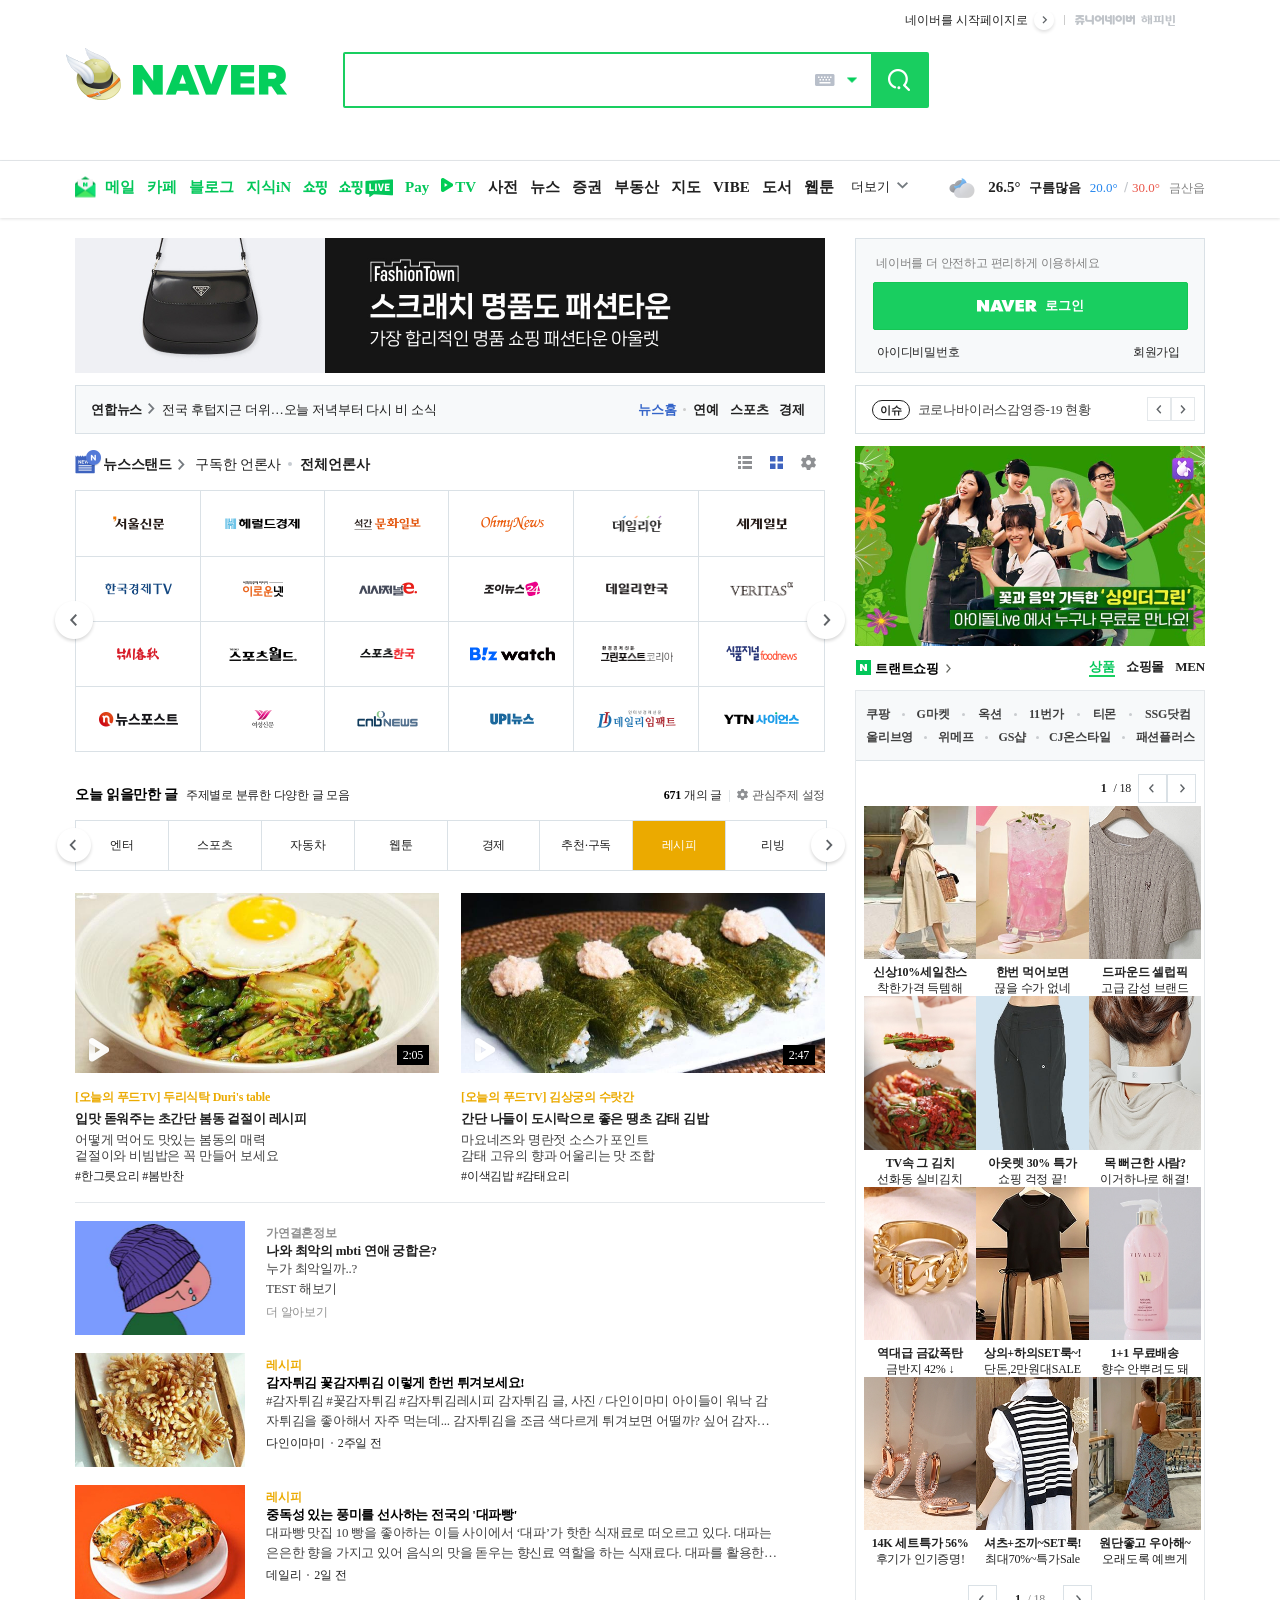
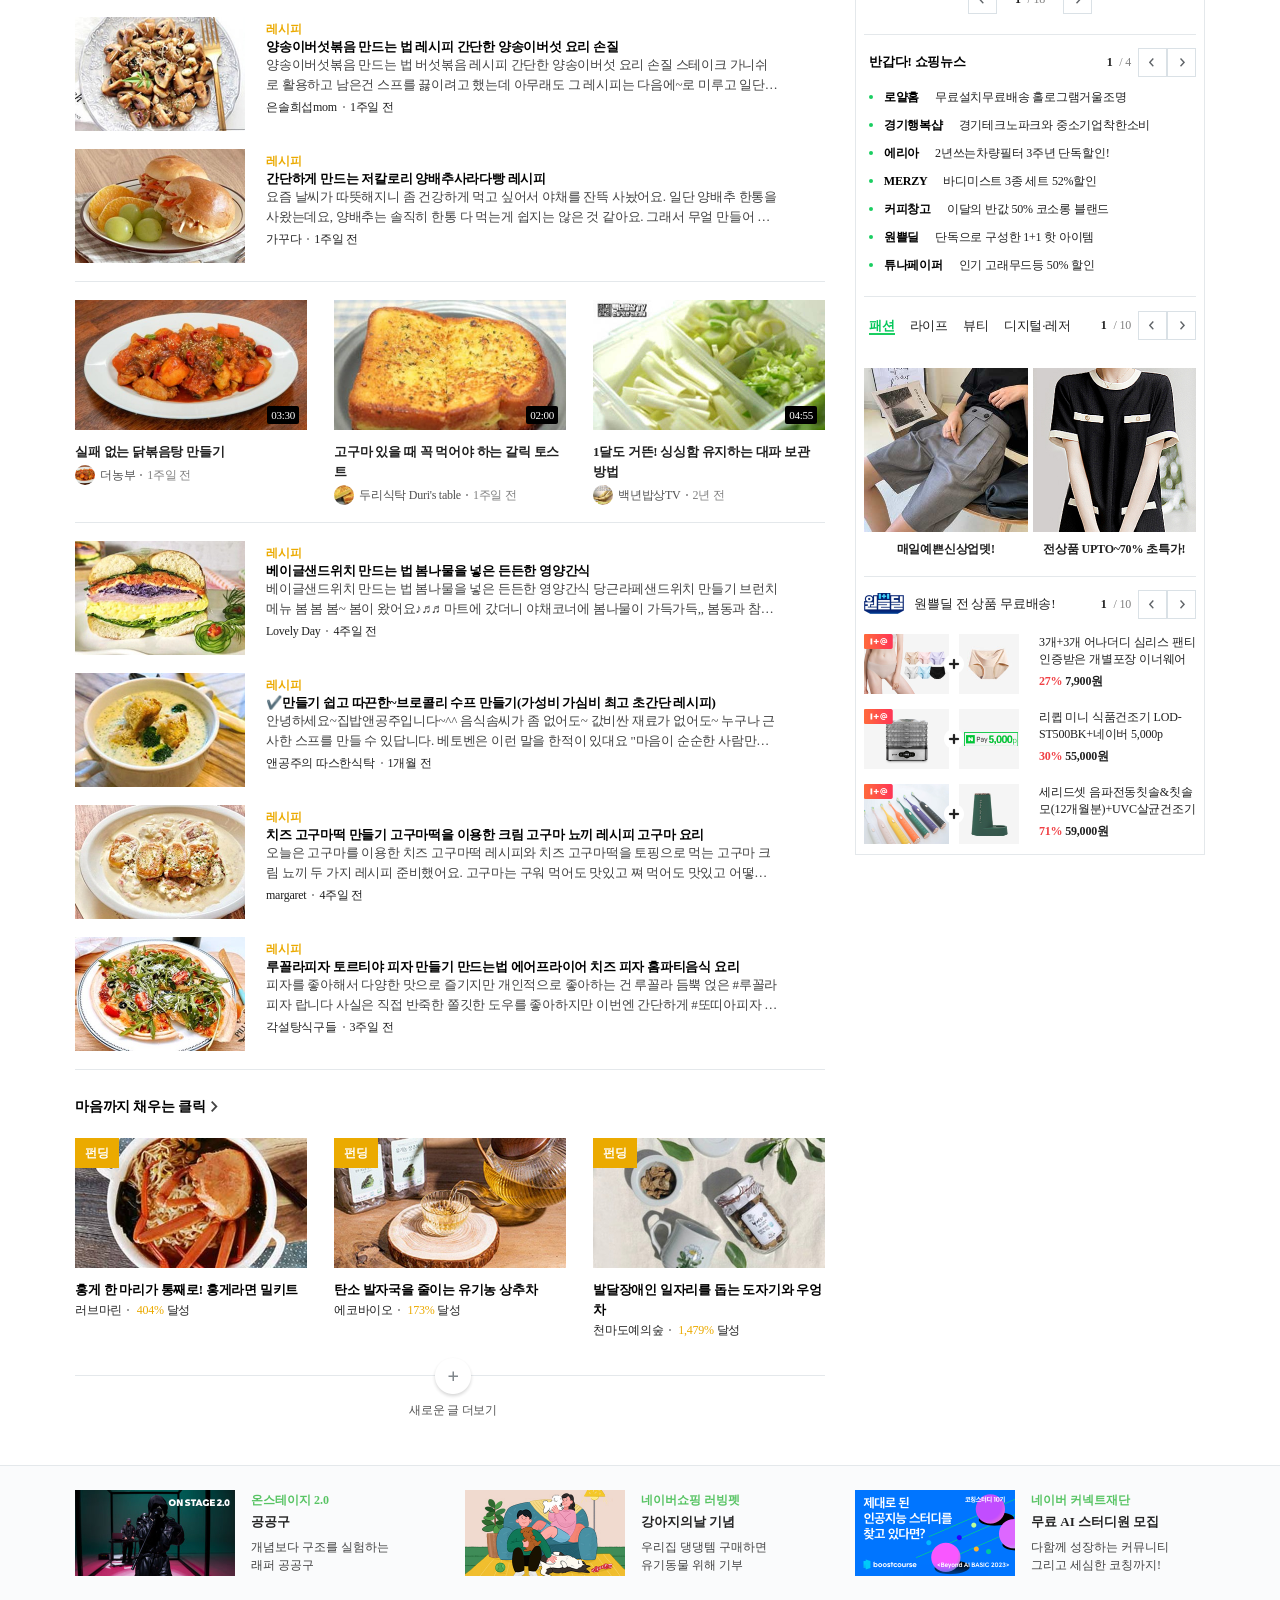
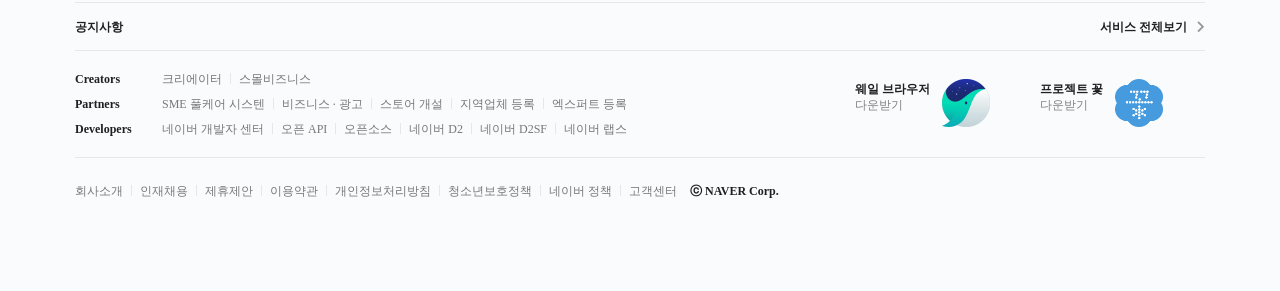
==== index.html @ 5d4843ce "Add files via upload" ====
<!DOCTYPE html>
<html lang="en">
<head>
    <meta charset="UTF-8">
    <meta http-equiv="X-UA-Compatible" content="IE=edge">
    <meta name="viewport" content="width=device-width, initial-scale=1.0">
    <title>NAVER</title>

    <link rel="stylesheet" href="./asset/css/layout.css">
    <link rel="stylesheet" href="./asset/css/main.css">

</head>
<body>
    <div class="wrapper">
        <header class="header">
            <div class="content">
                <div class="inner">
                    <h1 class="logo"><a href=""><span class="blind">네이버</span></a></h1>
                    <div class="search-area">
                        <form action="" method="get">
                            <fieldset>
                                <legend class="blind">검색</legend>
                                <input type="text" class="input_text">
                                <a href="" class="keyboard_btn">
                                    <span class="blind">한글 입력기</span>
                                    <span class="icon_keyboard"></span>
                                </a>
                                <a href="" class="btn_fold">
                                    <span class="blind">자동완성</span>
                                    <span class="icon_fold"></span>
                                </a>  
                                <button class="btn_submit"><span class="blind">검색</span></button>
                            </fieldset>
                        </form>
                    </div>
                    <div class="service_area">
                        <a href="" class="link_start">네이버를 시작페이지로</a>
                        <i class="bar"></i>
                        <a href="" class="link_junior"><span class="blind">네이버주니어</span></a>
                        <a href="" class="link_bin"><span class="blind">해피빈</span></a>
                    </div>
                </div>
            </div>
            <nav class="navigation">
                <div class="inner">
                    <div class="gnb_area">
                        <ul class="gnb_list fix_list">
                            <li class="gnb_item mail"><a href="">메일</a></li>
                            <li class="gnb_item"><a href="">카페</a></li>
                            <li class="gnb_item"><a href="">블로그</a></li>
                            <li class="gnb_item"><a href="">지식iN</a></li>
                            <li class="gnb_item shopping"><a href=""><span class="blind">쇼핑</span></a></li>
                            <li class="gnb_item live"><a href=""><span class="blind">쇼핑LIVE</span></a></li>
                            <li class="gnb_item"><a href="">Pay</a></li>
                            <li class="gnb_item tv"><a href="">TV</a></li>
                        </ul>
                        <ul class="gnb_list add_list">
                            <li class="gnb_item"><a href="">사전</a></li>
                            <li class="gnb_item"><a href="">뉴스</a></li>
                            <li class="gnb_item"><a href="">증권</a></li>
                            <li class="gnb_item"><a href="">부동산</a></li>
                            <li class="gnb_item"><a href="">지도</a></li>
                            <li class="gnb_item"><a href="">VIBE</a></li>
                            <li class="gnb_item"><a href="">도서</a></li>
                            <li class="gnb_item"><a href="">웹툰</a></li>
                        </ul>
                        <a href="" class="more_btn">더보기</a>
                    </div>
                    <a href="" class="weather_area">
                        <div class="current_box">
                            <span class="current">26.5°</span>
                            <span class="state">구름많음</span>
                        </div>
                        <div class="degree_box">
                            <span class="min">20.0°</span>
                            <span class="max">30.0°</span>
                        </div>
                        <span class="location">금산읍</span>
                    </a>
                </div>
            </nav>
        </header>
        <main class="container">
            <!-- 왼쪽 영역 -->
            <div class="column_left">
                <div class="ad_left">
                    <img src="./asset/image/left.top_ad.jpg" alt="">
                </div>
                <section class="sc_news">
                    <h2 class="blind">뉴스</h2>
                    <div class="group_issue">
                        <div class="issue_area">
                            <a href="" class="link_media">연합뉴스</a>
                            <a href="" class="link_issue">전국 후텁지근 더위…오늘 저녁부터 다시 비 소식</a>
                        </div>
                        <div class="direct_area">
                            <a href="" class="link_home">뉴스홈</a>
                            <a href="" class="link_direct">연예</a>
                            <a href="" class="link_direct">스포츠</a>
                            <a href="" class="link_direct">경제</a>
                        </div>
                    </div>
                    <div class="group_title">
                        <a href="" class="link_title">뉴스스탠드</a>
                        <div class="sort_area" role="tablist">
                            <a href="" class="btn_sort">구독한 언론사</a>
                            <a href="" class="btn_sort active">전체언론사</a>
                        </div>
                        <div class="set_area" role="tablist"> 
                            <a href="" role="button" class="btn_list"><span class="blind">리스트형</span></a>
                            <a href="" role="button" class="btn_thumb"><span class="blind">갤러리형</span></a>
                            <a href="" role="button" class="btn_set"><span class="blind">형</span></a>
                        </div>
                    </div>
                    <div class="group_content">
                        <div class="btn_area">
                            <i class="icon_prev"><span class="blind">이전</span></i>
                            <i class="icon_next"><span class="blind">다음</span></i>
                        </div>
                        <div class="media_area">
                            <ul class="media_list">
                                <li class="media_item"><a href="" class="link_media"><img src="./asset/image/media/media1.png" alt=""></a></li>
                                <li class="media_item"><a href="" class="link_media"><img src="./asset/image/media/media2.png" alt=""></a></li>
                                <li class="media_item"><a href="" class="link_media"><img src="./asset/image/media/media3.png" alt=""></a></li>
                                <li class="media_item"><a href="" class="link_media"><img src="./asset/image/media/media4.png" alt=""></a></li>
                                <li class="media_item"><a href="" class="link_media"><img src="./asset/image/media/media5.png" alt=""></a></li>
                                <li class="media_item"><a href="" class="link_media"><img src="./asset/image/media/media6.png" alt=""></a></li>
                                <li class="media_item"><a href="" class="link_media"><img src="./asset/image/media/media7.png" alt=""></a></li>
                                <li class="media_item"><a href="" class="link_media"><img src="./asset/image/media/media8.png" alt=""></a></li>
                                <li class="media_item"><a href="" class="link_media"><img src="./asset/image/media/media9.png" alt=""></a></li>
                                <li class="media_item"><a href="" class="link_media"><img src="./asset/image/media/media10.png" alt=""></a></li>
                                <li class="media_item"><a href="" class="link_media"><img src="./asset/image/media/media11.png" alt=""></a></li>
                                <li class="media_item"><a href="" class="link_media"><img src="./asset/image/media/media12.png" alt=""></a></li>
                                <li class="media_item"><a href="" class="link_media"><img src="./asset/image/media/media13.png" alt=""></a></li>
                                <li class="media_item"><a href="" class="link_media"><img src="./asset/image/media/media14.png" alt=""></a></li>
                                <li class="media_item"><a href="" class="link_media"><img src="./asset/image/media/media15.png" alt=""></a></li>
                                <li class="media_item"><a href="" class="link_media"><img src="./asset/image/media/media16.png" alt=""></a></li>
                                <li class="media_item"><a href="" class="link_media"><img src="./asset/image/media/media17.png" alt=""></a></li>
                                <li class="media_item"><a href="" class="link_media"><img src="./asset/image/media/media18.png" alt=""></a></li>
                                <li class="media_item"><a href="" class="link_media"><img src="./asset/image/media/media19.png" alt=""></a></li>
                                <li class="media_item"><a href="" class="link_media"><img src="./asset/image/media/media20.png" alt=""></a></li>
                                <li class="media_item"><a href="" class="link_media"><img src="./asset/image/media/media21.png" alt=""></a></li>
                                <li class="media_item"><a href="" class="link_media"><img src="./asset/image/media/media22.png" alt=""></a></li>
                                <li class="media_item"><a href="" class="link_media"><img src="./asset/image/media/media23.png" alt=""></a></li>
                                <li class="media_item"><a href="" class="link_media"><img src="./asset/image/media/media24.png" alt=""></a></li>                                
                            </ul>
                            <i class="vt-line vt1"></i><i class="vt-line vt2"></i><i class="vt-line vt3"></i><i class="vt-line vt4"></i><i class="vt-line vt5"></i>
                            <i class="hr-line hr1"></i><i class="hr-line hr2"></i><i class="hr-line hr3"></i>
                        </div>
                    </div>
                </section>
                <section class="sc_themepost">
                    <h2 class="blind">주제별포스트</h2>
                    <div class="theme_head">
                        <div class="group_title">
                            <div class="title_area">
                                <span class="title">오늘 읽을만한 글</span>
                                <span class="desc">주제별로 분류한 다양한 글 모음</span>
                            </div>
                            <div class="info_area">
                                <div class="info">
                                    <span class="total">671</span>
                                    <span>개의 글</span>
                                </div>
                                <a href="" class="theme_set_area">
                                    <span class="set">관심주제 설정</span>
                                </a>
                            </div>
                        </div>
                        <nav class="group_navi">
                            <ul class="theme_list">
                                <li class="theme_item"><a href="">엔터</a></li>
                                <li class="theme_item"><a href="">스포츠</a></li>
                                <li class="theme_item"><a href="">자동차</a></li>
                                <li class="theme_item"><a href="">웹툰</a></li>
                                <li class="theme_item"><a href="">경제</a></li>
                                <li class="theme_item"><a href="">추천·구독</a></li>
                                <li class="theme_item active"><a href="">레시피</a></li>
                                <li class="theme_item"><a href="">리빙</a></li>
                            </ul>
                            <a href="" class="btn_prev"><i class="icon_prev"><span class="blind">이전</span></i></a>
                            <a href="" class="btn_next"><i class="icon_next"><span class="blind">다음</span></i></a>
                            </nav>
                        <div class="group_content">
                            <div class="group_topstory">
                                <div class="topstory_area">
                                    <a href="" class="topstory_view">
                                        <img src="./asset/image/foodclass1.jpg" alt="입맛 돋워주는 초간단 봄동 겉절이 레시피">
                                        <i class="play_icon">
                                            <span class="blind">재생</span>
                                        </i>
                                        <i class="runtime">
                                            <span class="blind">재생시간</span>
                                            <span class="time">2:05</span>
                                        </i>
                                    </a>
                                    <a href="" class="topstory_info">
                                        <p class="main_title">[오늘의 푸드TV] 두리식탁 Duri's table	</p>
                                        <p class="sub_title">입맛 돋워주는 초간단 봄동 겉절이 레시피</p>
                                        <p class="desc">어떻게 먹어도 맛있는 봄동의 매력<br />
                                                        겉절이와 비빔밥은 꼭 만들어 보세요</p>
                                        <span class="source">#한그릇요리 #봄반찬</span>
                                    </a>
                                </div>
                                <div class="topstory_area">
                                    <a href="" class="topstory_view">
                                        <img src="./asset/image/foodclass2.jpg" alt="간단 나들이 도시락으로 좋은 땡초 감태 김밥">
                                        <i class="play_icon">
                                            <span class="blind">재생</span>
                                        </i>
                                        <i class="runtime">
                                            <span class="blind">재생시간</span>
                                            <span class="time">2:47</span>
                                        </i>
                                    </a>
                                    <a href="" class="topstory_info">
                                        <p class="main_title">[오늘의 푸드TV] 김상궁의 수랏간</p>
                                        <p class="sub_title">간단 나들이 도시락으로 좋은 땡초 감태 김밥</p>
                                        <p class="desc">마요네즈와 명란젓 소스가 포인트 <br />
                                                        감태 고유의 향과 어울리는 맛 조합 </p>
                                        <span class="source">#이색김밥 #감태요리</span>
                                    </a>
                                </div>
                            </div>
                            <div class="theme_list_wrap">
                                <ul class="theme_list">
                                    <li class="theme_item">
                                        <a href="" class="top_ad">
                                            <img src="./asset/image/left_theme_top_ad.jpg" alt="">
                                            <div class="theme_info">
                                                <p class="company">가연결혼정보</p> 
                                                <p class="title">나와 최악의 mbti 연애 궁합은?</p>
                                                <p class="desc">누가 최악일까..?<br /> 
                                                                TEST 해보기</p>
                                            </div>
                                            <span class="more_info">더 알아보기</span>
                                        </a>
                                    </li>
                                    <li class="theme_item">
                                        <a href="" class="recipe">
                                            <img src="./asset/image/recipe1.jpg" alt="감자튀김 꽃감자튀김 이렇게 한번 튀겨보세요!">
                                        </a>
                                        <a href="" class="theme_info">
                                            <strong class="category">레시피</strong>
                                            <em class="title">감자튀김 꽃감자튀김 이렇게 한번 튀겨보세요!</em>
                                            <p class="desc">#감자튀김 #꽃감자튀김 #감자튀김레시피 감자튀김 글, 사진 / 다인이마미 아이들이 워낙 감자튀김을 좋아해서 자주 먹는데... 감자튀김을 조금 색다르게 튀겨보면 어떨까? 싶어 감자튀김을 조금 색다르게 튀겨봤어요~ 사실..... 과정이 조금 번거롭긴 하지만.. 가끔 색다른 감자튀김을 드시고 싶을때.. 이렇게 튀겨서 드시면 입과 눈이 행복해집니다~^^ 📝 꽃감</p>
                                            <div class="source_area">
                                                <span class="source">다인이마미</span>
                                                <span class="date">2주일 전</span>
                                            </div>
                                        </a>                               
                                    </li>
                                    <li class="theme_item">
                                        <a href="" class="recipe">
                                            <img src="./asset/image/recipe2.jpg" alt="중독성 있는 풍미를 선사하는 전국의 '대파빵'">
                                        </a>
                                        <a href="" class="theme_info">
                                            <strong class="category">레시피</strong>
                                            <em class="title">중독성 있는 풍미를 선사하는 전국의 '대파빵'</em>
                                            <p class="desc">대파빵 맛집 10 빵을 좋아하는 이들 사이에서 ‘대파’가 핫한 식재료로 떠오르고 있다. 대파는 은은한 향을 가지고 있어 음식의 맛을 돋우는 향신료 역할을 하는 식재료다. 대파를 활용한 빵은 초록빛을 살리기 위해서 갈아서 쓰기도 하고, 대파의 형태 그대로를 드러내는 방식으로도 활용되고 있다. 지금부터는 어울리지 않을 것 같지만 은근히 중독성 있는 풍미를 선사</p>
                                            <div class="source_area">
                                                <span class="source">데일리</span>
                                                <span class="date">2일 전</span>
                                            </div>
                                        </a>
                                    </li>
                                    <li class="theme_item">
                                        <a href="" class="recipe">
                                            <img src="./asset/image/recipe3.jpg" alt="양송이버섯볶음 만드는 법 레시피 간단한 양송이버섯 요리 손질">
                                        </a>
                                        <a href="" class="theme_info">
                                            <strong class="category">레시피</strong>
                                            <em class="title">양송이버섯볶음 만드는 법 레시피 간단한 양송이버섯 요리 손질</em>
                                            <p class="desc">양송이버섯볶음 만드는 법 버섯볶음 레시피 간단한 양송이버섯 요리 손질 스테이크 가니쉬로 활용하고 남은건 스프를 끓이려고 했는데 아무래도 그 레시피는 다음에~로 미루고 일단 시들해지고 있는 양송이버섯을 얼릉 다른 요리로 대체해서 맛봐야겠다 싶었어요. 그래서 간단하면서도 고소하고 본연의 맛을 살려서 맛보는 볶음요리로 후다닥! 워낙에 아이들도 버섯을 좋아해서 .</p>
                                            <div class="source_area">
                                                <span class="source">은솔희섭mom</span>
                                                <span class="date">1주일 전</span>
                                            </div>
                                        </a>                                       
                                    </li>
                                    <li class="theme_item">
                                        <a href="" class="recipe">
                                            <img src="./asset/image/recipe4.jpg" alt="간단하게 만드는 저칼로리 양배추사라다빵 레시피">
                                        </a>
                                        <a href="" class="theme_info">
                                            <strong class="category">레시피</strong>
                                            <em class="title">간단하게 만드는 저칼로리 양배추사라다빵 레시피</em>
                                            <p class="desc">요즘 날씨가 따뜻해지니 좀 건강하게 먹고 싶어서 야채를 잔뜩 사놨어요. 일단 양배추 한통을 사왔는데요, 양배추는 솔직히 한통 다 먹는게 쉽지는 않은 것 같아요. 그래서 무얼 만들어 볼까 하다가 여러가지 요리 중에 제가 좋아하는 사라다빵을 만들어 보기로 했어요. 요것도 냉털요리 중에 하나인데요, 냉장고에 있는 야채를 취향껏 넣을 수 있어서 좋더라구요. 사라다</p>
                                            <div class="source_area">
                                                <span class="source">가꾸다</span>
                                                <span class="date">1주일 전</span>
                                            </div>
                                        </a>
                                    </li>
                                </ul>
                            </div>
                            <div class="theme_media_wrap">
                                <div class="media_view_area">
                                    <a href="" class="media_view">
                                        <div class="media_thumb">
                                            <img src="./asset/image/foodvideo1.jpg" alt="실패 없는 닭볶음탕 만들기">
                                            <i class="play_icon"><span class="blind">재생</span></i>
                                            <i class="runtime">
                                                <span class="blind">재생시간</span>
                                                <span class="time">03:30</span>
                                            </i>
                                        </div>
                                        <div class="media_info">
                                            <p class="main_title">실패 없는 닭볶음탕 만들기</p>
                                            <div class="source_area">
                                                <div class="img-box"><img src="./asset/image/foodvideo1-i.png" alt=""></div>
                                                <span class="source">더농부</span>
                                                <span class="date">1주일 전</span>
                                            </div>
                                        </div>
                                    </a>
                                    <a href="" class="media_view">
                                        <div class="media_thumb">
                                            <img src="./asset/image/foodvideo2.jpg" alt="고구마 있을 때 꼭 먹어야 하는 갈릭 토스트">
                                            <i class="play_icon"><span class="blind">재생</span></i>
                                            <i class="runtime">
                                                <span class="blind">재생시간</span>
                                                <span class="time">02:00</span>
                                            </i>
                                        </div>
                                        <div class="media_info">
                                            <p class="main_title">고구마 있을 때 꼭 먹어야 하는 갈릭 토스트</p>
                                            <div class="source_area">
                                                <div class="img-box"><img src="./asset/image/foodvideo2-i.jpg" alt=""></div>
                                                <span class="source">두리식탁 Duri's table</span>
                                                <span class="date">1주일 전</span>
                                            </div>
                                        </div>
                                    </a>
                                    <a href="" class="media_view">
                                        <div class="media_thumb">
                                            <img src="./asset/image/foodvideo3.jpg" alt="1달도 거뜬! 싱싱함 유지하는 대파 보관 방법">
                                            <i class="play_icon"><span class="blind">재생</span></i>
                                            <i class="runtime">
                                                <span class="blind">재생시간</span>
                                                <span class="time">04:55</span>
                                            </i>
                                        </div>
                                        <div class="media_info">
                                            <p class="main_title">1달도 거뜬! 싱싱함 유지하는 대파 보관 방법</p>
                                            <div class="source_area">
                                                <div class="img-box"><img src="./asset/image/foodvideo3-i.jpg" alt=""></div>
                                                <span class="source">백년밥상TV</span>
                                                <span class="date">2년 전</span>
                                            </div>
                                        </div>
                                    </a>
                                </div>
                            </div>

                            <div class="theme_list_wrap">
                                <ul class="theme_list">
                                    <li class="theme_item">
                                        <a href="" class="recipe">
                                            <img src="./asset/image/recipe5.jpg" alt="베이글샌드위치 만드는 법 봄나물을 넣은 든든한 영양간식">
                                        </a>
                                        <a class="theme_info">
                                            <strong class="category">레시피</strong>
                                            <em class="title">베이글샌드위치 만드는 법 봄나물을 넣은 든든한 영양간식</em>
                                            <p class="desc">베이글샌드위치 만드는 법 봄나물을 넣은 든든한 영양간식 당근라페샌드위치 만들기 브런치 메뉴 봄 봄 봄~ 봄이 왔어요♪♬♬ 마트에 갔더니 야채코너에 봄나물이 가득가득,, 봄동과 참나물, 달래, 냉이 등 봄나물을 한가득 담아왔어요 봄동과 참나물은 겉절이나 나물로 만들곤 했는데 오늘은 당근라페 베이글샌드위치에 넣어 보았어요. 봄나물과 야채 가득 넣은 베이글 샌드</p>
                                            <div class="source_area">
                                                <span class="source">Lovely Day</span>
                                                <span class="date">4주일 전</span>
                                            </div>
                                        </a>
                                    </li>
                                    <li class="theme_item">
                                        <a href="" class="recipe">
                                            <img src="./asset/image/recipe6.jpg" alt="만들기 쉽고 따끈한~브로콜리 수프 만들기(가성비 가심비 최고 초간단 레시피)">
                                        </a>
                                        <a class="theme_info">
                                            <strong class="category">레시피</strong>
                                            <em class="title">✔️만들기 쉽고 따끈한~브로콜리 수프 만들기(가성비 가심비 최고 초간단 레시피)</em>
                                            <p class="desc">안녕하세요~집밥앤공주입니다~^^ 음식솜씨가 좀 없어도~ 값비싼 재료가 없어도~ 누구나 근사한 스프를 만들 수 있답니다. 베토벤은 이런 말을 한적이 있대요 "마음이 순순한 사람만이 맛있는 스프를 끓일 수 있다." ㅎㅎㅎ 가장 맛있는 재료들을 골라서 끓이면 마음이 순수해질 만큼 놀라운 맛을 느낄 수 있답니다! 오늘은 맛있는 브로콜리로 간단한 스프를 만들어 홈.</p>
                                            <div class="source_area">
                                                <span class="source">앤공주의 따스한식탁</span>
                                                <span class="date">1개월 전</span>
                                            </div>
                                        </a>
                                    </li>
                                    <li class="theme_item">
                                        <a href="" class="recipe">
                                            <img src="./asset/image/recipe7.jpg" alt="치즈 고구마떡 만들기 고구마떡을 이용한 크림 고구마 뇨끼 레시피 고구마 요리">
                                        </a>
                                        <a class="theme_info">
                                            <strong class="category">레시피</strong>
                                            <em class="title">치즈 고구마떡 만들기 고구마떡을 이용한 크림 고구마 뇨끼 레시피 고구마 요리</em>
                                            <p class="desc">오늘은 고구마를 이용한 치즈 고구마떡 레시피와 치즈 고구마떡을 토핑으로 먹는 고구마 크림 뇨끼 두 가지 레시피 준비했어요. 고구마는 구워 먹어도 맛있고 쪄 먹어도 맛있고 어떻게 먹어도 맛있죠? 이 고구마를 이용해 떡을 만들어 먹으니 쫀득하고 고소한 게 너무 맛있더라고요. 게다가 안에 치즈까지 넣어서 치즈가 쭈욱 늘어나는 재미와 쫄깃쫄깃 식감까지 두 배로 늘</p>
                                            <div class="source_area">
                                                <span class="source">margaret</span>
                                                <span class="date">4주일 전</span>
                                            </div>
                                        </a>
                                    </li>
                                    <li class="theme_item">
                                        <a href="" class="recipe">
                                            <img src="./asset/image/recipe8.jpg" alt="루꼴라피자 토르티야 피자 만들기 만드는법 에어프라이어 치즈 피자 홈파티음식 요리">
                                        </a>
                                        <a class="theme_info">
                                            <strong class="category">레시피</strong>
                                            <em class="title">루꼴라피자 토르티야 피자 만들기 만드는법 에어프라이어 치즈 피자 홈파티음식 요리</em>
                                            <p class="desc">피자를 좋아해서 다양한 맛으로 즐기지만 개인적으로 좋아하는 건 루꼴라 듬뿍 얹은 #루꼴라피자 랍니다 사실은 직접 반죽한 쫄깃한 도우를 좋아하지만 이번엔 간단하게 #또띠아피자 를 준비하고 치즈를 또띠아 사이에 넣어 두겹으로 만들어 식감을 살려준 치즈를 듬뿍 올린 #치즈피자 에요 방울토마토와 올리브, 루꼴라 정도로 간단한 토핑을 올려 신선한 맛이 참 좋았어요~</p>
                                            <div class="source_area">
                                                <span class="source">각설탕식구들</span>
                                                <span class="date">3주일 전</span>
                                            </div>
                                        </a>
                                    </li>
                                </ul>
                            </div>
                            
                            <div class="theme_media_wrap">
                                <div class="theme_head">
                                    <a href="" class="head_title">마음까지 채우는 클릭</a>
                                </div>
                                <div class="media_view_area">
                                    <a href="" class="media_view">
                                        <div class="media_thumb">
                                            <img src="./asset/image/funding_1.jpg" alt="">
                                            <span class="badge">펀딩</span>
                                        </div>
                                        <div class="media_info_area">
                                            <p class="title">홍게 한 마리가 통째로! 홍게라면 밀키트</p>
                                            <div class="source_area">
                                                <span class="source">러브마린</span>
                                                <span class="sum_area">
                                                    <span class="sum">404%</span>
                                                    <span class="word">달성</span>
                                                </span>
                                            </div>
                                        </div>
                                    </a>
                                    <a href="" class="media_view">
                                        <div class="media_thumb">
                                            <img src="./asset/image/funding_2.jpg" alt="">
                                            <span class="badge">펀딩</span>
                                        </div>
                                        <div class="media_info_area">
                                            <p class="title">탄소 발자국을 줄이는 유기농 상추차</p>
                                            <div class="source_area">
                                                <span class="source">에코바이오</span>
                                                <span class="sum_area">
                                                    <span class="sum">173%</span>
                                                    <span class="word">달성</span>
                                                </span>
                                            </div>
                                        </div>
                                    </a>
                                    <a href="" class="media_view">
                                        <div class="media_thumb">
                                            <img src="./asset/image/funding_3.jpg" alt="">
                                            <span class="badge">펀딩</span>
                                        </div>
                                        <div class="media_info_area">
                                            <p class="title">발달장애인 일자리를 돕는 도자기와 우엉차</p>
                                            <div class="source_area">
                                                <span class="source">천마도예의숲</span>
                                                <span class="sum_area">
                                                    <span class="sum">1,479%</span>
                                                    <span class="word">달성</span>
                                                </span>
                                            </div>
                                        </div>
                                    </a>
                                </div>
                            </div>
                        </div>
                        <div class="btn_more_wrap">
                            <buttom class="more_btn">
                                <i class="icon_more"></i>
                                새로운 글 더보기
                            </buttom>
                        </div>
                    </div>
                </section>
            </div>
            <!-- 오른쪽 영역 -->
            <div class="column_right">
                <section class="sc_login">
                    <h2 class="blind">로그인</h2>
                    <p class="login_msg">네이버를 더 안전하고 편리하게 이용하세요</p>
                    <a href="" class="link_login">
                        <i class="icon_login">
                            <span class="blind">네이버</span>
                        </i>
                        <span class="login">로그인</span>
                    </a>
                    <div class="sub_area">
                        <div class="look_box">
                            <a href="" class="link_id">아이디</a>
                            <a href="" class="link_find">비밀번호</a>
                        </div>
                        <a href="" class="link_join">회원가입</a>
                    </div>

                </section>

                <section class="sc_sidenews">
                    <h2 class="blind">사이드뉴스</h2>
                    <a href="" class="link_news">
                        <span class="badge">이슈</span>
                        <span class="text">코로나바이러스감영증-19 현황</span>
                    </a>
                    <div class="navi">
                        <a href="" role="button" class="btn_navi prev"><span class="blind">이전</span></a>
                        <a href="" role="button" class="btn_navi next"><span class="blind">다음</span></a>
                    </div>
                </section>
                
                <div class="ad_right">
                    <a href=""><img src="./asset/image/right_top_ad.jpg" alt=""></a>
                </div>
                
                <section class="sc_shop">
                    <div class="group_title">
                        <h2><a href="" class="link_title">트랜트쇼핑</a></h2>
                        <div class="title_area">
                            <a href="" class="title_list active">상품</a>
                            <a href="" class="title_list">쇼핑몰</a>
                            <a href="" class="title_list">MEN</a>
                        </div>
                    </div>
                    <div class="group_content">
                        <div class="group_mall">
                                <ul class="mall_list1">
                                    <li class="mall_item"><a href="" class="link_mall">쿠팡</a></li>
                                    <span class="dot_12"></span>
                                    <li class="mall_item"><a href="" class="link_mall">G마켓</a></li>
                                    <span class="dot_13"></span>
                                    <li class="mall_item"><a href="" class="link_mall">옥션</a></li>
                                    <span class="dot_12"></span>
                                    <li class="mall_item"><a href="" class="link_mall">11번가</a></li>
                                    <span class="dot_13"></span>
                                    <li class="mall_item"><a href="" class="link_mall">티몬</a></li>
                                    <span class="dot_13"></span>
                                    <li class="mall_item"><a href="" class="link_mall">SSG닷컴</a></li>
                                </ul>
                                <ul class="mall_list2">
                                    <li class="mall_item"><a href="" class="link_mall">올리브영</a></li>
                                    <span class="dot_11"></span>
                                    <li class="mall_item"><a href="" class="link_mall">위메프</a></li>
                                    <span class="dot_11"></span>
                                    <li class="mall_item"><a href="" class="link_mall">GS샵</a></li>
                                    <span class="dot_10"></span>
                                    <li class="mall_item"><a href="" class="link_mall">CJ온스타일</a></li>
                                    <span class="dot_11"></span>
                                    <li class="mall_item"><a href="" class="link_mall">패션플러스</a></li>
                                </ul>
                        </div>
                        <div class="group_product">
                            <div class="control_btn">
                                <div class="num-box">
                                    <span class="current">1</span>
                                    <span class="total">/ 18</span>
                                </div>
                                <div class="btn-box">
                                    <a href="" role="button" class="btn prev"><span class="blind">이전</span></a>
                                    <a href="" role="button" class="btn next"><span class="blind">다음</span></a>
                                </div>
                            </div>
                            <div class="product_wrap">
                                <h2 class="products"><span class="blind">제품목록</span></h2>
                                <ul class="product_list">
                                    <li class="product_item">
                                        <a href="" class="link_product">
                                            <img src="./asset/image/prod_1.jpg" alt="">
                                            <p class="product_info">
                                                <span class="title">신상10%세일찬스</span>
                                                <span class="desc">착한가격 득템해</span>
                                            </p>
                                        </a>
                                    </li>
                                    <li class="product_item">
                                        <a href="" class="link_product">
                                            <img src="./asset/image/prod_2.jpg" alt="">
                                            <p class="product_info">
                                                <span class="title">한번 먹어보면</span>
                                                <span class="desc">끊을 수가 없네</span>
                                            </p>
                                        </a>
                                    </li>
                                    <li class="product_item">
                                        <a href="" class="link_product">
                                            <img src="./asset/image/prod_3.jpg" alt="">
                                            <p class="product_info">
                                                <span class="title">드파운드 셀럽픽</span>
                                                <span class="desc">고급 감성 브랜드</span>
                                            </p>
                                        </a>
                                    </li>
                                    <li class="product_item">
                                        <a href="" class="link_product">
                                            <img src="./asset/image/prod_4.jpg" alt="">
                                            <p class="product_info">
                                                <span class="title">TV속 그 김치</span>
                                                <span class="desc">선화동 실비김치</span>
                                            </p>
                                        </a>
                                    </li>
                                    <li class="product_item">
                                        <a href="" class="link_product">
                                            <img src="./asset/image/prod_5.jpg" alt="">
                                            <p class="product_info">
                                                <span class="title">아웃렛 30% 특가</span>
                                                <span class="desc">쇼핑 걱정 끝!</span>
                                            </p>
                                        </a>
                                    </li>
                                    <li class="product_item">
                                        <a href="" class="link_product">
                                            <img src="./asset/image/prod_6.jpg" alt="">
                                            <p class="product_info">
                                                <span class="title">목 뻐근한 사람?</span>
                                                <span class="desc">이거하나로 해결!</span>
                                            </p>
                                        </a>
                                    </li>
                                    <li class="product_item">
                                        <a href="" class="link_product">
                                            <img src="./asset/image/prod_7.jpg" alt="">
                                            <p class="product_info">
                                                <span class="title">역대급 금값폭탄</span>
                                                <span class="desc">금반지 42% ↓</span>
                                            </p>
                                        </a>
                                    </li>
                                    <li class="product_item">
                                        <a href="" class="link_product">
                                            <img src="./asset/image/prod_8.jpg" alt="">
                                            <p class="product_info">
                                                <span class="title">상의+하의SET룩~!</span>
                                                <span class="desc">단돈,2만원대SALE</span>
                                            </p>
                                        </a>
                                    </li>
                                    <li class="product_item">
                                        <a href="" class="link_product">
                                            <img src="./asset/image/prod_9.jpg" alt="">
                                            <p class="product_info">
                                                <span class="title">1+1 무료배송</span>
                                                <span class="desc">향수 안뿌려도 돼</span>
                                            </p>
                                        </a>
                                    </li>
                                    <li class="product_item">
                                        <a href="" class="link_product">
                                            <img src="./asset/image/prod_10.jpg" alt="">
                                            <p class="product_info">
                                                <span class="title">14K 세트특가 56%</span>
                                                <span class="desc">후기가 인기증명!</span>
                                            </p>
                                        </a>
                                    </li>
                                    <li class="product_item">
                                        <a href="" class="link_product">
                                            <img src="./asset/image/prod_11.jpg" alt="">
                                            <p class="product_info">
                                                <span class="title">셔츠+조끼~SET룩!</span>
                                                <span class="desc">최대70%~특가Sale</span>
                                            </p>
                                        </a>
                                    </li>
                                    <li class="product_item">
                                        <a href="" class="link_product">
                                            <img src="./asset/image/prod_12.jpg" alt="">
                                            <p class="product_info">
                                                <span class="title">원단좋고 우아해~</span>
                                                <span class="desc">오래도록 예쁘게</span>
                                            </p>
                                        </a>
                                    </li>
                                </ul>
                            </div>
                            <div class="shop_page">
                                <a href="" class="page_btn prev"><span class="blind">이전</span></a>
                                <div class="num_box">
                                    <span class="current">1</span>
                                    <span class="total">/ 18</span>
                                </div>
                                <a href="" class="page_btn next"><span class="blind">다음</span></a>
                            </div>
                        </div>
                        <div class="group_news">
                            <div class="title_wrap">
                                <p class="title">반갑다! 쇼핑뉴스</p>
                                <div class="control_box">
                                    <div class="num-box">
                                        <span class="current">1</span>
                                        <span class="total">/ 4</span>
                                    </div>
                                    <div class="btn-box">
                                        <a href="" role="button" class="btn prev"><span class="blind">이전</span></a>
                                        <a href="" role="button" class="btn next"><span class="blind">다음</span></a>
                                    </div>
                                </div>
                            </div>
                            <ul class="news_list">
                                <li class="news_item">
                                    <a href="" class="link_news">
                                        <span class="title">로얄홈</span>
                                        <span class="desc">무료설치무료배송 홀로그램거울조명</span>
                                    </a>
                                </li>
                                <li class="news_item">
                                    <a href="" class="link_news">
                                        <span class="title">경기행복샵</span>
                                        <span class="desc">경기테크노파크와 중소기업착한소비</span>
                                    </a>
                                </li>
                                <li class="news_item">
                                    <a href="" class="link_news">
                                        <span class="title">에리아</span>
                                        <span class="desc">2년쓰는차량필터 3주년 단독할인!</span>
                                    </a>
                                </li>
                                <li class="news_item">
                                    <a href="" class="link_news">
                                        <span class="title">MERZY</span>
                                        <span class="desc">바디미스트 3종 세트 52%할인</span>
                                    </a>
                                </li>
                                <li class="news_item">
                                    <a href="" class="link_news">
                                        <span class="title">커피창고</span>
                                        <span class="desc">이달의 반값 50% 코소롱 블랜드</span>
                                    </a>
                                </li>
                                <li class="news_item">
                                    <a href="" class="link_news">
                                        <span class="title">원쁠딜</span>
                                        <span class="desc">단독으로 구성한 1+1 핫 아이템</span>
                                    </a>
                                </li>
                                <li class="news_item">
                                    <a href="" class="link_news">
                                        <span class="title">튜나페이퍼</span>
                                        <span class="desc">인기 고래무드등 50% 할인</span>
                                    </a>
                                </li>
                            </ul>
                        </div>
                        <div class="group_event">
                            <div class="title_wrap">
                                <a href="" class="link_event_title active">패션</a>
                                <a href="" class="link_event_title">라이프</a>
                                <a href="" class="link_event_title">뷰티</a>
                                <a href="" class="link_event_title">디지털·레저</a>
                            </div>
                            <div class="control_box">
                                <div class="num-box">
                                    <span class="current">1</span>
                                    <span class="total">/ 10</span>
                                </div>
                                <div class="btn-box">
                                    <a href="" role="button" class="btn prev"><span class="blind">이전</span></a>
                                    <a href="" role="button" class="btn next"><span class="blind">다음</span></a>
                                </div>
                            </div>
                            <div class="event_area">
                                <ul class="event_list">
                                    <li class="event_item">
                                        <a href="" class="link_item">
                                            <img src="./asset/image/event_1.jpg" alt="">
                                            <p class="title">매일예쁜신상업뎃!</p>
                                        </a>
                                    </li>
                                    <li class="event_item">
                                        <a href="" class="link_item">
                                            <img src="./asset/image/event_2.jpg" alt="">
                                            <p class="title">전상품 UPTO~70% 초특가!</p>
                                        </a>
                                    </li>
                                </ul>
                            </div>
                        </div>
                        <div class="group_plus">
                            <div class="title_wrap">
                                <p class="title">
                                    <a href="" class="plus_icon">
                                        <span class="blind">원쁠딜</span>
                                    </a>
                                    원쁠딜 전 상품 무료배송!
                                </p>
                                <div class="control_box">
                                    <div class="num-box">
                                        <span class="current">1</span>
                                        <span class="total">/ 10</span>
                                    </div>
                                    <div class="btn-box">
                                        <a href="" role="button" class="btn prev"><span class="blind">이전</span></a>
                                        <a href="" role="button" class="btn next"><span class="blind">다음</span></a>
                                    </div>
                                </div>
                            </div>
                            <ul class="plus_list">
                                <li class="plus_item">
                                    <a href="" class="link_plus_item">
                                        <div class="plus_thumb_area">
                                            <div class="thumb_box box1">
                                                <img src="./asset/image/plus1-1.jpg" alt=""><span class="blind">제품사진</span>
                                                <i class="plus_icon"><span class="blind">플러스</span></i>
                                            </div>
                                            <div class="thumb_box box2">
                                                <img src="./asset/image/plus1-2.jpg" alt=""><span class="blind">제품사진</span>
                                            </div>
                                        </div>
                                        <div class="desc_box">
                                            <p class="desc">3개+3개 어나더디 심리스 팬티 인증받은 개별포장 이너웨어</p>
                                            <div class="price_wrap">
                                                <span class="discount">27%</span>
                                                <span class="price">7,900원</span>
                                            </div>
                                        </div>
                                    </a>
                                </li>
                                <li class="plus_item">
                                    <a href="" class="link_plus_item">
                                        <div class="plus_thumb_area">
                                            <div class="thumb_box box1">
                                                <img src="./asset/image/plus2-1.jpg" alt=""><span class="blind">제품사진</span>
                                                <i class="plus_icon"><span class="blind">플러스</span></i>
                                            </div>
                                            <div class="thumb_box box2">
                                                <img src="./asset/image/plus2-2.jpg" alt=""><span class="blind">제품사진</span>
                                            </div>
                                        </div>
                                        <div class="desc_box">
                                            <p class="desc">리큅 미니 식품건조기 LOD-ST500BK+네이버 5,000p</p>
                                            <div class="price_wrap">
                                                <span class="discount">30%</span>
                                                <span class="price">55,000원</span>
                                            </div>
                                        </div>
                                    </a>
                                </li>
                                <li class="plus_item">
                                    <a href="" class="link_plus_item">
                                        <div class="plus_thumb_area">
                                            <div class="thumb_box box1">
                                                <img src="./asset/image/plus3-1.jpg" alt=""><span class="blind">제품사진</span>
                                                <i class="plus_icon"><span class="blind">플러스</span></i>
                                            </div>
                                            <div class="thumb_box box2">
                                                <img src="./asset/image/plus3-2.jpg" alt=""><span class="blind">제품사진</span>
                                            </div>
                                        </div>
                                        <div class="desc_box">
                                            <p class="desc">세리드셋 음파전동칫솔&칫솔모(12개월분)+UVC살균건조기</p>
                                            <div class="price_wrap">
                                                <span class="discount">71%</span>
                                                <span class="price">59,000원</span>
                                            </div>
                                        </div>
                                    </a>
                                </li>
                            </ul>
                        </div>
                    </div>
                </section>
            </div>
        </main>

        <footer class="footer">
            <div class="footer_inner">
                <div class="group_ad">
                    <ul class="ad_list">
                        <li class="ad_item">
                            <a href="" class="link_ad">
                                <img src="./asset/image/footerad1.jpg" alt="온스테이지 2.0">
                                <div class="info_area">
                                    <p class="title">온스테이지 2.0</p>
                                    <p class="sub_title">공공구</p>
                                    <p class="desc1">개념보다 구조를 실험하는</p>
                                    <p class="desc2">래퍼 공공구</p>
                                </div>
                            </a>
                        </li>
                        <li class="ad_item">
                            <a href="" class="link_ad">
                                <img src="./asset/image/footerad2.jpg" alt="네이버쇼핑 러빙펫">
                                <div class="info_area">
                                    <p class="title">네이버쇼핑 러빙펫</p>
                                    <p class="sub_title">강아지의날 기념</p>
                                    <p class="desc1">우리집 댕댕템 구매하면</p>
                                    <p class="desc2">유기동물 위해 기부</p>
                                </div>
                            </a>
                        </li>
                        <li class="ad_item">
                            <a href="" class="link_ad">
                                <img src="./asset/image/footerad3.png" alt="네이버 커넥트재단">
                                <div class="info_area">
                                    <p class="title">네이버 커넥트재단</p>
                                    <p class="sub_title">무료 AI 스터디원 모집</p>
                                    <p class="desc1">다함께 성장하는 커뮤니티</p>
                                    <p class="desc2">그리고 세심한 코칭까지!</p>
                                </div>
                            </a>
                        </li>
                    </ul>
                </div>
                <div class="group_notice">
                    <h3 class="notice"><a href="" class="link_notice">공지사항</a></h3>
                    <a href="" class="link_allservice">서비스 전체보기</a>
                </div>
                <div class="group_partners">
                    <div class="left_area">
                        <div class="creators_box">
                            <h3 class="title">Creators</h3>
                            <a href="" class="link_creators">크리에이터</a>
                            <a href="" class="link_creators">스몰비즈니스</a>
                        </div>
                        <div class="partners_box">
                            <h3 class="title">Partners</h3>
                            <a href="" class="link_partners">SME 풀케어 시스텐</a>
                            <a href="" class="link_partners">비즈니스 · 광고</a>
                            <a href="" class="link_partners">스토어 개설</a>
                            <a href="" class="link_partners">지역업체 등록</a>
                            <a href="" class="link_partners">엑스퍼트 등록</a>
                        </div>
                        <div class="developers_box">
                            <h3 class="title">Developers</h3>
                            <a href="" class="link_developers">네이버 개발자 센터</a>
                            <a href="" class="link_developers">오픈 API</a>
                            <a href="" class="link_developers">오픈소스</a>
                            <a href="" class="link_developers">네이버 D2</a>
                            <a href="" class="link_developers">네이버 D2SF</a>
                            <a href="" class="link_developers">네이버 랩스</a>
                        </div>
                    </div>
                    <div class="right_area">
                        <div class="whale_area">
                            <a href="" class="link_logo">
                                <img src="./asset/image/whale.png" alt="">
                            </a>
                            <div class="info_area">
                                <p class="title">웨일 브라우저</p>
                                <a href="" class="download">다운받기</a>
                            </div>
                        </div>
                        <div class="flower_area">
                            <a href="" class="link_logo">
                                <img src="./asset/image/flower.png" alt="">
                            </a>
                            <div class="info_area">
                                <p class="title">프로젝트 꽃</p>
                                <a href="" class="download">다운받기</a>
                            </div>
                        </div>
                    </div>
                </div>
                <div class="crop_group">
                    <h3 class="blind">네이버 정책 및 약관</h3>
                    <ul class="crop_list">
                        <li class="crop_item"><a href="" class="link_item">회사소개</a></li>
                        <li class="crop_item"><a href="" class="link_item">인재채용</a></li>
                        <li class="crop_item"><a href="" class="link_item">제휴제안</a></li>
                        <li class="crop_item"><a href="" class="link_item">이용약관</a></li>
                        <li class="crop_item"><a href="" class="link_item">개인정보처리방침</a></li>
                        <li class="crop_item"><a href="" class="link_item">청소년보호정책</a></li>
                        <li class="crop_item"><a href="" class="link_item">네이버 정책</a></li>
                        <li class="crop_item"><a href="" class="link_item">고객센터</a></li>
                    </ul>
                    <add class="addr">
                        <a href="" class="link_addr">ⓒ NAVER Corp.</a>
                    </add>
                </div>
            </div>
        </footer>
    </div>
</body>
</html>
---- asset/css/layout.css ----
@import './reset.css';
@import './common.css';


.header .content{ border-bottom: 1px solid #e4e8eb; }
.header .content .inner{ position: relative; height: 160px; }
.inner .logo{ width: 222px; height: 52px; background-position: 0 -158px; position: absolute; top: 50%; left: -9px; margin-top: -32px; }
.inner .logo a{ display: block; height: 100%; }
.header .search-area{ width: 582px; height: 52px; border: 2px solid #19ce60; border-radius: 2px; position: absolute; top: 50%; left: 268px; margin-top: -28px; }
.header .search-area .input_text{ width: 444px; height: 24px; padding: 13px 15px; margin: 1px; background-color: #fff; font-size: 18px; line-height: 24px; color: #000; font-weight: 700; outline: 0; border-radius: 0; border: 0; }
.header .search-area .btn_submit{ width: 56px; height: 56px; background-color: #19ce60; border: 0; position: absolute; top: -2px; right: 0; }
.header .search-area .btn_submit::after{ content: ''; display: inline-block; width: 22px; height: 22px; background-position: -420px 0; vertical-align: top; }
.header .search-area .keyboard_btn{ position: absolute; top: 0; right: 84px; bottom: 0; width: 36px; }
.header .search-area .icon_keyboard{ position: absolute; top: 50%; left: 50%; display: inline-block; width: 20px; height: 12px; background-position: -420px -402px; background-repeat: no-repeat; vertical-align: top; margin: -6px 0 0 -10px; content: ''; }
.header .search-area .btn_fold{ position: absolute; top: 0; right: 64px; bottom: 0; width: 22px; }
.header .search-area .icon_fold{ position: absolute; top: 50%; left: 50%; transform: translate(-50%, -50%); display: inline-block; width: 10px; height: 5px; background-position: -408px -100px; vertical-align: top; content: ''; }

.header .service_area{ position: absolute; top: 12px; right: 27px; overflow: hidden;}
.header .service_area .link_start{ float: left; }
.header .service_area .link_start::after{ display: inline-block; width: 26px; height: 26px; background-position: -308px -345px; vertical-align: top; content: ''; margin: -3px 0 0 3px; }
.header .service_area .bar{ float: left; width: 1px; height: 10px; background: #ccc; margin: 3px 7px; }
.header .service_area .link_junior{ float: left; }
.header .service_area .link_junior::after{ content: ''; display: inline-block; width: 60px; height: 10px; background-position: -262px -330px; vertical-align: top; margin: 3px; }
.header .service_area .link_bin{ float: left; }
.header .service_area .link_bin::after{ content: ''; display: inline-block; width: 34px; height: 11px; background-position: -369px -299px; vertical-align: top; margin: 3px 3px 2px; }

.header .navigation{ box-shadow: 0 1px 3px 0 rgb(0 0 0 / 12%); }
.header .navigation .inner::after{ content: ''; clear: both; display: block; }
.header .ncurrentavigation .gnb_area{ float: left; height: 52px; }
.header .navigation .gnb_list{ float: left; }
.header .navigation .gnb_item{ float: left; font-size: 15px; line-height: 52px; font-weight: bold; }
.header .navigation .gnb_item.mail{ position: relative; padding-left: 30px; }
.header .navigation .mail::before{ position: absolute; left: 0px; top: 50%; transform: translateY(-50%); display: inline-block; width: 21px; height: 21px; background-position: -420px -73px; content: ''; }
.header .navigation .fix_list .gnb_item{ color: #03c75a; }
.header .navigation .fix_list .gnb_item+.gnb_item{ margin-left: 12px; }
.header .navigation .add_list .gnb_item{ margin-left: 12px; }
.header .navigation .more_btn{ float: left; margin-left: 17px; font-size: 13px; line-height: 52px; text-align: right; }
.header .navigation .more_btn::after{ display: inline-block; width: 11px; height: 7px; background-position: -444px -339px; background-repeat: no-repeat; vertical-align: top; content: ''; margin-left: 7px; vertical-align: 2px; }
.header .navigation .shopping::before{ display: inline-block; width: 24px; height: 20px; background-position: -154px -389px; content: ''; display: block; margin-top: 16px; }
.header .navigation .live::before{ display: inline-block; width: 54px; height: 20px; background-position: -202px -299px; content: ''; margin-top: 16px; }
.header .navigation .tv::before{ display: inline-block; width: 12px; height: 14px; background-position: -444px -49px; margin: 9px 2px 0 0; content: ''; }

.header .weather_area{ float: right; display: inline-block; max-width: 100%; padding: 12px 0 11px; font-size: 13px; line-height: 29px; vertical-align: top; }

.header .weather_area .current_box::before{ display: inline-block; width: 29px; height: 29px; background-position: -62px -31px; vertical-align: top; content: ''; margin-right: 9px;}
.header .weather_area .current_box{ float: left; }
.header .weather_area .current{ font-size: 15px; vertical-align: top; font-weight: bold; }
.header .weather_area .state{ margin-left: 5px; font-weight: bold; }
.header .weather_area .degree_box{ float: left; margin-left: 9px; }
.header .weather_area .min{ color: #2586ee; }
.header .weather_area .max{ color: #e9564a; }
.header .weather_area .max::before{ display: inline-block; width: 5px; height: 11px; background-position: -444px -392px; background-repeat: no-repeat; vertical-align: top; content: ''; margin: 0 3px; vertical-align: -1px; }
.header .weather_area .location{ padding-left: 9px; font-size: 12px; color: grey; text-align: right; }

.footer{ background-color: #fafbfc; border-top: 1px solid #e4e8eb; width: 100%; }
.footer .footer_inner{ width: 1130px; padding: 0 30px 92px; margin: 0 auto; }
.footer .group_ad{ padding: 24px 0; border-bottom: 1px solid #e4e8eb; }
.footer .group_ad .ad_list::after{content: '';clear: both;display: block;}

.footer .group_ad .ad_item{ width: 350px; float: left;  }
.footer .group_ad .ad_item+.ad_item{ margin-left: 40px; }

.footer .group_ad .ad_item::after{content: '';clear: both;display: block;}
.footer .group_ad .ad_item img{ width: 160px; height: 86px; float: left; }
.footer .group_ad .info_area{ float: left; height: 86px; padding: 2px 2px 0 16px; font-size: 12px; }
.footer .group_ad .info_area .title{ color: #58c464; font-weight: bold; }
.footer .group_ad .info_area .sub_title{ color: #242424; font-weight: bold; margin-top: 6px; font-size: 13px; }
.footer .group_ad .info_area .desc1{ color: #424242; line-height: 18px; margin-top: 8px; }
.footer .group_ad .info_area .desc2{ line-height: 18px; color: #424242; }

.footer .group_notice{ padding: 16px 0 15px; border-bottom: 1px solid #e4e8eb; }
.footer .group_notice::after{content: '';clear: both;display: block;}
.footer .group_notice .notice{ float: left; margin-right: 13px; color: #202020; font-weight: bold; }
.footer .group_notice .link_allservice{ float: right; font-weight: 700; color: #202020; }
.footer .group_notice .link_allservice::after{ display: inline-block; width: 8px; height: 12px; background-position: -444px -268px; background-repeat: no-repeat; vertical-align: top; content: ''; margin-left: 10px; vertical-align: -2px; }

.footer .group_partners{ border-bottom: 1px solid #e4e8eb; }
.footer .group_partners::after{content: '';clear: both;display: block;}
.footer .group_partners .left_area{ float: left; width: 780px; padding: 20px 0; }
.footer .group_partners .left_area .creators_box::after{content: ''; clear: both;display: block;}
.footer .group_partners .left_area .title{ float: left; width: 87px; font-weight: bold; }
.footer .group_partners .left_area .link_creators{ float: left; color: #777; }
.footer .group_partners .left_area .link_creators+.link_creators::before{ content: ""; display: inline-block; width: 1px; height: 11px; background-color: #e4e8eb; vertical-align: -1px; margin: 0 8px; }

.footer .group_partners .left_area .partners_box{ margin-top: 9px; }
.footer .group_partners .left_area .partners_box::after{content: '';clear: both;display: block;}
.footer .group_partners .left_area .title{ float: left; width: 87px; font-weight: bold; }
.footer .group_partners .left_area .link_partners{ float: left; color: #777; }
.footer .group_partners .left_area .link_partners+.link_partners::before{ content: ""; display: inline-block; width: 1px; height: 11px; background-color: #e4e8eb; vertical-align: -1px; margin: 0 8px; }
.footer .group_partners .left_area .developers_box{ margin-top: 9px; }
.footer .group_partners .left_area .developers_box::after{content: '';clear: both;display: block;}
.footer .group_partners .left_area .title{ float: left; width: 87px; font-weight: bold; }
.footer .group_partners .left_area .link_developers{ float: left; color: #777; }
.footer .group_partners .left_area .link_developers+.link_developers::before{ content: ""; display: inline-block; width: 1px; height: 11px; background-color: #e4e8eb; vertical-align: -1px; margin: 0 8px; }
    
.footer .group_partners .right_area{ float: right; width: 350px; padding: 28px 0; }
.footer .group_partners .right_area::after{content: '';clear: both;display: block;}
.footer .group_partners .right_area .whale_area{ float: left; max-width: 150px; }
.footer .group_partners .right_area .flower_area{ float: left; margin-left: 50px; max-width: 150px; }
.footer .group_partners .right_area>div::after{content: '';clear: both;display: block;}

.footer .group_partners .right_area .link_logo{ float: right; margin-left: 12px; }
.footer .group_partners .right_area .link_logo img{ width: 48px; height: 48px; }
.footer .group_partners .right_area .info_area{ float: left; font-size: 12px; line-height: 16px; color: #202020; }
.footer .group_partners .right_area .title{ padding-top: 2px; font-weight: bold; }
.footer .group_partners .right_area .download{ color: grey; padding-top: 2px; }

.footer .crop_group{ padding-top: 25px; }
.footer .crop_group::after{content: '';clear: both;display: block;}
.footer .crop_group .crop_list{ margin-right: 13px; float: left; }
.footer .crop_group .crop_list::after{content: '';clear: both;display: block;}
.footer .crop_group .crop_item{ float: left; color: #777; }
.footer .crop_group .crop_item+.crop_item::before{ content: ""; display: inline-block; width: 1px; height: 11px; margin: 0 8px; background-color: #e4e8eb; vertical-align: -1px; }
.footer .crop_group .addr{ float: left; color: #202020; font-weight: 700; line-height: 16px; }
---- asset/css/main.css ----
.column_left{ width: 750px; float: left;}
.sc_news{ margin-top: 12px; }
.sc_news .group_issue{ position: relative; padding: 12px 15px 11px 15px; background-color: #f7f9fa; border: 1px solid #dae1e6; line-height: 24px; font-size: 13px; }
.sc_news .group_issue::after{ content: '';clear: both;display: block; }
.sc_news .group_issue .issue_area{ float: left; }
.sc_news .group_issue .issue_area .link_media{ font-weight: bold; float: left; margin-right: 7px; }
.sc_news .group_issue .issue_area .link_media::after{ display: inline-block; width: 7px; height: 11px; background-position: -444px -317px; content: ''; margin-left: 6px; }
.sc_news .group_issue .issue_area .link_issue{ float: left; }

.sc_news .group_issue .direct_area{ float: right; font-weight: bold; }
.sc_news .group_issue .direct_area .link_home{ float: left; color: #3565c9; }
.sc_news .group_issue .direct_area .link_home::after{ display: inline-block; width: 3px; height: 3px; background: #ccc; content: ''; border-radius: 50px; vertical-align: 3px; margin-left: 7px; }
.sc_news .group_issue .direct_area .link_direct{ float: left; margin: 0 4px 0 7px; }

.sc_news .group_title{ padding: 22px 0 16px; font-size: 14px; line-height: 18px }
.sc_news .group_title::after{ content: '';clear: both;display: block; }
.sc_news .group_title .link_title{ float: left; font-weight: bold; }
.sc_news .group_title .link_title::before{ display: inline-block; width: 27px; height: 24px; background-position: -336px -345px; background-repeat: no-repeat; vertical-align: top; content: ''; margin: -6px 1px 0 0; }
.sc_news .group_title .link_title::after{ display: inline-block; width: 7px; height: 11px; background-position: -444px -317px; vertical-align: top; content: ''; margin-left: 6px; vertical-align: -1px; }
.sc_news .group_title .sort_area{ float: left; margin-left: 10px; }
.sc_news .group_title .btn_sort+.btn_sort::before{ background-color: #c7ccd1; display: inline-block; width: 4px; height: 4px; border-radius: 50%; content: ''; margin: 0 8px 0 4px; vertical-align: 3px; }
.sc_news .group_title .active{ font-weight: bold; }

.sc_news .group_title .set_area{ float: right; }
.sc_news .group_title .set_area::after{ content: '';clear: both;display: block; }
.sc_news .group_title .set_area a{ float: left; padding: 0 9px; }
.sc_news .group_title .set_area .btn_list::after{ display: inline-block; width: 14px; height: 13px; background-position: -49px -419px; vertical-align: top; opacity: .7; content: ''; }
.sc_news .group_title .set_area .btn_thumb::after{ display: inline-block; width: 13px; height: 13px; background-position: -444px -19px; vertical-align: top; content: ''; }
.sc_news .group_title .set_area .btn_set::after{ display: inline-block; width: 15px; height: 15px; background-position: 0 -419px; vertical-align: top; opacity: .7; filter: alpha(opacity=70); margin: -1px 0 1px; content: ''; }

.sc_news .group_content{ position: relative; height: 260px; border: 1px solid #dae1e6; }
.sc_news .group_content .icon_prev{ display: inline-block; width: 44px; height: 44px; background-position: 0 -299px; vertical-align: top;  position: absolute; left: -24px; top: 109px; z-index: 3; }
.sc_news .group_content .icon_next{ display: inline-block; width: 44px; height: 44px; background-position: -224px -158px; vertical-align: top; position: absolute; right: -24px; top: 109px; z-index: 2; }

.sc_news .group_content .media_list::after{ content: '';clear: both;display: block; }
.sc_news .group_content .media_item{ float: left; width: calc(100% / 6); height: 65px; text-align: center; }
.sc_news .group_content .link_media{ display: block; padding: 23px 0 22px; }
.sc_news .group_content .link_media img{ width: 51px; height: 20px; display: inline-block; vertical-align: top; width: 100%; object-fit: contain;  }

.sc_news .vt-line{ position: absolute; width: 1px; height: 100%; background: #dae1e6; top: 0; }
.sc_news .vt-line.vt1{ left: 124px; }
.sc_news .vt-line.vt2{ left: 248px; }
.sc_news .vt-line.vt3{ left: 372px; }
.sc_news .vt-line.vt4{ left: 497px; }
.sc_news .vt-line.vt5{ left: 622px; }

.sc_news .hr-line{ position: absolute; width: 100%; height: 1px; background: #dae1e6; left: 0; }
.sc_news .hr-line.hr1{top: 65px;}
.sc_news .hr-line.hr2{top: 130px;}
.sc_news .hr-line.hr3{top: 195px;}

.sc_themepost{ padding: 35px 0 27px; letter-spacing: -.25px;}
.sc_themepost .theme_head .group_title{ padding-bottom: 17px; }
.sc_themepost .theme_head .group_title::after{ content: '';clear: both;display: block; }
.sc_themepost .theme_head .title_area{ float: left; }
.sc_themepost .theme_head .title_area::after{content: '';clear: both;display: block;}
.sc_themepost .theme_head .title{ float: left; font-size: 14px; color: #000; font-weight: bold; }
.sc_themepost .theme_head .title_area .desc{ float: left; margin-left: 8px; }

.sc_themepost .theme_head .info_area{ float: right; }
.sc_themepost .theme_head .info_area::after{content: '';clear: both;display: block;}
.sc_themepost .theme_head .info{ float: left; }
.sc_themepost .theme_head .total{ color: #000; font-weight: bold; }
.sc_themepost .theme_head .theme_set_area{ float: left; }
.sc_themepost .theme_head .theme_set_area::before{ float: left; display: block; content: ''; width: 1px; height: 12px; background-color: #e4e8eb; margin: 3px 7px 0; }
.sc_themepost .theme_head .set{ float: left; color: #505050; }
.sc_themepost .theme_head .set::before{ display: inline-block; width: 11px; height: 11px; background-position: -444px -194px; background-repeat: no-repeat; vertical-align: top; content: ''; margin-right: 4px; vertical-align: -1px; opacity: .7; }

.sc_themepost .group_navi{ position: relative; border: 1px solid #dae1e6; width: 750px; height: 49px;}
.sc_themepost .group_navi .btn_prev .icon_prev{ position: absolute; top: 6px; left: -22px; display: inline-block; width: 40px; height: 40px; background-position: -128px -345px; background-repeat: no-repeat; vertical-align: top; }
.sc_themepost .group_navi .btn_next .icon_next{ position: absolute; top: 6px; right: -22px; display: inline-block; width: 40px; height: 40px; background-position: -86px -345px; background-repeat: no-repeat; vertical-align: top; }
.sc_themepost .group_navi .theme_list::after{content: ''; clear: both; display: block;}
.sc_themepost .group_navi .theme_item{ float: left;  width: calc((100% - 7px) / 8); height: 49px; text-align: center; line-height: 49px; border-right: 1px solid #dae1e6; box-sizing: border-box; }
.sc_themepost .group_navi .theme_item:last-child{ border-right: none; }
.sc_themepost .group_navi a{ display: block; height: 100%; }
.sc_themepost .group_navi .theme_list .active{ background-color: #ebaa00; color: #fff; }

.sc_themepost .group_content{ padding-top: 4px; }
.sc_themepost .group_content .group_topstory{ padding: 18px 0; }
.sc_themepost .group_content .group_topstory::after{ content: '';clear: both;display: block; }
.sc_themepost .group_content .topstory_area{ float: left; width: 364px; }
.sc_themepost .group_content .topstory_area+.topstory_area{ margin-left: 22px; }
.sc_themepost .group_content .topstory_view{ position: relative; }
.sc_themepost .group_content .topstory_view .play_icon{ position: absolute; bottom: 9px; left: 12px; display: inline-block; width: 24px; height: 28px; background-position: 0 -389px; background-repeat: no-repeat; vertical-align: top; content: ''; }
.sc_themepost .group_content .topstory_view .runtime{ position: absolute; bottom: 8px; right: 10px; padding: 3px 6px; font-size: 12px; line-height: 14px; background-color: #000; color: #fff; }

.sc_themepost .group_content .topstory_info{ display: block; padding: 16px 18px 0 0; }
.sc_themepost .group_content .topstory_info .main_title{ color: #ebaa00; font-weight: 700; }
.sc_themepost .group_content .topstory_info .sub_title{ margin-top: 6px; font-size: 13px; font-weight: bold; }
.sc_themepost .group_content .topstory_info .desc{ margin-top: 5px; font-size: 13px; color: #404040; }
.sc_themepost .group_content .topstory_info .source{ display: inline-block; margin-top: 4px; }

.theme_list_wrap{ padding: 18px 0; border-top : 1px solid #e4e8eb; }
.theme_list_wrap .theme_list .top_ad::after{content: '';clear: both;display: block;}
.theme_list_wrap .theme_list .top_ad img{ float: left; width: 170px; height: 114px; margin-right: 21px; }
.theme_list_wrap .theme_list .top_ad .theme_info{ display: block; float: left; width: calc(100% - 238px); padding: 4px 47px 0 0; }
.theme_list_wrap .theme_list .top_ad .company{ display: block; font-weight: 700; color: #8f8f8f; box-sizing: border-box; }
.theme_list_wrap .theme_list .top_ad .title{ display: block; margin-top: 8px; font-size: 13px; color: #202020; line-height: 1.2; font-weight: bold; }
.theme_list_wrap .theme_list .top_ad .desc{ margin: 4px 0 5px; font-size: 13px; color: #404040; line-height: 1.5; }
.theme_list_wrap .theme_list .top_ad .more_info{ display: block; font-size: 12px; color: #8f8f8f; }
.theme_list_wrap .theme_list .top_ad .more_info::after{ display: inline-block; width: 6px; height: 12px; background: url(https://ssl.pstatic.net/tveta/libs/native_deco/10008/img/ico_link_arrow2.png) 0 0 no-repeat; background-size: 6px 12px; margin-left: 4px; vertical-align: -2px; content: ''; }
.theme_list_wrap .theme_list .theme_item+.theme_item{ margin-top: 18px; }
.theme_list_wrap .theme_list .theme_item::after{content: '';clear: both;display: block;}
.theme_list_wrap .theme_list .recipe{ float: left; width: 170px; height: 114px; margin-right: 21px; }
.theme_list_wrap .theme_list .theme_info{ display: block; float: right; width: calc(100% - 238px); padding: 0 21px; padding: 4px 47px 0 0; }
.theme_list_wrap .theme_list .theme_info .category{ display: block; color: #ebaa00; font-weight: bold; }
.theme_list_wrap .theme_list .theme_info .title{ display: block; width: 100%; overflow: hidden; text-overflow: ellipsis; white-space: nowrap; height: auto; margin-top: 2px; font-weight: bold; font-size: 13px; }
.theme_list_wrap .theme_list .theme_info .desc{ display: -webkit-box; -webkit-box-orient: vertical; width: 100%; overflow: hidden; max-height: 40px; line-height: 20px; -webkit-line-clamp: 2; text-overflow: ellipsis; margin-top: 2px; font-size: 13px; color: #404040; }
.theme_list_wrap .theme_list .theme_info .source_area::after{content: ''; clear: both; display: block;}
.theme_list_wrap .theme_list .theme_info .source_area{ display: inline-block; margin-top: 2px; line-height: 20px; vertical-align: top; }
.theme_list_wrap .theme_list .theme_info .source{ float: left; }
.theme_list_wrap .theme_list .theme_info .date{ float: right; }
.theme_list_wrap .theme_list .theme_info .date::before{ background-color: grey; display: inline-block; width: 2px; height: 2px; border-radius: 50%; vertical-align: top; content: ''; margin: 0 5px 0 6px; vertical-align: 3px; }

.theme_media_wrap{ border-top: 1px solid #e4e8eb; padding: 18px 0 17px; }
.theme_media_wrap .media_view_area::after{content: '';clear: both;display: block;}
.theme_media_wrap .media_view_area .media_view{ display: block; float: left; width: 232px; font-size: 12px; line-height: 20px; text-decoration: none; }
.theme_media_wrap .media_view_area .media_view+.media_view{ margin-left: 27px; }

.theme_media_wrap .media_view_area .media_thumb{ width: 232px; height: 130px; overflow: hidden; display: block; position: relative; }
.theme_media_wrap .media_view_area .media_thumb .badge{ position: absolute; top: 0; left: 0; background-color: #ebaa00; padding: 0 10px; display: inline-block; width: 24px; height: 30px; line-height: 30px; color: #fff; font-size: 12px; font-weight: bold; }
.theme_media_wrap .media_view_area .media_thumb .runtime{ position: absolute; right: 8px; bottom: 6px; padding: 2px 4px; border-radius: 2px; font-size: 11px; line-height: 14px; color: #fff; background-color: #000; }
.theme_media_wrap .media_view_area .media_info{ display: block; padding-top: 12px; }
.theme_media_wrap .media_view_area .media_info .main_title{ max-height: 40px; line-height: 20px; text-overflow: ellipsis; font-size: 13px; font-weight: bold; }
.theme_media_wrap .media_view_area .media_info .source_area{ display: inline-block; max-width: 100%; margin-top: 3px; vertical-align: top; }
.theme_media_wrap .media_view_area .media_info .img-box{ width: 20px; height: 20px; float: left; margin-right: 5px; }
.theme_media_wrap .media_view_area .media_info img{ width: 100%; height: 100%; object-fit: cover; border-radius: 50%; }
.theme_media_wrap .media_view_area .media_info .source_area::after{content: '';clear: both;display: block;}
.theme_media_wrap .media_view_area .media_info .source{ float: left; color: #505050; }
.theme_media_wrap .media_view_area .media_info .date{ float: right; color: grey; font-size: 12px; }
.theme_media_wrap .media_view_area .media_info .date::before{ background-color: grey; display: inline-block; width: 2px; height: 2px; border-radius: 50%; vertical-align: top; content: ''; margin: 0 5px; vertical-align: 3px; }

.theme_media_wrap .theme_head{ padding-top: 6px; line-height: 25px; padding-bottom: 18px; }
.theme_media_wrap .theme_head .head_title{ font-weight: 700; font-size: 14px; color: #000; }
.theme_media_wrap .theme_head .head_title::after{ display: inline-block; width: 7px; height: 11px; background-position: -444px -304px; vertical-align: top; content: ''; margin-left: 6px; vertical-align: -0.5px; }
.theme_media_wrap .media_info_area{ padding-top: 12px; }
.theme_media_wrap .media_info_area .title{ font-size: 13px; }
.theme_media_wrap .media_info_area .source_area::after{content: '';clear: both;display: block;}
.theme_media_wrap .media_info_area .source_area .source{ float: left; }
.theme_media_wrap .media_info_area .source_area .sum_area{ float: left; }
.theme_media_wrap .media_info_area .source_area .sum_area::before{ background-color: grey; display: inline-block; width: 2px; height: 2px; -webkit-border-radius: 50%; border-radius: 50%; vertical-align: top; content: ''; margin: 0 5px; vertical-align: 3px; }
.theme_media_wrap .media_info_area .source_area .sum{ color: #ebaa00; }

.sc_themepost .btn_more_wrap{ position: relative; padding-top: 18px; margin-bottom: 42px; border-bottom: 1px solid #e4e8eb; }
.sc_themepost .btn_more_wrap .more_btn{ position: absolute; top: 0; left: 334px; color: #505050; cursor: pointer; }
.sc_themepost .btn_more_wrap .icon_more{ width: 42px; height: 42px; background-position: 0 -345px; background-repeat: no-repeat; display: block; margin: 0 auto 3px; }

.column_right{ width: 350px; float: right; }
.sc_login{ padding: 16px 16px 12px 17px; background-color: #f7f9fa; border: 1px solid #dae1e6; }
.sc_login .login_msg{ padding-left: 3px; color: grey; }
.sc_login .link_login{ display: block; padding: 15px 0; margin-top: 11px; background-color: #19ce60; border: 1px solid #15c654; -webkit-border-radius: 2px; border-radius: 2px; font-size: 13px; color: #fff; font-weight: 700; text-align: center; text-decoration: none; }
.sc_login .icon_login{ display: inline-block; width: 60px; height: 12px; background-position: -138px -330px; content: ''; vertical-align: top; margin: 2px 5px 0 0; }
.sc_login .sub_area{ margin: 14px 8px 0 4px; }
.sc_login .sub_area::after{content: '';clear: both;display: block;}
.sc_login .sub_area .look_box{ float: left; }
.sc_login .sub_area .look_box::after{content: '';clear: both;display: block;}
.sc_login .sub_area .link_id{ float: left; }
.sc_login .sub_area .link_find{ float: left; }
.sc_login .sub_area .link_join{ float: right; }

.sc_sidenews{ position: relative; height: 47px; margin: 12px 0; border: 1px solid #dae1e6; padding-right: 67px; }
.sc_sidenews .link_news{ display: block; height: 100%; padding: 14px 0 13px 16px; box-sizing: border-box; }
.sc_sidenews .link_news::after{content: '';clear: both;display: block;}
.sc_sidenews .link_news .badge{ float: left; height: 18px; padding: 0 7px; margin-right: 8px; border: 1px solid #202020; border-radius: 10px; font-size: 11px; line-height: 18px; color: #202020; font-weight: 700; vertical-align: top; }
.sc_sidenews .link_news .text{ display: block; font-size: 13px; line-height: 20px; color: #404040; }

.sc_sidenews .navi{ position: absolute; top: 11px; right: 10px; }
.sc_sidenews .navi a{ float: left; border: 1px solid #e4e8eb; }
.sc_sidenews .navi a.prev::after{ display: inline-block; width: 6px; height: 9px; background-position: -408px -74px; vertical-align: top; content: ''; margin: 7px 8px 6px; }
.sc_sidenews .navi a.next::after{ display: inline-block; width: 6px; height: 9px; background-position: -451px -392px; vertical-align: top; content: ''; margin: 7px 8px 6px; }
.sc_sidenews .navi a.next{ margin-right: -1px; }

.ad_right a{ cursor: pointer; }
.ad_right img{ width: 350px; height: 200px; }

.sc_shop .group_title{ padding: 12px 0 13px; line-height: 17px; }
.sc_shop .group_title::after{content: '';clear: both;display: block;}
.sc_shop .group_title .link_title{ float: left; margin: 2px 0 0 1px; font-size: 13px; line-height: 17px; color: #000; font-weight: bold; }
.sc_shop .group_title .link_title::before{ display: inline-block; width: 15px; height: 15px; background-position: -48px -77px; vertical-align: top; content: ''; margin-right: 4px; vertical-align: -2px; }
.sc_shop .group_title .link_title::after{ display: inline-block; width: 5px; height: 9px; background-position: -65px -77px; vertical-align: top; content: ''; margin-left: 7px; vertical-align: 0; }
.sc_shop .group_title .title_area{ float: right; font-size: 13px; font-weight: 700; }
.sc_shop .group_title .title_area::after{content: '';clear: both;display: block;}
.sc_shop .group_title .title_list{ float: left; }
.sc_shop .group_title .title_list+.title_list{ margin-left: 11px; }
.sc_shop .group_title .title_list.active{ border-bottom: 2px solid #19ce60; color: #03c75a; }
.sc_shop .group_content{ height: 1763px; border: 1px solid #e4e8eb; }
.sc_shop .group_content::after{content: '';clear: both;display: block;}
.sc_shop .group_content .group_mall{ padding: 12px 4px 11px 10px; background-color: #f7f9fa; border-bottom: 1px solid #dae1e6; }
.sc_shop .group_content .mall_list1::after{content: '';clear: both;display: block;}
.sc_shop .group_content .mall_list2::after{content: '';clear: both;display: block;}
.sc_shop .group_content .mall_item{ float: left; line-height: 23px; color: #404040; font-weight: bold; }
.sc_shop .group_content .mall_list1 .dot_12{ margin: 10px 12px 0; background-color: #c9cccf; display: inline-block; width: 3px; height: 3px; -webkit-border-radius: 50%; border-radius: 50%; vertical-align: top; float: left; }
.sc_shop .group_content .mall_list1 .dot_13{ margin: 10px 13px 0; background-color: #c9cccf; display: inline-block; width: 3px; height: 3px; -webkit-border-radius: 50%; border-radius: 50%; vertical-align: top; float: left; }
.sc_shop .group_content .mall_list2 .dot_10{ margin: 10px 10px 0; background-color: #c9cccf; display: inline-block; width: 3px; height: 3px; -webkit-border-radius: 50%; border-radius: 50%; vertical-align: top; float: left; }
.sc_shop .group_content .mall_list2 .dot_11{ margin: 10px 11px 0; background-color: #c9cccf; display: inline-block; width: 3px; height: 3px; -webkit-border-radius: 50%; border-radius: 50%; vertical-align: top; float: left; }

.sc_shop .group_content .group_product{ padding: 55px 8px 20px; position: relative; }
.sc_shop .group_content .group_product .control_btn{ position: absolute; top: 13px; right: 8px; }
.sc_shop .group_content .group_product .control_btn::after{content: '';clear: both;display: block;}
.sc_shop .group_content .group_product .num-box{ float: left; line-height: 29px; }
.sc_shop .group_content .group_product .num-box .current{ display: inline-block; margin-right: 4px; color: #202020; font-weight: 700; }

.sc_shop .group_content .group_product .btn-box{ float: left; margin-left: 7px; }
.sc_shop .group_content .group_product .btn-box::after{content: '';clear: both;display: block;}
.sc_shop .group_content .group_product .btn{ float: left; background-color: #fff; border: 1px solid #dae1e6; }
.sc_shop .group_content .group_product .prev::before{ display: inline-block; width: 5px; height: 9px; background-position: -93px -77px; background-repeat: no-repeat; vertical-align: top; content: ''; margin: 9px 12px 9px 10px; }
.sc_shop .group_content .group_product .next::before{ display: inline-block; width: 5px; height: 9px; background-position: -79px -77px; background-repeat: no-repeat; vertical-align: top; content: ''; margin: 9px 10px 9px 12px; }

.sc_shop .group_product .product_wrap::after{content: '';clear: both;display: block;}
.sc_shop .group_product .product_wrap .product_list{ margin-top: -10px; margin-right: -5px; }
.sc_shop .group_product .link_product{ display: block; float: left; width: calc(100% / 3); }
.sc_shop .group_product .link_product .product_item{ margin-top: 10px; margin-right: 5px; }

.sc_shop .group_product .link_product .product_info{ margin-top: 5px; }
.sc_shop .group_product .link_product .title{ font-weight: 700; overflow: hidden; text-overflow: ellipsis; white-space: nowrap; display: block; line-height: 16px; text-align: center; }
.sc_shop .group_product .link_product .desc{ overflow: hidden; text-overflow: ellipsis; white-space: nowrap; display: block; line-height: 16px; text-align: center; }
.sc_shop .group_product .shop_page{ margin-top: 18px; text-align: center; }
.sc_shop .group_product .shop_page .page_btn{ display: inline-block; background-color: #fff; border: 1px solid #dae1e6; vertical-align: top; }
.sc_shop .group_product .shop_page .num_box{ display: inline-block; min-width: 61px; line-height: 29px; color: grey; text-align: center; vertical-align: top; }
.sc_shop .group_product .shop_page .current{ display: inline-block; margin-right: 4px; color: #202020; font-weight: 700; }
.sc_shop .group_product .shop_page.prev::before{ display: inline-block; width: 5px; height: 9px; background-position: -93px -77px; background-repeat: no-repeat; vertical-align: top; content: ''; margin: 9px 12px 9px 10px; }
.sc_shop .group_product .shop_page.next::before{ display: inline-block; width: 5px; height: 9px; background-position: -79px -77px; background-repeat: no-repeat; vertical-align: top; content: ''; margin: 9px 10px 9px 12px; }

.sc_shop .group_news{ margin: 0 8px; padding: 19px 0 17px; border-top: 1px solid #e4e8eb; }
.sc_shop .group_news .title_wrap{ position: relative; padding-left: 5px; }
.sc_shop .group_news .title_wrap .title{ font-size: 13px; font-weight: bold; }
.sc_shop .group_news .title_wrap .control_box{ position: absolute; right: 0; text-align: right; top: -6px; }
.sc_shop .group_news .title_wrap .control_box .num-box{ float: left; line-height: 29px; color: grey; }
.sc_shop .group_news .title_wrap .current{ margin-right: 4px; color: #202020; font-weight: 700; }
.sc_shop .group_news .title_wrap .btn-box{ float: left; margin-left: 7px; }
.sc_shop .group_news .title_wrap .btn-box::after{content: '';clear: both;display: block;}
.sc_shop .group_news .title_wrap .btn{ float: left; background-color: #fff; border: 1px solid #dae1e6; }
.sc_shop .group_news .title_wrap .prev::before{ display: inline-block; width: 5px; height: 9px; background-position: -93px -77px; background-repeat: no-repeat; vertical-align: top; content: ''; margin: 9px 12px 9px 10px; }
.sc_shop .group_news .title_wrap .next::before{ display: inline-block; width: 5px; height: 9px; background-position: -79px -77px; background-repeat: no-repeat; vertical-align: top; content: ''; margin: 9px 10px 9px 12px; }

.sc_shop .group_news .news_list{ margin: 13px 5px 0; line-height: 28px; }
.sc_shop .group_news .link_news{ width: 100%; display: block; color: #202020; text-overflow: ellipsis; overflow: hidden; white-space: nowrap;}
.sc_shop .group_news .link_news::before{ background-color: #1ace61; display: inline-block; width: 4px; height: 4px; -webkit-border-radius: 50%; border-radius: 50%; vertical-align: top; content: ''; margin-right: 8px; vertical-align: 2px; }
.sc_shop .group_news .title{ margin-right: 13px; color: #000; font-weight: 700; }
.sc_shop .group_news .desc{ color: #202020; }

.sc_shop .group_event{ position: relative; padding: 55px 0 19px; margin: 0 8px; border-top: 1px solid #e4e8eb; }
.sc_shop .group_event .title_wrap{ position: absolute; top: 20px; left: 5px; font-size: 13px; line-height: 17px; }
.sc_shop .group_event .link_event_title+.link_event_title{ margin-left: 12px; }
.sc_shop .group_event .active{ color: #03c75a; font-weight: 700; border-bottom: 2px solid #19ce60; }

.sc_shop .group_event .control_box{ position: absolute; top: 14px; right: 0; text-align: right; }
.sc_shop .group_event .num-box{ float: left; line-height: 29px; color: grey; }
.sc_shop .group_event .current{ margin-right: 4px; color: #202020; font-weight: 700; }
.sc_shop .group_event .btn-box{ float: left; margin-left: 7px; }
.sc_shop .group_event .btn-box::after{content: '';clear: both;display: block;}
.sc_shop .group_event .btn{ float: left; background-color: #fff; border: 1px solid #dae1e6; }
.sc_shop .group_event .prev::before{ display: inline-block; width: 5px; height: 9px; background-position: -93px -77px; background-repeat: no-repeat; vertical-align: top; content: ''; margin: 9px 12px 9px 10px; }
.sc_shop .group_event .next::before{ display: inline-block; width: 5px; height: 9px; background-position: -79px -77px; background-repeat: no-repeat; vertical-align: top; content: ''; margin: 9px 10px 9px 12px; }

.sc_shop .group_event .event_area{ margin-top: 16px; }
.sc_shop .group_event .event_list::after{content: '';clear: both;display: block;}
.sc_shop .group_event .event_item{ float: left; width: calc((100% - 5px) / 2); }
.sc_shop .group_event .event_item+.event_item{ margin-left: 5px; }
.sc_shop .group_event .event_item .title{ margin-top: 9px; font-weight: 700; text-align: center; text-overflow: ellipsis; white-space: nowrap; line-height: 16px; }

.sc_shop .group_plus{ padding-top: 16px; margin: 0 8px; border-top: 1px solid #e4e8eb; }
.sc_shop .group_plus .title_wrap{ position: relative; }
.sc_shop .group_plus .title_wrap .title{ font-size: 13px; font-weight: 500; line-height: 21px; }
.sc_shop .group_plus .title_wrap .plus_icon{ display: inline-block; vertical-align: top; }

.sc_shop .group_plus .title_wrap .plus_icon::before{ display: inline-block; width: 40px; height: 21px; background-position: 0 -54px; background-repeat: no-repeat; vertical-align: top; content: ''; margin-right: 7px; }

.sc_shop .group_plus .title_wrap .control_box{ position: absolute; top: -3px; right: 0; text-align: right; }
.sc_shop .group_plus .title_wrap .control_box::after{content: '';clear: both;display: block;}
.sc_shop .group_plus .title_wrap .num-box{ float: left; line-height: 29px; color: grey; }
.sc_shop .group_plus .title_wrap .current{ margin-right: 4px; color: #202020; font-weight: 700; }
.sc_shop .group_plus .title_wrap .btn-box{ float: left; margin-left: 7px; }
.sc_shop .group_plus .title_wrap .btn-box::after{content: '';clear: both;display: block;}
.sc_shop .group_plus .title_wrap .btn{ float: left; background-color: #fff; border: 1px solid #dae1e6; }
.sc_shop .group_plus .title_wrap .prev::before{ display: inline-block; width: 5px; height: 9px; background-position: -93px -77px; background-repeat: no-repeat; vertical-align: top; content: ''; margin: 9px 12px 9px 10px; }
.sc_shop .group_plus .title_wrap .next::before{ display: inline-block; width: 5px; height: 9px; background-position: -79px -77px; background-repeat: no-repeat; vertical-align: top; content: ''; margin: 9px 10px 9px 12px; }   

.sc_shop .group_plus .plus_list{ margin-top: 20px; }
.sc_shop .group_plus .plus_item+.plus_item{ margin-top: 15px; }
.sc_shop .group_plus .link_plus_item{ display: block; }
.sc_shop .group_plus .link_plus_item::after{content: '';clear: both;display: block;}
.sc_shop .group_plus .link_plus_item .plus_thumb_area{ float: left; margin-right: 10px; }
.sc_shop .group_plus .link_plus_item .thumb_box{ float: left; margin-right: 10px; position: relative; }
.sc_shop .group_plus .link_plus_item .box1 img{ width: 85px; height: 60px; }
.sc_shop .group_plus .link_plus_item .box2 img{ width: 60px; height: 60px; }
.sc_shop .group_plus .link_plus_item .box2::before{ position: absolute; top: 20px; left: -15px; display: inline-block; width: 20px; height: 20px; background-position: -26px -77px; background-repeat: no-repeat; vertical-align: top; content: ''; z-index: 1; }
.sc_shop .group_plus .link_plus_item .desc_box{ font-size: 12px; }
.sc_shop .group_plus .link_plus_item .desc{ display: block; display: -webkit-box; overflow: hidden; max-height: 34px; line-height: 17px; text-overflow: ellipsis; -webkit-line-clamp: 2; -webkit-box-orient: vertical; font-weight: 500; }
.sc_shop .group_plus .link_plus_item .price_wrap{ margin-top: 5px; font-weight: 700; }
.sc_shop .group_plus .link_plus_item .discount{ color: #f04045; }
.sc_shop .group_plus .link_plus_item .price{ font-weight: 700; }
.sc_shop .group_plus .plus_thumb_area .plus_icon{ position: absolute; top: 0; left: 0; display: inline-block; width: 30px; height: 15px; background-position: -74px -54px; background-repeat: no-repeat; vertical-align: top; content: ''; }
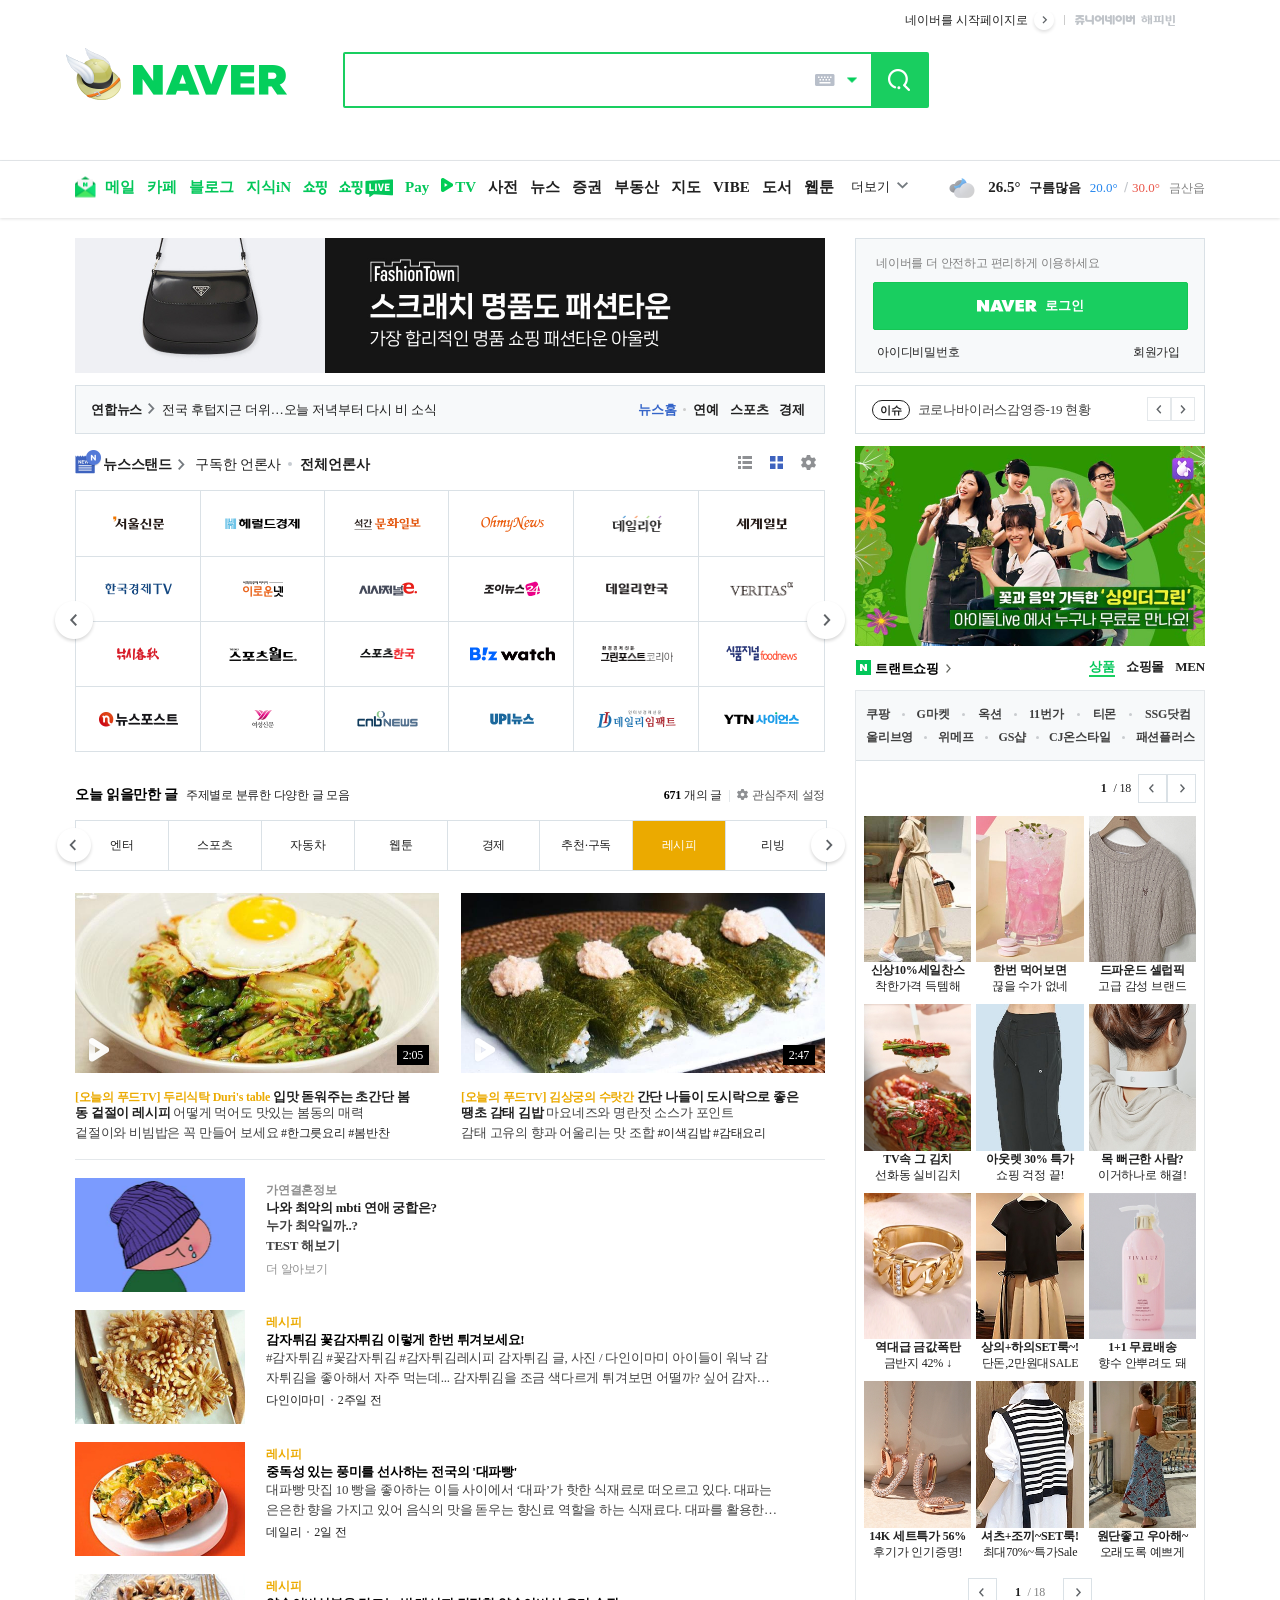
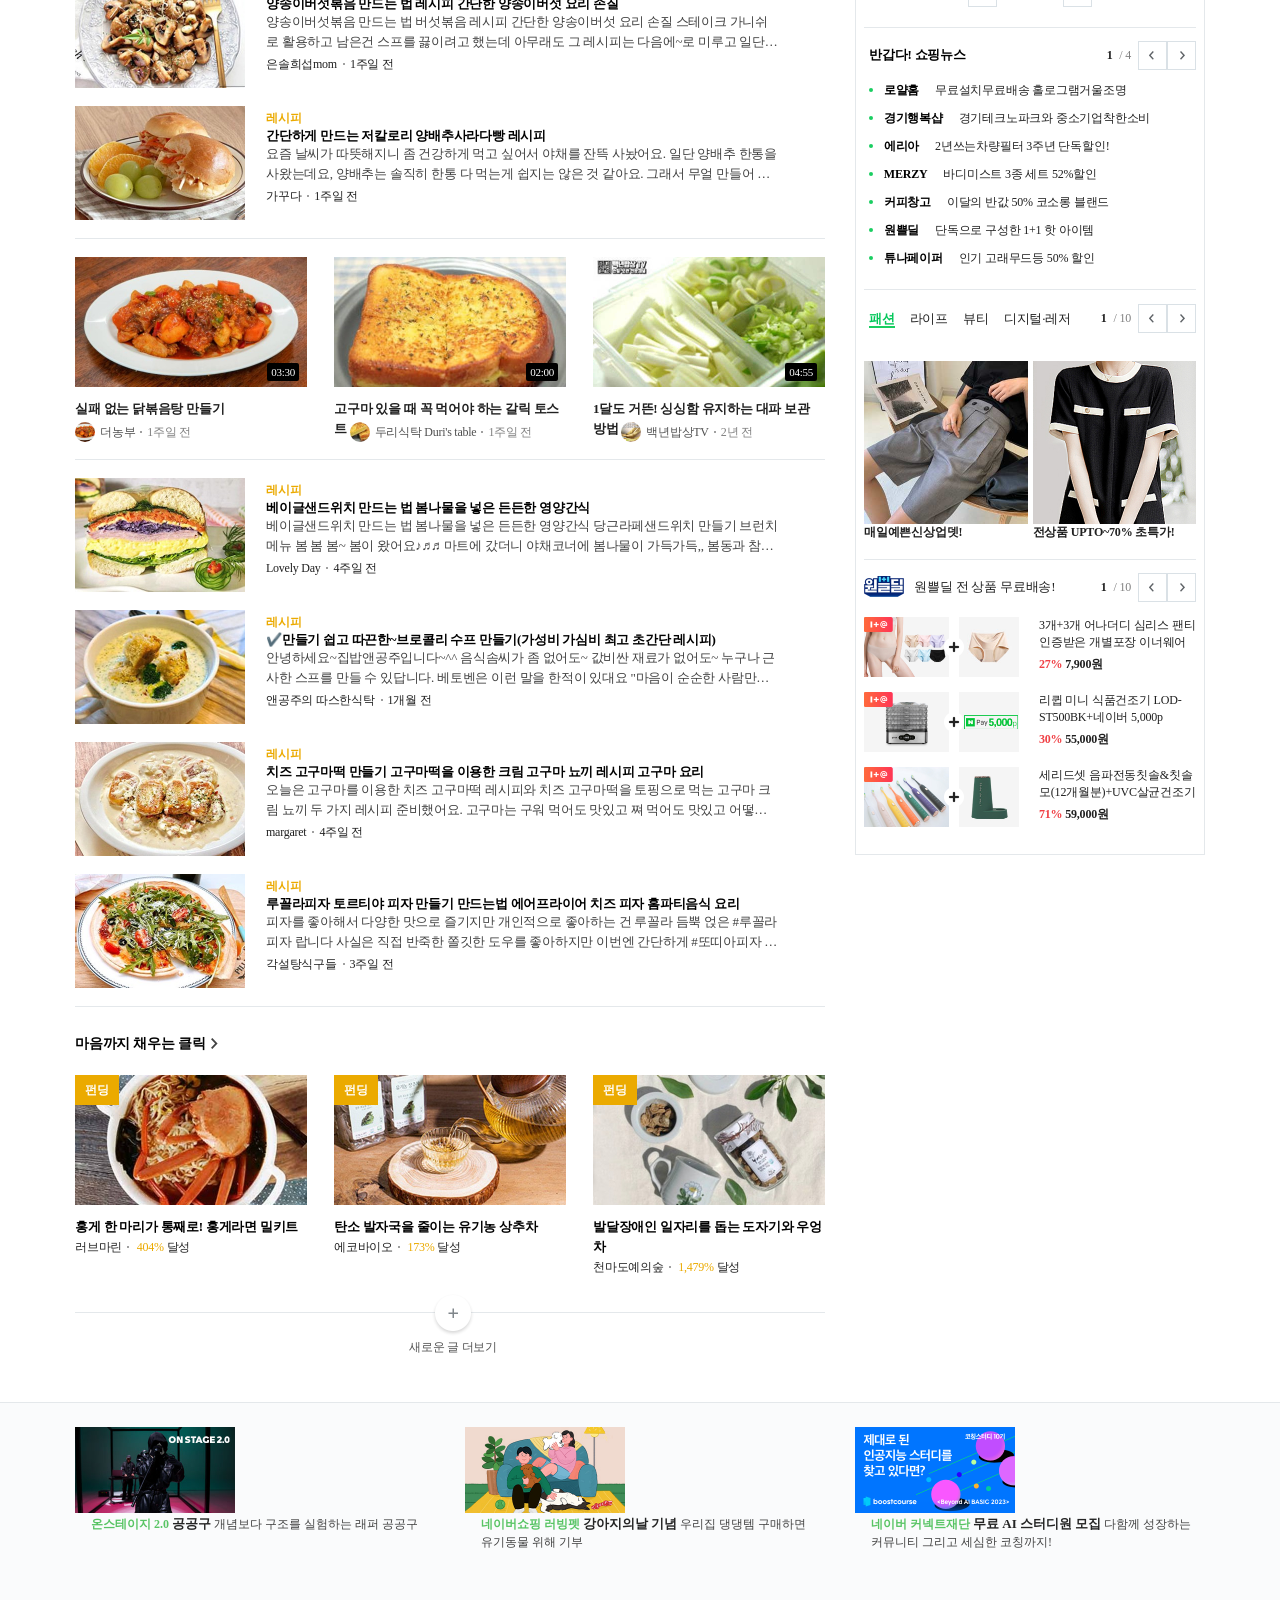
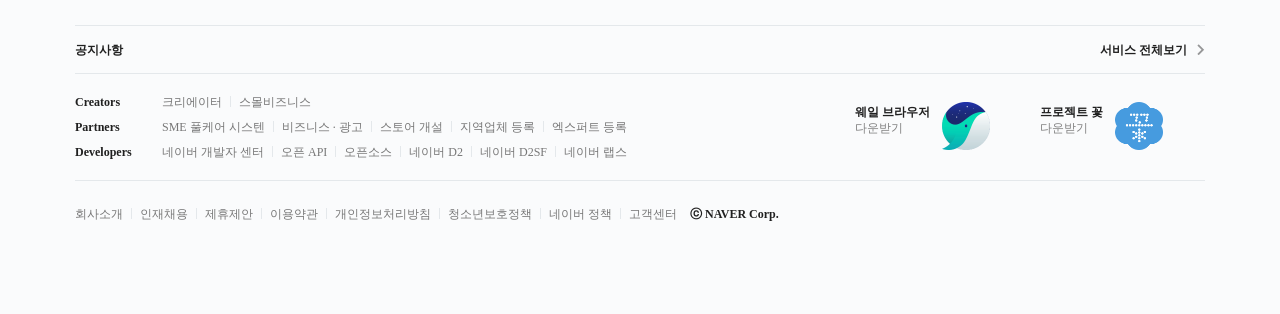
==== commit 2adb3aa4: "Update index.html" ====
--- a/index.html
+++ b/index.html
@@ -2,13 +2,14 @@
 <html lang="en">
 <head>
     <meta charset="UTF-8">
+    <title>NAVER</title>
     <meta http-equiv="X-UA-Compatible" content="IE=edge">
     <meta name="viewport" content="width=device-width, initial-scale=1.0">
-    <title>NAVER</title>
-
+    <meta name="description" content="다양한 정보와 컨텐츠를 볼 수 있습니다.">
+    <meta name="robots" content="index, follow">
+    <link rel="icon" href="https://s.pstatic.net/static/www/u/2014/0328/mma_204243574.png">
     <link rel="stylesheet" href="./asset/css/layout.css">
     <link rel="stylesheet" href="./asset/css/main.css">
-
 </head>
 <body>
     <div class="wrapper">
@@ -21,11 +22,11 @@
                             <fieldset>
                                 <legend class="blind">검색</legend>
                                 <input type="text" class="input_text">
-                                <a href="" class="keyboard_btn">
+                                <a href="javascript:void(0);" class="keyboard_btn">
                                     <span class="blind">한글 입력기</span>
                                     <span class="icon_keyboard"></span>
                                 </a>
-                                <a href="" class="btn_fold">
+                                <a href="javascript:void(0);" class="btn_fold">
                                     <span class="blind">자동완성</span>
                                     <span class="icon_fold"></span>
                                 </a>  
@@ -34,10 +35,10 @@
                         </form>
                     </div>
                     <div class="service_area">
-                        <a href="" class="link_start">네이버를 시작페이지로</a>
+                        <a href="javascript:void(0);" class="link_start">네이버를 시작페이지로</a>
                         <i class="bar"></i>
-                        <a href="" class="link_junior"><span class="blind">네이버주니어</span></a>
-                        <a href="" class="link_bin"><span class="blind">해피빈</span></a>
+                        <a href="javascript:void(0);" class="link_junior"><span class="blind">네이버주니어</span></a>
+                        <a href="javascript:void(0);" class="link_bin"><span class="blind">해피빈</span></a>
                     </div>
                 </div>
             </div>
@@ -45,28 +46,28 @@
                 <div class="inner">
                     <div class="gnb_area">
                         <ul class="gnb_list fix_list">
-                            <li class="gnb_item mail"><a href="">메일</a></li>
-                            <li class="gnb_item"><a href="">카페</a></li>
-                            <li class="gnb_item"><a href="">블로그</a></li>
-                            <li class="gnb_item"><a href="">지식iN</a></li>
-                            <li class="gnb_item shopping"><a href=""><span class="blind">쇼핑</span></a></li>
-                            <li class="gnb_item live"><a href=""><span class="blind">쇼핑LIVE</span></a></li>
-                            <li class="gnb_item"><a href="">Pay</a></li>
-                            <li class="gnb_item tv"><a href="">TV</a></li>
+                            <li class="gnb_item mail"><a href="javascript:void(0);">메일</a></li>
+                            <li class="gnb_item"><a href="javascript:void(0);">카페</a></li>
+                            <li class="gnb_item"><a href="javascript:void(0);">블로그</a></li>
+                            <li class="gnb_item"><a href="javascript:void(0);">지식iN</a></li>
+                            <li class="gnb_item shopping"><a href="javascript:void(0);"><span class="blind">쇼핑</span></a></li>
+                            <li class="gnb_item live"><a href="javascript:void(0);"><span class="blind">쇼핑LIVE</span></a></li>
+                            <li class="gnb_item"><a href="javascript:void(0);">Pay</a></li>
+                            <li class="gnb_item tv"><a href="javascript:void(0);">TV</a></li>
                         </ul>
                         <ul class="gnb_list add_list">
-                            <li class="gnb_item"><a href="">사전</a></li>
-                            <li class="gnb_item"><a href="">뉴스</a></li>
-                            <li class="gnb_item"><a href="">증권</a></li>
-                            <li class="gnb_item"><a href="">부동산</a></li>
-                            <li class="gnb_item"><a href="">지도</a></li>
-                            <li class="gnb_item"><a href="">VIBE</a></li>
-                            <li class="gnb_item"><a href="">도서</a></li>
-                            <li class="gnb_item"><a href="">웹툰</a></li>
+                            <li class="gnb_item"><a href="javascript:void(0);">사전</a></li>
+                            <li class="gnb_item"><a href="javascript:void(0);">뉴스</a></li>
+                            <li class="gnb_item"><a href="javascript:void(0);">증권</a></li>
+                            <li class="gnb_item"><a href="javascript:void(0);">부동산</a></li>
+                            <li class="gnb_item"><a href="javascript:void(0);">지도</a></li>
+                            <li class="gnb_item"><a href="javascript:void(0);">VIBE</a></li>
+                            <li class="gnb_item"><a href="javascript:void(0);">도서</a></li>
+                            <li class="gnb_item"><a href="javascript:void(0);">웹툰</a></li>
                         </ul>
-                        <a href="" class="more_btn">더보기</a>
-                    </div>
-                    <a href="" class="weather_area">
+                        <a href="javascript:void(0);" class="more_btn">더보기</a>
+                    </div>
+                    <a href="javascript:void(0);" class="weather_area">
                         <div class="current_box">
                             <span class="current">26.5°</span>
                             <span class="state">구름많음</span>
@@ -90,26 +91,26 @@
                     <h2 class="blind">뉴스</h2>
                     <div class="group_issue">
                         <div class="issue_area">
-                            <a href="" class="link_media">연합뉴스</a>
-                            <a href="" class="link_issue">전국 후텁지근 더위…오늘 저녁부터 다시 비 소식</a>
+                            <a href="javascript:void(0);" class="link_media">연합뉴스</a>
+                            <a href="javascript:void(0);" class="link_issue">전국 후텁지근 더위…오늘 저녁부터 다시 비 소식</a>
                         </div>
                         <div class="direct_area">
-                            <a href="" class="link_home">뉴스홈</a>
-                            <a href="" class="link_direct">연예</a>
-                            <a href="" class="link_direct">스포츠</a>
-                            <a href="" class="link_direct">경제</a>
+                            <a href="javascript:void(0);" class="link_home">뉴스홈</a>
+                            <a href="javascript:void(0);" class="link_direct">연예</a>
+                            <a href="javascript:void(0);" class="link_direct">스포츠</a>
+                            <a href="javascript:void(0);" class="link_direct">경제</a>
                         </div>
                     </div>
                     <div class="group_title">
-                        <a href="" class="link_title">뉴스스탠드</a>
+                        <a href="javascript:void(0);" class="link_title">뉴스스탠드</a>
                         <div class="sort_area" role="tablist">
-                            <a href="" class="btn_sort">구독한 언론사</a>
-                            <a href="" class="btn_sort active">전체언론사</a>
+                            <a href="javascript:void(0);" class="btn_sort">구독한 언론사</a>
+                            <a href="javascript:void(0);" class="btn_sort active">전체언론사</a>
                         </div>
                         <div class="set_area" role="tablist"> 
-                            <a href="" role="button" class="btn_list"><span class="blind">리스트형</span></a>
-                            <a href="" role="button" class="btn_thumb"><span class="blind">갤러리형</span></a>
-                            <a href="" role="button" class="btn_set"><span class="blind">형</span></a>
+                            <a href="javascript:void(0);" role="button" class="btn_list"><span class="blind">리스트형</span></a>
+                            <a href="javascript:void(0);" role="button" class="btn_thumb"><span class="blind">갤러리형</span></a>
+                            <a href="javascript:void(0);" role="button" class="btn_set"><span class="blind">형</span></a>
                         </div>
                     </div>
                     <div class="group_content">
@@ -119,30 +120,30 @@
                         </div>
                         <div class="media_area">
                             <ul class="media_list">
-                                <li class="media_item"><a href="" class="link_media"><img src="./asset/image/media/media1.png" alt=""></a></li>
-                                <li class="media_item"><a href="" class="link_media"><img src="./asset/image/media/media2.png" alt=""></a></li>
-                                <li class="media_item"><a href="" class="link_media"><img src="./asset/image/media/media3.png" alt=""></a></li>
-                                <li class="media_item"><a href="" class="link_media"><img src="./asset/image/media/media4.png" alt=""></a></li>
-                                <li class="media_item"><a href="" class="link_media"><img src="./asset/image/media/media5.png" alt=""></a></li>
-                                <li class="media_item"><a href="" class="link_media"><img src="./asset/image/media/media6.png" alt=""></a></li>
-                                <li class="media_item"><a href="" class="link_media"><img src="./asset/image/media/media7.png" alt=""></a></li>
-                                <li class="media_item"><a href="" class="link_media"><img src="./asset/image/media/media8.png" alt=""></a></li>
-                                <li class="media_item"><a href="" class="link_media"><img src="./asset/image/media/media9.png" alt=""></a></li>
-                                <li class="media_item"><a href="" class="link_media"><img src="./asset/image/media/media10.png" alt=""></a></li>
-                                <li class="media_item"><a href="" class="link_media"><img src="./asset/image/media/media11.png" alt=""></a></li>
-                                <li class="media_item"><a href="" class="link_media"><img src="./asset/image/media/media12.png" alt=""></a></li>
-                                <li class="media_item"><a href="" class="link_media"><img src="./asset/image/media/media13.png" alt=""></a></li>
-                                <li class="media_item"><a href="" class="link_media"><img src="./asset/image/media/media14.png" alt=""></a></li>
-                                <li class="media_item"><a href="" class="link_media"><img src="./asset/image/media/media15.png" alt=""></a></li>
-                                <li class="media_item"><a href="" class="link_media"><img src="./asset/image/media/media16.png" alt=""></a></li>
-                                <li class="media_item"><a href="" class="link_media"><img src="./asset/image/media/media17.png" alt=""></a></li>
-                                <li class="media_item"><a href="" class="link_media"><img src="./asset/image/media/media18.png" alt=""></a></li>
-                                <li class="media_item"><a href="" class="link_media"><img src="./asset/image/media/media19.png" alt=""></a></li>
-                                <li class="media_item"><a href="" class="link_media"><img src="./asset/image/media/media20.png" alt=""></a></li>
-                                <li class="media_item"><a href="" class="link_media"><img src="./asset/image/media/media21.png" alt=""></a></li>
-                                <li class="media_item"><a href="" class="link_media"><img src="./asset/image/media/media22.png" alt=""></a></li>
-                                <li class="media_item"><a href="" class="link_media"><img src="./asset/image/media/media23.png" alt=""></a></li>
-                                <li class="media_item"><a href="" class="link_media"><img src="./asset/image/media/media24.png" alt=""></a></li>                                
+                                <li class="media_item"><a href="javascript:void(0);" class="link_media"><img src="./asset/image/media/media1.png" alt="서울신문"></a></li>
+                                <li class="media_item"><a href="javascript:void(0);" class="link_media"><img src="./asset/image/media/media2.png" alt="헤럴드경제"></a></li>
+                                <li class="media_item"><a href="javascript:void(0);" class="link_media"><img src="./asset/image/media/media3.png" alt="석간 문화일보"></a></li>
+                                <li class="media_item"><a href="javascript:void(0);" class="link_media"><img src="./asset/image/media/media4.png" alt="오마이뉴스"></a></li>
+                                <li class="media_item"><a href="javascript:void(0);" class="link_media"><img src="./asset/image/media/media5.png" alt="데일리안"></a></li>
+                                <li class="media_item"><a href="javascript:void(0);" class="link_media"><img src="./asset/image/media/media6.png" alt="세계일보"></a></li>
+                                <li class="media_item"><a href="javascript:void(0);" class="link_media"><img src="./asset/image/media/media7.png" alt="한국경졔tv"></a></li>
+                                <li class="media_item"><a href="javascript:void(0);" class="link_media"><img src="./asset/image/media/media8.png" alt="이로운넷"></a></li>
+                                <li class="media_item"><a href="javascript:void(0);" class="link_media"><img src="./asset/image/media/media9.png" alt="시사저널e"></a></li>
+                                <li class="media_item"><a href="javascript:void(0);" class="link_media"><img src="./asset/image/media/media10.png" alt="조이뉴스24"></a></li>
+                                <li class="media_item"><a href="javascript:void(0);" class="link_media"><img src="./asset/image/media/media11.png" alt="데일리한국"></a></li>
+                                <li class="media_item"><a href="javascript:void(0);" class="link_media"><img src="./asset/image/media/media12.png" alt="베리타스"></a></li>
+                                <li class="media_item"><a href="javascript:void(0);" class="link_media"><img src="./asset/image/media/media13.png" alt="낚시춘추"></a></li>
+                                <li class="media_item"><a href="javascript:void(0);" class="link_media"><img src="./asset/image/media/media14.png" alt="스포츠월드"></a></li>
+                                <li class="media_item"><a href="javascript:void(0);" class="link_media"><img src="./asset/image/media/media15.png" alt="스포츠한국"></a></li>
+                                <li class="media_item"><a href="javascript:void(0);" class="link_media"><img src="./asset/image/media/media16.png" alt="비즈와치"></a></li>
+                                <li class="media_item"><a href="javascript:void(0);" class="link_media"><img src="./asset/image/media/media17.png" alt="그린포스트코리아"></a></li>
+                                <li class="media_item"><a href="javascript:void(0);" class="link_media"><img src="./asset/image/media/media18.png" alt="식품저널"></a></li>
+                                <li class="media_item"><a href="javascript:void(0);" class="link_media"><img src="./asset/image/media/media19.png" alt="뉴스포스트"></a></li>
+                                <li class="media_item"><a href="javascript:void(0);" class="link_media"><img src="./asset/image/media/media20.png" alt="여성신문"></a></li>
+                                <li class="media_item"><a href="javascript:void(0);" class="link_media"><img src="./asset/image/media/media21.png" alt="cnb뉴스"></a></li>
+                                <li class="media_item"><a href="javascript:void(0);" class="link_media"><img src="./asset/image/media/media22.png" alt="upi뉴스"></a></li>
+                                <li class="media_item"><a href="javascript:void(0);" class="link_media"><img src="./asset/image/media/media23.png" alt="데일리임팩트"></a></li>
+                                <li class="media_item"><a href="javascript:void(0);" class="link_media"><img src="./asset/image/media/media24.png" alt="ytn사이언스"></a></li>                                
                             </ul>
                             <i class="vt-line vt1"></i><i class="vt-line vt2"></i><i class="vt-line vt3"></i><i class="vt-line vt4"></i><i class="vt-line vt5"></i>
                             <i class="hr-line hr1"></i><i class="hr-line hr2"></i><i class="hr-line hr3"></i>
@@ -162,29 +163,29 @@
                                     <span class="total">671</span>
                                     <span>개의 글</span>
                                 </div>
-                                <a href="" class="theme_set_area">
+                                <a href="javascript:void(0);" class="theme_set_area">
                                     <span class="set">관심주제 설정</span>
                                 </a>
                             </div>
                         </div>
                         <nav class="group_navi">
                             <ul class="theme_list">
-                                <li class="theme_item"><a href="">엔터</a></li>
-                                <li class="theme_item"><a href="">스포츠</a></li>
-                                <li class="theme_item"><a href="">자동차</a></li>
-                                <li class="theme_item"><a href="">웹툰</a></li>
-                                <li class="theme_item"><a href="">경제</a></li>
-                                <li class="theme_item"><a href="">추천·구독</a></li>
-                                <li class="theme_item active"><a href="">레시피</a></li>
-                                <li class="theme_item"><a href="">리빙</a></li>
+                                <li class="theme_item"><a href="javascript:void(0);">엔터</a></li>
+                                <li class="theme_item"><a href="javascript:void(0);">스포츠</a></li>
+                                <li class="theme_item"><a href="javascript:void(0);">자동차</a></li>
+                                <li class="theme_item"><a href="javascript:void(0);">웹툰</a></li>
+                                <li class="theme_item"><a href="javascript:void(0);">경제</a></li>
+                                <li class="theme_item"><a href="javascript:void(0);">추천·구독</a></li>
+                                <li class="theme_item active"><a href="javascript:void(0);">레시피</a></li>
+                                <li class="theme_item"><a href="javascript:void(0);">리빙</a></li>
                             </ul>
-                            <a href="" class="btn_prev"><i class="icon_prev"><span class="blind">이전</span></i></a>
-                            <a href="" class="btn_next"><i class="icon_next"><span class="blind">다음</span></i></a>
+                            <a href="javascript:void(0);" class="btn_prev"><i class="icon_prev"><span class="blind">이전</span></i></a>
+                            <a href="javascript:void(0);" class="btn_next"><i class="icon_next"><span class="blind">다음</span></i></a>
                             </nav>
                         <div class="group_content">
                             <div class="group_topstory">
                                 <div class="topstory_area">
-                                    <a href="" class="topstory_view">
+                                    <a href="javascript:void(0);" class="topstory_view">
                                         <img src="./asset/image/foodclass1.jpg" alt="입맛 돋워주는 초간단 봄동 겉절이 레시피">
                                         <i class="play_icon">
                                             <span class="blind">재생</span>
@@ -194,16 +195,15 @@
                                             <span class="time">2:05</span>
                                         </i>
                                     </a>
-                                    <a href="" class="topstory_info">
-                                        <p class="main_title">[오늘의 푸드TV] 두리식탁 Duri's table	</p>
-                                        <p class="sub_title">입맛 돋워주는 초간단 봄동 겉절이 레시피</p>
-                                        <p class="desc">어떻게 먹어도 맛있는 봄동의 매력<br />
-                                                        겉절이와 비빔밥은 꼭 만들어 보세요</p>
+                                    <a href="javascript:void(0);" class="topstory_info">
+                                        <span class="main_title">[오늘의 푸드TV] 두리식탁 Duri's table	</span>
+                                        <span class="sub_title">입맛 돋워주는 초간단 봄동 겉절이 레시피</span>
+                                        <span class="desc">어떻게 먹어도 맛있는 봄동의 매력<br />겉절이와 비빔밥은 꼭 만들어 보세요</span>
                                         <span class="source">#한그릇요리 #봄반찬</span>
                                     </a>
                                 </div>
                                 <div class="topstory_area">
-                                    <a href="" class="topstory_view">
+                                    <a href="javascript:void(0);" class="topstory_view">
                                         <img src="./asset/image/foodclass2.jpg" alt="간단 나들이 도시락으로 좋은 땡초 감태 김밥">
                                         <i class="play_icon">
                                             <span class="blind">재생</span>
@@ -213,11 +213,10 @@
                                             <span class="time">2:47</span>
                                         </i>
                                     </a>
-                                    <a href="" class="topstory_info">
-                                        <p class="main_title">[오늘의 푸드TV] 김상궁의 수랏간</p>
-                                        <p class="sub_title">간단 나들이 도시락으로 좋은 땡초 감태 김밥</p>
-                                        <p class="desc">마요네즈와 명란젓 소스가 포인트 <br />
-                                                        감태 고유의 향과 어울리는 맛 조합 </p>
+                                    <a href="javascript:void(0);" class="topstory_info">
+                                        <span class="main_title">[오늘의 푸드TV] 김상궁의 수랏간</span>
+                                        <span class="sub_title">간단 나들이 도시락으로 좋은 땡초 감태 김밥</span>
+                                        <span class="desc">마요네즈와 명란젓 소스가 포인트 <br />감태 고유의 향과 어울리는 맛 조합 </span>
                                         <span class="source">#이색김밥 #감태요리</span>
                                     </a>
                                 </div>
@@ -225,25 +224,24 @@
                             <div class="theme_list_wrap">
                                 <ul class="theme_list">
                                     <li class="theme_item">
-                                        <a href="" class="top_ad">
+                                        <a href="javascript:void(0);" class="top_ad">
                                             <img src="./asset/image/left_theme_top_ad.jpg" alt="">
                                             <div class="theme_info">
-                                                <p class="company">가연결혼정보</p> 
-                                                <p class="title">나와 최악의 mbti 연애 궁합은?</p>
-                                                <p class="desc">누가 최악일까..?<br /> 
-                                                                TEST 해보기</p>
+                                                <spanp class="company">가연결혼정보</span> 
+                                                <span class="title">나와 최악의 mbti 연애 궁합은?</span>
+                                                <span class="desc">누가 최악일까..?<br />TEST 해보기</span>
                                             </div>
                                             <span class="more_info">더 알아보기</span>
                                         </a>
                                     </li>
                                     <li class="theme_item">
-                                        <a href="" class="recipe">
+                                        <a href="javascript:void(0);" class="recipe">
                                             <img src="./asset/image/recipe1.jpg" alt="감자튀김 꽃감자튀김 이렇게 한번 튀겨보세요!">
                                         </a>
-                                        <a href="" class="theme_info">
+                                        <a href="javascript:void(0);" class="theme_info">
                                             <strong class="category">레시피</strong>
                                             <em class="title">감자튀김 꽃감자튀김 이렇게 한번 튀겨보세요!</em>
-                                            <p class="desc">#감자튀김 #꽃감자튀김 #감자튀김레시피 감자튀김 글, 사진 / 다인이마미 아이들이 워낙 감자튀김을 좋아해서 자주 먹는데... 감자튀김을 조금 색다르게 튀겨보면 어떨까? 싶어 감자튀김을 조금 색다르게 튀겨봤어요~ 사실..... 과정이 조금 번거롭긴 하지만.. 가끔 색다른 감자튀김을 드시고 싶을때.. 이렇게 튀겨서 드시면 입과 눈이 행복해집니다~^^ 📝 꽃감</p>
+                                            <span class="desc">#감자튀김 #꽃감자튀김 #감자튀김레시피 감자튀김 글, 사진 / 다인이마미 아이들이 워낙 감자튀김을 좋아해서 자주 먹는데... 감자튀김을 조금 색다르게 튀겨보면 어떨까? 싶어 감자튀김을 조금 색다르게 튀겨봤어요~ 사실..... 과정이 조금 번거롭긴 하지만.. 가끔 색다른 감자튀김을 드시고 싶을때.. 이렇게 튀겨서 드시면 입과 눈이 행복해집니다~^^ 📝 꽃감</span>
                                             <div class="source_area">
                                                 <span class="source">다인이마미</span>
                                                 <span class="date">2주일 전</span>
@@ -251,13 +249,13 @@
                                         </a>                               
                                     </li>
                                     <li class="theme_item">
-                                        <a href="" class="recipe">
+                                        <a href="javascript:void(0);" class="recipe">
                                             <img src="./asset/image/recipe2.jpg" alt="중독성 있는 풍미를 선사하는 전국의 '대파빵'">
                                         </a>
-                                        <a href="" class="theme_info">
+                                        <a href="javascript:void(0);" class="theme_info">
                                             <strong class="category">레시피</strong>
                                             <em class="title">중독성 있는 풍미를 선사하는 전국의 '대파빵'</em>
-                                            <p class="desc">대파빵 맛집 10 빵을 좋아하는 이들 사이에서 ‘대파’가 핫한 식재료로 떠오르고 있다. 대파는 은은한 향을 가지고 있어 음식의 맛을 돋우는 향신료 역할을 하는 식재료다. 대파를 활용한 빵은 초록빛을 살리기 위해서 갈아서 쓰기도 하고, 대파의 형태 그대로를 드러내는 방식으로도 활용되고 있다. 지금부터는 어울리지 않을 것 같지만 은근히 중독성 있는 풍미를 선사</p>
+                                            <span class="desc">대파빵 맛집 10 빵을 좋아하는 이들 사이에서 ‘대파’가 핫한 식재료로 떠오르고 있다. 대파는 은은한 향을 가지고 있어 음식의 맛을 돋우는 향신료 역할을 하는 식재료다. 대파를 활용한 빵은 초록빛을 살리기 위해서 갈아서 쓰기도 하고, 대파의 형태 그대로를 드러내는 방식으로도 활용되고 있다. 지금부터는 어울리지 않을 것 같지만 은근히 중독성 있는 풍미를 선사</span>
                                             <div class="source_area">
                                                 <span class="source">데일리</span>
                                                 <span class="date">2일 전</span>
@@ -265,13 +263,13 @@
                                         </a>
                                     </li>
                                     <li class="theme_item">
-                                        <a href="" class="recipe">
+                                        <a href="javascript:void(0);" class="recipe">
                                             <img src="./asset/image/recipe3.jpg" alt="양송이버섯볶음 만드는 법 레시피 간단한 양송이버섯 요리 손질">
                                         </a>
-                                        <a href="" class="theme_info">
+                                        <a href="javascript:void(0);" class="theme_info">
                                             <strong class="category">레시피</strong>
                                             <em class="title">양송이버섯볶음 만드는 법 레시피 간단한 양송이버섯 요리 손질</em>
-                                            <p class="desc">양송이버섯볶음 만드는 법 버섯볶음 레시피 간단한 양송이버섯 요리 손질 스테이크 가니쉬로 활용하고 남은건 스프를 끓이려고 했는데 아무래도 그 레시피는 다음에~로 미루고 일단 시들해지고 있는 양송이버섯을 얼릉 다른 요리로 대체해서 맛봐야겠다 싶었어요. 그래서 간단하면서도 고소하고 본연의 맛을 살려서 맛보는 볶음요리로 후다닥! 워낙에 아이들도 버섯을 좋아해서 .</p>
+                                            <span class="desc">양송이버섯볶음 만드는 법 버섯볶음 레시피 간단한 양송이버섯 요리 손질 스테이크 가니쉬로 활용하고 남은건 스프를 끓이려고 했는데 아무래도 그 레시피는 다음에~로 미루고 일단 시들해지고 있는 양송이버섯을 얼릉 다른 요리로 대체해서 맛봐야겠다 싶었어요. 그래서 간단하면서도 고소하고 본연의 맛을 살려서 맛보는 볶음요리로 후다닥! 워낙에 아이들도 버섯을 좋아해서 .</span>
                                             <div class="source_area">
                                                 <span class="source">은솔희섭mom</span>
                                                 <span class="date">1주일 전</span>
@@ -279,13 +277,13 @@
                                         </a>                                       
                                     </li>
                                     <li class="theme_item">
-                                        <a href="" class="recipe">
+                                        <a href="javascript:void(0);" class="recipe">
                                             <img src="./asset/image/recipe4.jpg" alt="간단하게 만드는 저칼로리 양배추사라다빵 레시피">
                                         </a>
-                                        <a href="" class="theme_info">
+                                        <a href="javascript:void(0);" class="theme_info">
                                             <strong class="category">레시피</strong>
                                             <em class="title">간단하게 만드는 저칼로리 양배추사라다빵 레시피</em>
-                                            <p class="desc">요즘 날씨가 따뜻해지니 좀 건강하게 먹고 싶어서 야채를 잔뜩 사놨어요. 일단 양배추 한통을 사왔는데요, 양배추는 솔직히 한통 다 먹는게 쉽지는 않은 것 같아요. 그래서 무얼 만들어 볼까 하다가 여러가지 요리 중에 제가 좋아하는 사라다빵을 만들어 보기로 했어요. 요것도 냉털요리 중에 하나인데요, 냉장고에 있는 야채를 취향껏 넣을 수 있어서 좋더라구요. 사라다</p>
+                                            <span class="desc">요즘 날씨가 따뜻해지니 좀 건강하게 먹고 싶어서 야채를 잔뜩 사놨어요. 일단 양배추 한통을 사왔는데요, 양배추는 솔직히 한통 다 먹는게 쉽지는 않은 것 같아요. 그래서 무얼 만들어 볼까 하다가 여러가지 요리 중에 제가 좋아하는 사라다빵을 만들어 보기로 했어요. 요것도 냉털요리 중에 하나인데요, 냉장고에 있는 야채를 취향껏 넣을 수 있어서 좋더라구요. 사라다</span>
                                             <div class="source_area">
                                                 <span class="source">가꾸다</span>
                                                 <span class="date">1주일 전</span>
@@ -296,7 +294,7 @@
                             </div>
                             <div class="theme_media_wrap">
                                 <div class="media_view_area">
-                                    <a href="" class="media_view">
+                                    <a href="javascript:void(0);" class="media_view">
                                         <div class="media_thumb">
                                             <img src="./asset/image/foodvideo1.jpg" alt="실패 없는 닭볶음탕 만들기">
                                             <i class="play_icon"><span class="blind">재생</span></i>
@@ -306,7 +304,7 @@
                                             </i>
                                         </div>
                                         <div class="media_info">
-                                            <p class="main_title">실패 없는 닭볶음탕 만들기</p>
+                                            <span class="main_title">실패 없는 닭볶음탕 만들기</span>
                                             <div class="source_area">
                                                 <div class="img-box"><img src="./asset/image/foodvideo1-i.png" alt=""></div>
                                                 <span class="source">더농부</span>
@@ -314,7 +312,7 @@
                                             </div>
                                         </div>
                                     </a>
-                                    <a href="" class="media_view">
+                                    <a href="javascript:void(0);" class="media_view">
                                         <div class="media_thumb">
                                             <img src="./asset/image/foodvideo2.jpg" alt="고구마 있을 때 꼭 먹어야 하는 갈릭 토스트">
                                             <i class="play_icon"><span class="blind">재생</span></i>
@@ -324,7 +322,7 @@
                                             </i>
                                         </div>
                                         <div class="media_info">
-                                            <p class="main_title">고구마 있을 때 꼭 먹어야 하는 갈릭 토스트</p>
+                                            <span class="main_title">고구마 있을 때 꼭 먹어야 하는 갈릭 토스트</span>
                                             <div class="source_area">
                                                 <div class="img-box"><img src="./asset/image/foodvideo2-i.jpg" alt=""></div>
                                                 <span class="source">두리식탁 Duri's table</span>
@@ -332,7 +330,7 @@
                                             </div>
                                         </div>
                                     </a>
-                                    <a href="" class="media_view">
+                                    <a href="javascript:void(0);" class="media_view">
                                         <div class="media_thumb">
                                             <img src="./asset/image/foodvideo3.jpg" alt="1달도 거뜬! 싱싱함 유지하는 대파 보관 방법">
                                             <i class="play_icon"><span class="blind">재생</span></i>
@@ -342,7 +340,7 @@
                                             </i>
                                         </div>
                                         <div class="media_info">
-                                            <p class="main_title">1달도 거뜬! 싱싱함 유지하는 대파 보관 방법</p>
+                                            <span class="main_title">1달도 거뜬! 싱싱함 유지하는 대파 보관 방법</span>
                                             <div class="source_area">
                                                 <div class="img-box"><img src="./asset/image/foodvideo3-i.jpg" alt=""></div>
                                                 <span class="source">백년밥상TV</span>
@@ -356,13 +354,13 @@
                             <div class="theme_list_wrap">
                                 <ul class="theme_list">
                                     <li class="theme_item">
-                                        <a href="" class="recipe">
+                                        <a href="javascript:void(0);" class="recipe">
                                             <img src="./asset/image/recipe5.jpg" alt="베이글샌드위치 만드는 법 봄나물을 넣은 든든한 영양간식">
                                         </a>
                                         <a class="theme_info">
                                             <strong class="category">레시피</strong>
                                             <em class="title">베이글샌드위치 만드는 법 봄나물을 넣은 든든한 영양간식</em>
-                                            <p class="desc">베이글샌드위치 만드는 법 봄나물을 넣은 든든한 영양간식 당근라페샌드위치 만들기 브런치 메뉴 봄 봄 봄~ 봄이 왔어요♪♬♬ 마트에 갔더니 야채코너에 봄나물이 가득가득,, 봄동과 참나물, 달래, 냉이 등 봄나물을 한가득 담아왔어요 봄동과 참나물은 겉절이나 나물로 만들곤 했는데 오늘은 당근라페 베이글샌드위치에 넣어 보았어요. 봄나물과 야채 가득 넣은 베이글 샌드</p>
+                                            <span class="desc">베이글샌드위치 만드는 법 봄나물을 넣은 든든한 영양간식 당근라페샌드위치 만들기 브런치 메뉴 봄 봄 봄~ 봄이 왔어요♪♬♬ 마트에 갔더니 야채코너에 봄나물이 가득가득,, 봄동과 참나물, 달래, 냉이 등 봄나물을 한가득 담아왔어요 봄동과 참나물은 겉절이나 나물로 만들곤 했는데 오늘은 당근라페 베이글샌드위치에 넣어 보았어요. 봄나물과 야채 가득 넣은 베이글 샌드</span>
                                             <div class="source_area">
                                                 <span class="source">Lovely Day</span>
                                                 <span class="date">4주일 전</span>
@@ -370,13 +368,13 @@
                                         </a>
                                     </li>
                                     <li class="theme_item">
-                                        <a href="" class="recipe">
+                                        <a href="javascript:void(0);" class="recipe">
                                             <img src="./asset/image/recipe6.jpg" alt="만들기 쉽고 따끈한~브로콜리 수프 만들기(가성비 가심비 최고 초간단 레시피)">
                                         </a>
                                         <a class="theme_info">
                                             <strong class="category">레시피</strong>
                                             <em class="title">✔️만들기 쉽고 따끈한~브로콜리 수프 만들기(가성비 가심비 최고 초간단 레시피)</em>
-                                            <p class="desc">안녕하세요~집밥앤공주입니다~^^ 음식솜씨가 좀 없어도~ 값비싼 재료가 없어도~ 누구나 근사한 스프를 만들 수 있답니다. 베토벤은 이런 말을 한적이 있대요 "마음이 순순한 사람만이 맛있는 스프를 끓일 수 있다." ㅎㅎㅎ 가장 맛있는 재료들을 골라서 끓이면 마음이 순수해질 만큼 놀라운 맛을 느낄 수 있답니다! 오늘은 맛있는 브로콜리로 간단한 스프를 만들어 홈.</p>
+                                            <span class="desc">안녕하세요~집밥앤공주입니다~^^ 음식솜씨가 좀 없어도~ 값비싼 재료가 없어도~ 누구나 근사한 스프를 만들 수 있답니다. 베토벤은 이런 말을 한적이 있대요 "마음이 순순한 사람만이 맛있는 스프를 끓일 수 있다." ㅎㅎㅎ 가장 맛있는 재료들을 골라서 끓이면 마음이 순수해질 만큼 놀라운 맛을 느낄 수 있답니다! 오늘은 맛있는 브로콜리로 간단한 스프를 만들어 홈.</span>
                                             <div class="source_area">
                                                 <span class="source">앤공주의 따스한식탁</span>
                                                 <span class="date">1개월 전</span>
@@ -384,13 +382,13 @@
                                         </a>
                                     </li>
                                     <li class="theme_item">
-                                        <a href="" class="recipe">
+                                        <a href="javascript:void(0);" class="recipe">
                                             <img src="./asset/image/recipe7.jpg" alt="치즈 고구마떡 만들기 고구마떡을 이용한 크림 고구마 뇨끼 레시피 고구마 요리">
                                         </a>
                                         <a class="theme_info">
                                             <strong class="category">레시피</strong>
                                             <em class="title">치즈 고구마떡 만들기 고구마떡을 이용한 크림 고구마 뇨끼 레시피 고구마 요리</em>
-                                            <p class="desc">오늘은 고구마를 이용한 치즈 고구마떡 레시피와 치즈 고구마떡을 토핑으로 먹는 고구마 크림 뇨끼 두 가지 레시피 준비했어요. 고구마는 구워 먹어도 맛있고 쪄 먹어도 맛있고 어떻게 먹어도 맛있죠? 이 고구마를 이용해 떡을 만들어 먹으니 쫀득하고 고소한 게 너무 맛있더라고요. 게다가 안에 치즈까지 넣어서 치즈가 쭈욱 늘어나는 재미와 쫄깃쫄깃 식감까지 두 배로 늘</p>
+                                            <span class="desc">오늘은 고구마를 이용한 치즈 고구마떡 레시피와 치즈 고구마떡을 토핑으로 먹는 고구마 크림 뇨끼 두 가지 레시피 준비했어요. 고구마는 구워 먹어도 맛있고 쪄 먹어도 맛있고 어떻게 먹어도 맛있죠? 이 고구마를 이용해 떡을 만들어 먹으니 쫀득하고 고소한 게 너무 맛있더라고요. 게다가 안에 치즈까지 넣어서 치즈가 쭈욱 늘어나는 재미와 쫄깃쫄깃 식감까지 두 배로 늘</span>
                                             <div class="source_area">
                                                 <span class="source">margaret</span>
                                                 <span class="date">4주일 전</span>
@@ -398,13 +396,13 @@
                                         </a>
                                     </li>
                                     <li class="theme_item">
-                                        <a href="" class="recipe">
+                                        <a href="javascript:void(0);" class="recipe">
                                             <img src="./asset/image/recipe8.jpg" alt="루꼴라피자 토르티야 피자 만들기 만드는법 에어프라이어 치즈 피자 홈파티음식 요리">
                                         </a>
                                         <a class="theme_info">
                                             <strong class="category">레시피</strong>
                                             <em class="title">루꼴라피자 토르티야 피자 만들기 만드는법 에어프라이어 치즈 피자 홈파티음식 요리</em>
-                                            <p class="desc">피자를 좋아해서 다양한 맛으로 즐기지만 개인적으로 좋아하는 건 루꼴라 듬뿍 얹은 #루꼴라피자 랍니다 사실은 직접 반죽한 쫄깃한 도우를 좋아하지만 이번엔 간단하게 #또띠아피자 를 준비하고 치즈를 또띠아 사이에 넣어 두겹으로 만들어 식감을 살려준 치즈를 듬뿍 올린 #치즈피자 에요 방울토마토와 올리브, 루꼴라 정도로 간단한 토핑을 올려 신선한 맛이 참 좋았어요~</p>
+                                            <span class="desc">피자를 좋아해서 다양한 맛으로 즐기지만 개인적으로 좋아하는 건 루꼴라 듬뿍 얹은 #루꼴라피자 랍니다 사실은 직접 반죽한 쫄깃한 도우를 좋아하지만 이번엔 간단하게 #또띠아피자 를 준비하고 치즈를 또띠아 사이에 넣어 두겹으로 만들어 식감을 살려준 치즈를 듬뿍 올린 #치즈피자 에요 방울토마토와 올리브, 루꼴라 정도로 간단한 토핑을 올려 신선한 맛이 참 좋았어요~</span>
                                             <div class="source_area">
                                                 <span class="source">각설탕식구들</span>
                                                 <span class="date">3주일 전</span>
@@ -416,16 +414,16 @@
                             
                             <div class="theme_media_wrap">
                                 <div class="theme_head">
-                                    <a href="" class="head_title">마음까지 채우는 클릭</a>
+                                    <a href="javascript:void(0);" class="head_title">마음까지 채우는 클릭</a>
                                 </div>
                                 <div class="media_view_area">
-                                    <a href="" class="media_view">
+                                    <a href="javascript:void(0);" class="media_view">
                                         <div class="media_thumb">
                                             <img src="./asset/image/funding_1.jpg" alt="">
                                             <span class="badge">펀딩</span>
                                         </div>
                                         <div class="media_info_area">
-                                            <p class="title">홍게 한 마리가 통째로! 홍게라면 밀키트</p>
+                                            <span class="title">홍게 한 마리가 통째로! 홍게라면 밀키트</span>
                                             <div class="source_area">
                                                 <span class="source">러브마린</span>
                                                 <span class="sum_area">
@@ -435,13 +433,13 @@
                                             </div>
                                         </div>
                                     </a>
-                                    <a href="" class="media_view">
+                                    <a href="javascript:void(0);" class="media_view">
                                         <div class="media_thumb">
                                             <img src="./asset/image/funding_2.jpg" alt="">
                                             <span class="badge">펀딩</span>
                                         </div>
                                         <div class="media_info_area">
-                                            <p class="title">탄소 발자국을 줄이는 유기농 상추차</p>
+                                            <span class="title">탄소 발자국을 줄이는 유기농 상추차</span>
                                             <div class="source_area">
                                                 <span class="source">에코바이오</span>
                                                 <span class="sum_area">
@@ -451,13 +449,13 @@
                                             </div>
                                         </div>
                                     </a>
-                                    <a href="" class="media_view">
+                                    <a href="javascript:void(0);" class="media_view">
                                         <div class="media_thumb">
                                             <img src="./asset/image/funding_3.jpg" alt="">
                                             <span class="badge">펀딩</span>
                                         </div>
                                         <div class="media_info_area">
-                                            <p class="title">발달장애인 일자리를 돕는 도자기와 우엉차</p>
+                                            <span class="title">발달장애인 일자리를 돕는 도자기와 우엉차</span>
                                             <div class="source_area">
                                                 <span class="source">천마도예의숲</span>
                                                 <span class="sum_area">
@@ -484,7 +482,7 @@
                 <section class="sc_login">
                     <h2 class="blind">로그인</h2>
                     <p class="login_msg">네이버를 더 안전하고 편리하게 이용하세요</p>
-                    <a href="" class="link_login">
+                    <a href="javascript:void(0);" class="link_login">
                         <i class="icon_login">
                             <span class="blind">네이버</span>
                         </i>
@@ -492,64 +490,64 @@
                     </a>
                     <div class="sub_area">
                         <div class="look_box">
-                            <a href="" class="link_id">아이디</a>
-                            <a href="" class="link_find">비밀번호</a>
-                        </div>
-                        <a href="" class="link_join">회원가입</a>
+                            <a href="javascript:void(0);" class="link_id">아이디</a>
+                            <a href="javascript:void(0);" class="link_find">비밀번호</a>
+                        </div>
+                        <a href="javascript:void(0);" class="link_join">회원가입</a>
                     </div>
 
                 </section>
 
                 <section class="sc_sidenews">
                     <h2 class="blind">사이드뉴스</h2>
-                    <a href="" class="link_news">
+                    <a href="javascript:void(0);" class="link_news">
                         <span class="badge">이슈</span>
                         <span class="text">코로나바이러스감영증-19 현황</span>
                     </a>
                     <div class="navi">
-                        <a href="" role="button" class="btn_navi prev"><span class="blind">이전</span></a>
-                        <a href="" role="button" class="btn_navi next"><span class="blind">다음</span></a>
+                        <a href="javascript:void(0);" role="button" class="btn_navi prev"><span class="blind">이전</span></a>
+                        <a href="javascript:void(0);" role="button" class="btn_navi next"><span class="blind">다음</span></a>
                     </div>
                 </section>
                 
                 <div class="ad_right">
-                    <a href=""><img src="./asset/image/right_top_ad.jpg" alt=""></a>
+                    <a href="javascript:void(0);"><img src="./asset/image/right_top_ad.jpg" alt=""></a>
                 </div>
                 
                 <section class="sc_shop">
                     <div class="group_title">
-                        <h2><a href="" class="link_title">트랜트쇼핑</a></h2>
+                        <h2><a href="javascript:void(0);" class="link_title">트랜트쇼핑</a></h2>
                         <div class="title_area">
-                            <a href="" class="title_list active">상품</a>
-                            <a href="" class="title_list">쇼핑몰</a>
-                            <a href="" class="title_list">MEN</a>
+                            <a href="javascript:void(0);" class="title_list active">상품</a>
+                            <a href="javascript:void(0);" class="title_list">쇼핑몰</a>
+                            <a href="javascript:void(0);" class="title_list">MEN</a>
                         </div>
                     </div>
                     <div class="group_content">
                         <div class="group_mall">
                                 <ul class="mall_list1">
-                                    <li class="mall_item"><a href="" class="link_mall">쿠팡</a></li>
+                                    <li class="mall_item"><a href="javascript:void(0);" class="link_mall">쿠팡</a></li>
                                     <span class="dot_12"></span>
-                                    <li class="mall_item"><a href="" class="link_mall">G마켓</a></li>
+                                    <li class="mall_item"><a href="javascript:void(0);" class="link_mall">G마켓</a></li>
                                     <span class="dot_13"></span>
-                                    <li class="mall_item"><a href="" class="link_mall">옥션</a></li>
+                                    <li class="mall_item"><a href="javascript:void(0);" class="link_mall">옥션</a></li>
                                     <span class="dot_12"></span>
-                                    <li class="mall_item"><a href="" class="link_mall">11번가</a></li>
+                                    <li class="mall_item"><a href="javascript:void(0);" class="link_mall">11번가</a></li>
                                     <span class="dot_13"></span>
-                                    <li class="mall_item"><a href="" class="link_mall">티몬</a></li>
+                                    <li class="mall_item"><a href="javascript:void(0);" class="link_mall">티몬</a></li>
                                     <span class="dot_13"></span>
-                                    <li class="mall_item"><a href="" class="link_mall">SSG닷컴</a></li>
+                                    <li class="mall_item"><a href="javascript:void(0);" class="link_mall">SSG닷컴</a></li>
                                 </ul>
                                 <ul class="mall_list2">
-                                    <li class="mall_item"><a href="" class="link_mall">올리브영</a></li>
+                                    <li class="mall_item"><a href="javascript:void(0);" class="link_mall">올리브영</a></li>
                                     <span class="dot_11"></span>
-                                    <li class="mall_item"><a href="" class="link_mall">위메프</a></li>
+                                    <li class="mall_item"><a href="javascript:void(0);" class="link_mall">위메프</a></li>
                                     <span class="dot_11"></span>
-                                    <li class="mall_item"><a href="" class="link_mall">GS샵</a></li>
+                                    <li class="mall_item"><a href="javascript:void(0);" class="link_mall">GS샵</a></li>
                                     <span class="dot_10"></span>
-                                    <li class="mall_item"><a href="" class="link_mall">CJ온스타일</a></li>
+                                    <li class="mall_item"><a href="javascript:void(0);" class="link_mall">CJ온스타일</a></li>
                                     <span class="dot_11"></span>
-                                    <li class="mall_item"><a href="" class="link_mall">패션플러스</a></li>
+                                    <li class="mall_item"><a href="javascript:void(0);" class="link_mall">패션플러스</a></li>
                                 </ul>
                         </div>
                         <div class="group_product">
@@ -559,130 +557,130 @@
                                     <span class="total">/ 18</span>
                                 </div>
                                 <div class="btn-box">
-                                    <a href="" role="button" class="btn prev"><span class="blind">이전</span></a>
-                                    <a href="" role="button" class="btn next"><span class="blind">다음</span></a>
+                                    <a href="javascript:void(0);" role="button" class="btn prev"><span class="blind">이전</span></a>
+                                    <a href="javascript:void(0);" role="button" class="btn next"><span class="blind">다음</span></a>
                                 </div>
                             </div>
                             <div class="product_wrap">
                                 <h2 class="products"><span class="blind">제품목록</span></h2>
                                 <ul class="product_list">
                                     <li class="product_item">
-                                        <a href="" class="link_product">
+                                        <a href="javascript:void(0);" class="link_product">
                                             <img src="./asset/image/prod_1.jpg" alt="">
-                                            <p class="product_info">
+                                            <span class="product_info">
                                                 <span class="title">신상10%세일찬스</span>
                                                 <span class="desc">착한가격 득템해</span>
-                                            </p>
-                                        </a>
-                                    </li>
-                                    <li class="product_item">
-                                        <a href="" class="link_product">
+                                            </span>
+                                        </a>
+                                    </li>
+                                    <li class="product_item">
+                                        <a href="javascript:void(0);" class="link_product">
                                             <img src="./asset/image/prod_2.jpg" alt="">
-                                            <p class="product_info">
+                                            <span class="product_info">
                                                 <span class="title">한번 먹어보면</span>
                                                 <span class="desc">끊을 수가 없네</span>
-                                            </p>
-                                        </a>
-                                    </li>
-                                    <li class="product_item">
-                                        <a href="" class="link_product">
+                                            </span>
+                                        </a>
+                                    </li>
+                                    <li class="product_item">
+                                        <a href="javascript:void(0);" class="link_product">
                                             <img src="./asset/image/prod_3.jpg" alt="">
-                                            <p class="product_info">
+                                            <span class="product_info">
                                                 <span class="title">드파운드 셀럽픽</span>
                                                 <span class="desc">고급 감성 브랜드</span>
-                                            </p>
-                                        </a>
-                                    </li>
-                                    <li class="product_item">
-                                        <a href="" class="link_product">
+                                            </span>
+                                        </a>
+                                    </li>
+                                    <li class="product_item">
+                                        <a href="javascript:void(0);" class="link_product">
                                             <img src="./asset/image/prod_4.jpg" alt="">
-                                            <p class="product_info">
+                                            <span class="product_info">
                                                 <span class="title">TV속 그 김치</span>
                                                 <span class="desc">선화동 실비김치</span>
-                                            </p>
-                                        </a>
-                                    </li>
-                                    <li class="product_item">
-                                        <a href="" class="link_product">
+                                            </span>
+                                        </a>
+                                    </li>
+                                    <li class="product_item">
+                                        <a href="javascript:void(0);" class="link_product">
                                             <img src="./asset/image/prod_5.jpg" alt="">
-                                            <p class="product_info">
+                                            <span class="product_info">
                                                 <span class="title">아웃렛 30% 특가</span>
                                                 <span class="desc">쇼핑 걱정 끝!</span>
-                                            </p>
-                                        </a>
-                                    </li>
-                                    <li class="product_item">
-                                        <a href="" class="link_product">
+                                            </span>
+                                        </a>
+                                    </li>
+                                    <li class="product_item">
+                                        <a href="javascript:void(0);" class="link_product">
                                             <img src="./asset/image/prod_6.jpg" alt="">
-                                            <p class="product_info">
+                                            <span class="product_info">
                                                 <span class="title">목 뻐근한 사람?</span>
                                                 <span class="desc">이거하나로 해결!</span>
-                                            </p>
-                                        </a>
-                                    </li>
-                                    <li class="product_item">
-                                        <a href="" class="link_product">
+                                            </span>
+                                        </a>
+                                    </li>
+                                    <li class="product_item">
+                                        <a href="javascript:void(0);" class="link_product">
                                             <img src="./asset/image/prod_7.jpg" alt="">
-                                            <p class="product_info">
+                                            <span class="product_info">
                                                 <span class="title">역대급 금값폭탄</span>
                                                 <span class="desc">금반지 42% ↓</span>
-                                            </p>
-                                        </a>
-                                    </li>
-                                    <li class="product_item">
-                                        <a href="" class="link_product">
+                                            </span>
+                                        </a>
+                                    </li>
+                                    <li class="product_item">
+                                        <a href="javascript:void(0);" class="link_product">
                                             <img src="./asset/image/prod_8.jpg" alt="">
-                                            <p class="product_info">
+                                            <span class="product_info">
                                                 <span class="title">상의+하의SET룩~!</span>
                                                 <span class="desc">단돈,2만원대SALE</span>
-                                            </p>
-                                        </a>
-                                    </li>
-                                    <li class="product_item">
-                                        <a href="" class="link_product">
+                                            </span>
+                                        </a>
+                                    </li>
+                                    <li class="product_item">
+                                        <a href="javascript:void(0);" class="link_product">
                                             <img src="./asset/image/prod_9.jpg" alt="">
-                                            <p class="product_info">
+                                            <span class="product_info">
                                                 <span class="title">1+1 무료배송</span>
                                                 <span class="desc">향수 안뿌려도 돼</span>
-                                            </p>
-                                        </a>
-                                    </li>
-                                    <li class="product_item">
-                                        <a href="" class="link_product">
+                                            </span>
+                                        </a>
+                                    </li>
+                                    <li class="product_item">
+                                        <a href="javascript:void(0);" class="link_product">
                                             <img src="./asset/image/prod_10.jpg" alt="">
-                                            <p class="product_info">
+                                            <span class="product_info">
                                                 <span class="title">14K 세트특가 56%</span>
                                                 <span class="desc">후기가 인기증명!</span>
-                                            </p>
-                                        </a>
-                                    </li>
-                                    <li class="product_item">
-                                        <a href="" class="link_product">
+                                            </span>
+                                        </a>
+                                    </li>
+                                    <li class="product_item">
+                                        <a href="javascript:void(0);" class="link_product">
                                             <img src="./asset/image/prod_11.jpg" alt="">
-                                            <p class="product_info">
+                                            <span class="product_info">
                                                 <span class="title">셔츠+조끼~SET룩!</span>
                                                 <span class="desc">최대70%~특가Sale</span>
-                                            </p>
-                                        </a>
-                                    </li>
-                                    <li class="product_item">
-                                        <a href="" class="link_product">
+                                            </span>
+                                        </a>
+                                    </li>
+                                    <li class="product_item">
+                                        <a href="javascript:void(0);" class="link_product">
                                             <img src="./asset/image/prod_12.jpg" alt="">
-                                            <p class="product_info">
+                                            <span class="product_info">
                                                 <span class="title">원단좋고 우아해~</span>
                                                 <span class="desc">오래도록 예쁘게</span>
-                                            </p>
+                                            </span>
                                         </a>
                                     </li>
                                 </ul>
                             </div>
                             <div class="shop_page">
-                                <a href="" class="page_btn prev"><span class="blind">이전</span></a>
+                                <a href="javascript:void(0);" class="page_btn prev"><span class="blind">이전</span></a>
                                 <div class="num_box">
                                     <span class="current">1</span>
                                     <span class="total">/ 18</span>
                                 </div>
-                                <a href="" class="page_btn next"><span class="blind">다음</span></a>
+                                <a href="javascript:void(0);" class="page_btn next"><span class="blind">다음</span></a>
                             </div>
                         </div>
                         <div class="group_news">
@@ -694,50 +692,50 @@
                                         <span class="total">/ 4</span>
                                     </div>
                                     <div class="btn-box">
-                                        <a href="" role="button" class="btn prev"><span class="blind">이전</span></a>
-                                        <a href="" role="button" class="btn next"><span class="blind">다음</span></a>
+                                        <a href="javascript:void(0);" role="button" class="btn prev"><span class="blind">이전</span></a>
+                                        <a href="javascript:void(0);" role="button" class="btn next"><span class="blind">다음</span></a>
                                     </div>
                                 </div>
                             </div>
                             <ul class="news_list">
                                 <li class="news_item">
-                                    <a href="" class="link_news">
+                                    <a href="javascript:void(0);" class="link_news">
                                         <span class="title">로얄홈</span>
                                         <span class="desc">무료설치무료배송 홀로그램거울조명</span>
                                     </a>
                                 </li>
                                 <li class="news_item">
-                                    <a href="" class="link_news">
+                                    <a href="javascript:void(0);" class="link_news">
                                         <span class="title">경기행복샵</span>
                                         <span class="desc">경기테크노파크와 중소기업착한소비</span>
                                     </a>
                                 </li>
                                 <li class="news_item">
-                                    <a href="" class="link_news">
+                                    <a href="javascript:void(0);" class="link_news">
                                         <span class="title">에리아</span>
                                         <span class="desc">2년쓰는차량필터 3주년 단독할인!</span>
                                     </a>
                                 </li>
                                 <li class="news_item">
-                                    <a href="" class="link_news">
+                                    <a href="javascript:void(0);" class="link_news">
                                         <span class="title">MERZY</span>
                                         <span class="desc">바디미스트 3종 세트 52%할인</span>
                                     </a>
                                 </li>
                                 <li class="news_item">
-                                    <a href="" class="link_news">
+                                    <a href="javascript:void(0);" class="link_news">
                                         <span class="title">커피창고</span>
                                         <span class="desc">이달의 반값 50% 코소롱 블랜드</span>
                                     </a>
                                 </li>
                                 <li class="news_item">
-                                    <a href="" class="link_news">
+                                    <a href="javascript:void(0);" class="link_news">
                                         <span class="title">원쁠딜</span>
                                         <span class="desc">단독으로 구성한 1+1 핫 아이템</span>
                                     </a>
                                 </li>
                                 <li class="news_item">
-                                    <a href="" class="link_news">
+                                    <a href="javascript:void(0);" class="link_news">
                                         <span class="title">튜나페이퍼</span>
                                         <span class="desc">인기 고래무드등 50% 할인</span>
                                     </a>
@@ -746,10 +744,10 @@
                         </div>
                         <div class="group_event">
                             <div class="title_wrap">
-                                <a href="" class="link_event_title active">패션</a>
-                                <a href="" class="link_event_title">라이프</a>
-                                <a href="" class="link_event_title">뷰티</a>
-                                <a href="" class="link_event_title">디지털·레저</a>
+                                <a href="javascript:void(0);" class="link_event_title active">패션</a>
+                                <a href="javascript:void(0);" class="link_event_title">라이프</a>
+                                <a href="javascript:void(0);" class="link_event_title">뷰티</a>
+                                <a href="javascript:void(0);" class="link_event_title">디지털·레저</a>
                             </div>
                             <div class="control_box">
                                 <div class="num-box">
@@ -757,22 +755,22 @@
                                     <span class="total">/ 10</span>
                                 </div>
                                 <div class="btn-box">
-                                    <a href="" role="button" class="btn prev"><span class="blind">이전</span></a>
-                                    <a href="" role="button" class="btn next"><span class="blind">다음</span></a>
+                                    <a href="javascript:void(0);" role="button" class="btn prev"><span class="blind">이전</span></a>
+                                    <a href="javascript:void(0);" role="button" class="btn next"><span class="blind">다음</span></a>
                                 </div>
                             </div>
                             <div class="event_area">
                                 <ul class="event_list">
                                     <li class="event_item">
-                                        <a href="" class="link_item">
+                                        <a href="javascript:void(0);" class="link_item">
                                             <img src="./asset/image/event_1.jpg" alt="">
-                                            <p class="title">매일예쁜신상업뎃!</p>
+                                            <span class="title">매일예쁜신상업뎃!</span>
                                         </a>
                                     </li>
                                     <li class="event_item">
-                                        <a href="" class="link_item">
+                                        <a href="javascript:void(0);" class="link_item">
                                             <img src="./asset/image/event_2.jpg" alt="">
-                                            <p class="title">전상품 UPTO~70% 초특가!</p>
+                                            <span class="title">전상품 UPTO~70% 초특가!</span>
                                         </a>
                                     </li>
                                 </ul>
@@ -781,7 +779,7 @@
                         <div class="group_plus">
                             <div class="title_wrap">
                                 <p class="title">
-                                    <a href="" class="plus_icon">
+                                    <a href="javascript:void(0);" class="plus_icon">
                                         <span class="blind">원쁠딜</span>
                                     </a>
                                     원쁠딜 전 상품 무료배송!
@@ -792,14 +790,14 @@
                                         <span class="total">/ 10</span>
                                     </div>
                                     <div class="btn-box">
-                                        <a href="" role="button" class="btn prev"><span class="blind">이전</span></a>
-                                        <a href="" role="button" class="btn next"><span class="blind">다음</span></a>
+                                        <a href="javascript:void(0);" role="button" class="btn prev"><span class="blind">이전</span></a>
+                                        <a href="javascript:void(0);" role="button" class="btn next"><span class="blind">다음</span></a>
                                     </div>
                                 </div>
                             </div>
                             <ul class="plus_list">
                                 <li class="plus_item">
-                                    <a href="" class="link_plus_item">
+                                    <a href="javascript:void(0);" class="link_plus_item">
                                         <div class="plus_thumb_area">
                                             <div class="thumb_box box1">
                                                 <img src="./asset/image/plus1-1.jpg" alt=""><span class="blind">제품사진</span>
@@ -810,7 +808,7 @@
                                             </div>
                                         </div>
                                         <div class="desc_box">
-                                            <p class="desc">3개+3개 어나더디 심리스 팬티 인증받은 개별포장 이너웨어</p>
+                                            <span class="desc">3개+3개 어나더디 심리스 팬티 인증받은 개별포장 이너웨어</span>
                                             <div class="price_wrap">
                                                 <span class="discount">27%</span>
                                                 <span class="price">7,900원</span>
@@ -819,7 +817,7 @@
                                     </a>
                                 </li>
                                 <li class="plus_item">
-                                    <a href="" class="link_plus_item">
+                                    <a href="javascript:void(0);" class="link_plus_item">
                                         <div class="plus_thumb_area">
                                             <div class="thumb_box box1">
                                                 <img src="./asset/image/plus2-1.jpg" alt=""><span class="blind">제품사진</span>
@@ -830,7 +828,7 @@
                                             </div>
                                         </div>
                                         <div class="desc_box">
-                                            <p class="desc">리큅 미니 식품건조기 LOD-ST500BK+네이버 5,000p</p>
+                                            <span class="desc">리큅 미니 식품건조기 LOD-ST500BK+네이버 5,000p</span>
                                             <div class="price_wrap">
                                                 <span class="discount">30%</span>
                                                 <span class="price">55,000원</span>
@@ -839,7 +837,7 @@
                                     </a>
                                 </li>
                                 <li class="plus_item">
-                                    <a href="" class="link_plus_item">
+                                    <a href="javascript:void(0);" class="link_plus_item">
                                         <div class="plus_thumb_area">
                                             <div class="thumb_box box1">
                                                 <img src="./asset/image/plus3-1.jpg" alt=""><span class="blind">제품사진</span>
@@ -850,7 +848,7 @@
                                             </div>
                                         </div>
                                         <div class="desc_box">
-                                            <p class="desc">세리드셋 음파전동칫솔&칫솔모(12개월분)+UVC살균건조기</p>
+                                            <span class="desc">세리드셋 음파전동칫솔&칫솔모(12개월분)+UVC살균건조기</span>
                                             <div class="price_wrap">
                                                 <span class="discount">71%</span>
                                                 <span class="price">59,000원</span>
@@ -870,86 +868,86 @@
                 <div class="group_ad">
                     <ul class="ad_list">
                         <li class="ad_item">
-                            <a href="" class="link_ad">
+                            <a href="javascript:void(0);" class="link_ad">
                                 <img src="./asset/image/footerad1.jpg" alt="온스테이지 2.0">
                                 <div class="info_area">
-                                    <p class="title">온스테이지 2.0</p>
-                                    <p class="sub_title">공공구</p>
-                                    <p class="desc1">개념보다 구조를 실험하는</p>
-                                    <p class="desc2">래퍼 공공구</p>
+                                    <span class="title">온스테이지 2.0</span>
+                                    <span class="sub_title">공공구</span>
+                                    <span class="desc1">개념보다 구조를 실험하는</span>
+                                    <span class="desc2">래퍼 공공구</span>
                                 </div>
                             </a>
                         </li>
                         <li class="ad_item">
-                            <a href="" class="link_ad">
+                            <a href="javascript:void(0);" class="link_ad">
                                 <img src="./asset/image/footerad2.jpg" alt="네이버쇼핑 러빙펫">
                                 <div class="info_area">
-                                    <p class="title">네이버쇼핑 러빙펫</p>
-                                    <p class="sub_title">강아지의날 기념</p>
-                                    <p class="desc1">우리집 댕댕템 구매하면</p>
-                                    <p class="desc2">유기동물 위해 기부</p>
+                                    <span class="title">네이버쇼핑 러빙펫</span>
+                                    <span class="sub_title">강아지의날 기념</span>
+                                    <span class="desc1">우리집 댕댕템 구매하면</span>
+                                    <span class="desc2">유기동물 위해 기부</span>
                                 </div>
                             </a>
                         </li>
                         <li class="ad_item">
-                            <a href="" class="link_ad">
+                            <a href="javascript:void(0);" class="link_ad">
                                 <img src="./asset/image/footerad3.png" alt="네이버 커넥트재단">
                                 <div class="info_area">
-                                    <p class="title">네이버 커넥트재단</p>
-                                    <p class="sub_title">무료 AI 스터디원 모집</p>
-                                    <p class="desc1">다함께 성장하는 커뮤니티</p>
-                                    <p class="desc2">그리고 세심한 코칭까지!</p>
+                                    <span class="title">네이버 커넥트재단</span>
+                                    <span class="sub_title">무료 AI 스터디원 모집</span>
+                                    <span class="desc1">다함께 성장하는 커뮤니티</span>
+                                    <span class="desc2">그리고 세심한 코칭까지!</span>
                                 </div>
                             </a>
                         </li>
                     </ul>
                 </div>
                 <div class="group_notice">
-                    <h3 class="notice"><a href="" class="link_notice">공지사항</a></h3>
-                    <a href="" class="link_allservice">서비스 전체보기</a>
+                    <h3 class="notice"><a href="javascript:void(0);" class="link_notice">공지사항</a></h3>
+                    <a href="javascript:void(0);" class="link_allservice">서비스 전체보기</a>
                 </div>
                 <div class="group_partners">
                     <div class="left_area">
                         <div class="creators_box">
                             <h3 class="title">Creators</h3>
-                            <a href="" class="link_creators">크리에이터</a>
-                            <a href="" class="link_creators">스몰비즈니스</a>
+                            <a href="javascript:void(0);" class="link_creators">크리에이터</a>
+                            <a href="javascript:void(0);" class="link_creators">스몰비즈니스</a>
                         </div>
                         <div class="partners_box">
                             <h3 class="title">Partners</h3>
-                            <a href="" class="link_partners">SME 풀케어 시스텐</a>
-                            <a href="" class="link_partners">비즈니스 · 광고</a>
-                            <a href="" class="link_partners">스토어 개설</a>
-                            <a href="" class="link_partners">지역업체 등록</a>
-                            <a href="" class="link_partners">엑스퍼트 등록</a>
+                            <a href="javascript:void(0);" class="link_partners">SME 풀케어 시스텐</a>
+                            <a href="javascript:void(0);" class="link_partners">비즈니스 · 광고</a>
+                            <a href="javascript:void(0);" class="link_partners">스토어 개설</a>
+                            <a href="javascript:void(0);" class="link_partners">지역업체 등록</a>
+                            <a href="javascript:void(0);" class="link_partners">엑스퍼트 등록</a>
                         </div>
                         <div class="developers_box">
                             <h3 class="title">Developers</h3>
-                            <a href="" class="link_developers">네이버 개발자 센터</a>
-                            <a href="" class="link_developers">오픈 API</a>
-                            <a href="" class="link_developers">오픈소스</a>
-                            <a href="" class="link_developers">네이버 D2</a>
-                            <a href="" class="link_developers">네이버 D2SF</a>
-                            <a href="" class="link_developers">네이버 랩스</a>
+                            <a href="javascript:void(0);" class="link_developers">네이버 개발자 센터</a>
+                            <a href="javascript:void(0);" class="link_developers">오픈 API</a>
+                            <a href="javascript:void(0);" class="link_developers">오픈소스</a>
+                            <a href="javascript:void(0);" class="link_developers">네이버 D2</a>
+                            <a href="javascript:void(0);" class="link_developers">네이버 D2SF</a>
+                            <a href="javascript:void(0);" class="link_developers">네이버 랩스</a>
                         </div>
                     </div>
                     <div class="right_area">
                         <div class="whale_area">
-                            <a href="" class="link_logo">
+                            <a href="javascript:void(0);" class="link_logo">
                                 <img src="./asset/image/whale.png" alt="">
                             </a>
                             <div class="info_area">
                                 <p class="title">웨일 브라우저</p>
-                                <a href="" class="download">다운받기</a>
+                                <a href="javascript:void(0);" class="download">다운받기</a>
                             </div>
                         </div>
                         <div class="flower_area">
-                            <a href="" class="link_logo">
+                            <a href="javascript:void(0);" class="link_logo">
                                 <img src="./asset/image/flower.png" alt="">
                             </a>
                             <div class="info_area">
                                 <p class="title">프로젝트 꽃</p>
-                                <a href="" class="download">다운받기</a>
+                                <a href="javascript:void(0);" class="download">다운받기</a>
                             </div>
                         </div>
                     </div>
@@ -957,21 +955,21 @@
                 <div class="crop_group">
                     <h3 class="blind">네이버 정책 및 약관</h3>
                     <ul class="crop_list">
-                        <li class="crop_item"><a href="" class="link_item">회사소개</a></li>
-                        <li class="crop_item"><a href="" class="link_item">인재채용</a></li>
-                        <li class="crop_item"><a href="" class="link_item">제휴제안</a></li>
-                        <li class="crop_item"><a href="" class="link_item">이용약관</a></li>
-                        <li class="crop_item"><a href="" class="link_item">개인정보처리방침</a></li>
-                        <li class="crop_item"><a href="" class="link_item">청소년보호정책</a></li>
-                        <li class="crop_item"><a href="" class="link_item">네이버 정책</a></li>
-                        <li class="crop_item"><a href="" class="link_item">고객센터</a></li>
+                        <li class="crop_item"><a href="javascript:void(0);" class="link_item">회사소개</a></li>
+                        <li class="crop_item"><a href="javascript:void(0);" class="link_item">인재채용</a></li>
+                        <li class="crop_item"><a href="javascript:void(0);" class="link_item">제휴제안</a></li>
+                        <li class="crop_item"><a href="javascript:void(0);" class="link_item">이용약관</a></li>
+                        <li class="crop_item"><a href="javascript:void(0);" class="link_item">개인정보처리방침</a></li>
+                        <li class="crop_item"><a href="javascript:void(0);" class="link_item">청소년보호정책</a></li>
+                        <li class="crop_item"><a href="javascript:void(0);" class="link_item">네이버 정책</a></li>
+                        <li class="crop_item"><a href="javascript:void(0);" class="link_item">고객센터</a></li>
                     </ul>
                     <add class="addr">
-                        <a href="" class="link_addr">ⓒ NAVER Corp.</a>
+                        <a href="javascript:void(0);" class="link_addr">ⓒ NAVER Corp.</a>
                     </add>
                 </div>
             </div>
         </footer>
     </div>
 </body>
-</html>+</html>
--- a/asset/css/main.css
+++ b/asset/css/main.css
@@ -208,8 +208,8 @@
 
 .sc_shop .group_product .product_wrap::after{content: '';clear: both;display: block;}
 .sc_shop .group_product .product_wrap .product_list{ margin-top: -10px; margin-right: -5px; }
-.sc_shop .group_product .link_product{ display: block; float: left; width: calc(100% / 3); }
-.sc_shop .group_product .link_product .product_item{ margin-top: 10px; margin-right: 5px; }
+.sc_shop .group_product .product_wrap .product_item{ float: left; width: calc(100% / 3); }
+.sc_shop .group_product .link_product{ display: block; margin-top: 10px; margin-right: 5px;  }
 
 .sc_shop .group_product .link_product .product_info{ margin-top: 5px; }
 .sc_shop .group_product .link_product .title{ font-weight: 700; overflow: hidden; text-overflow: ellipsis; white-space: nowrap; display: block; line-height: 16px; text-align: center; }
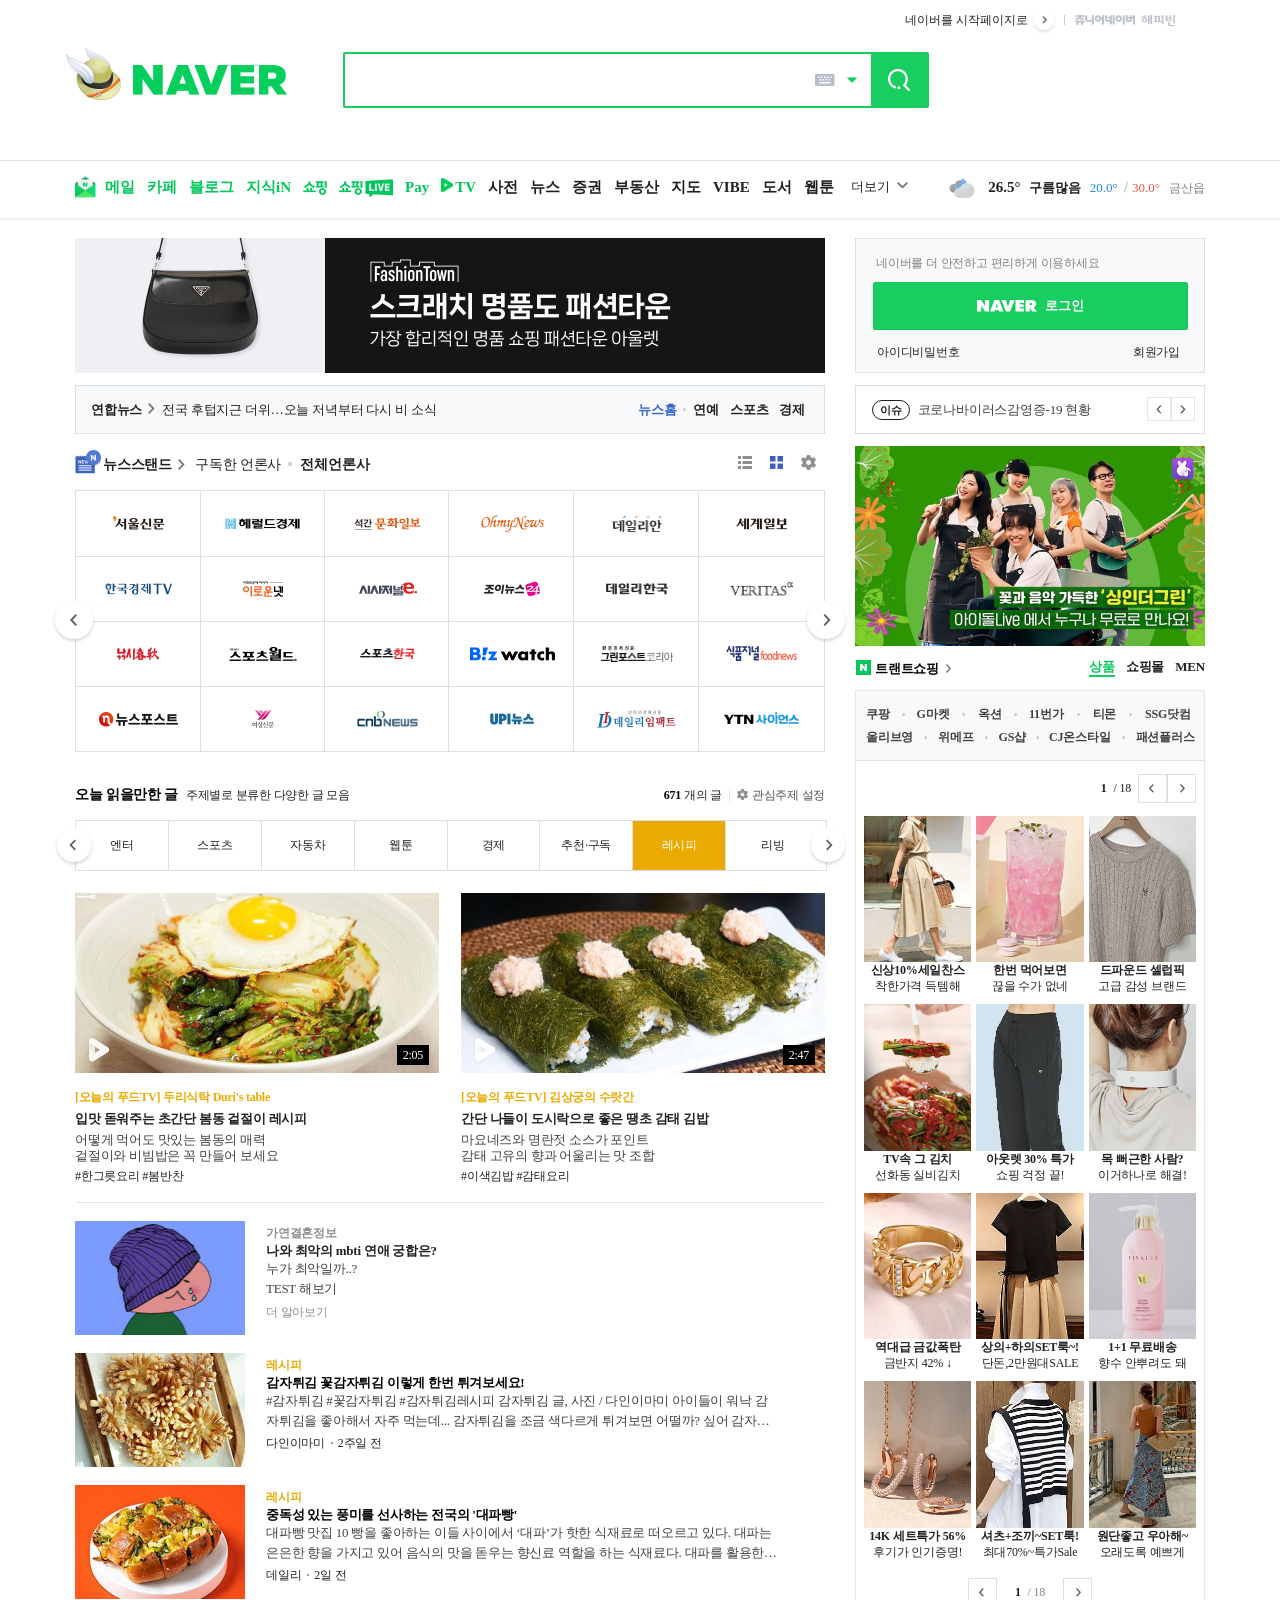
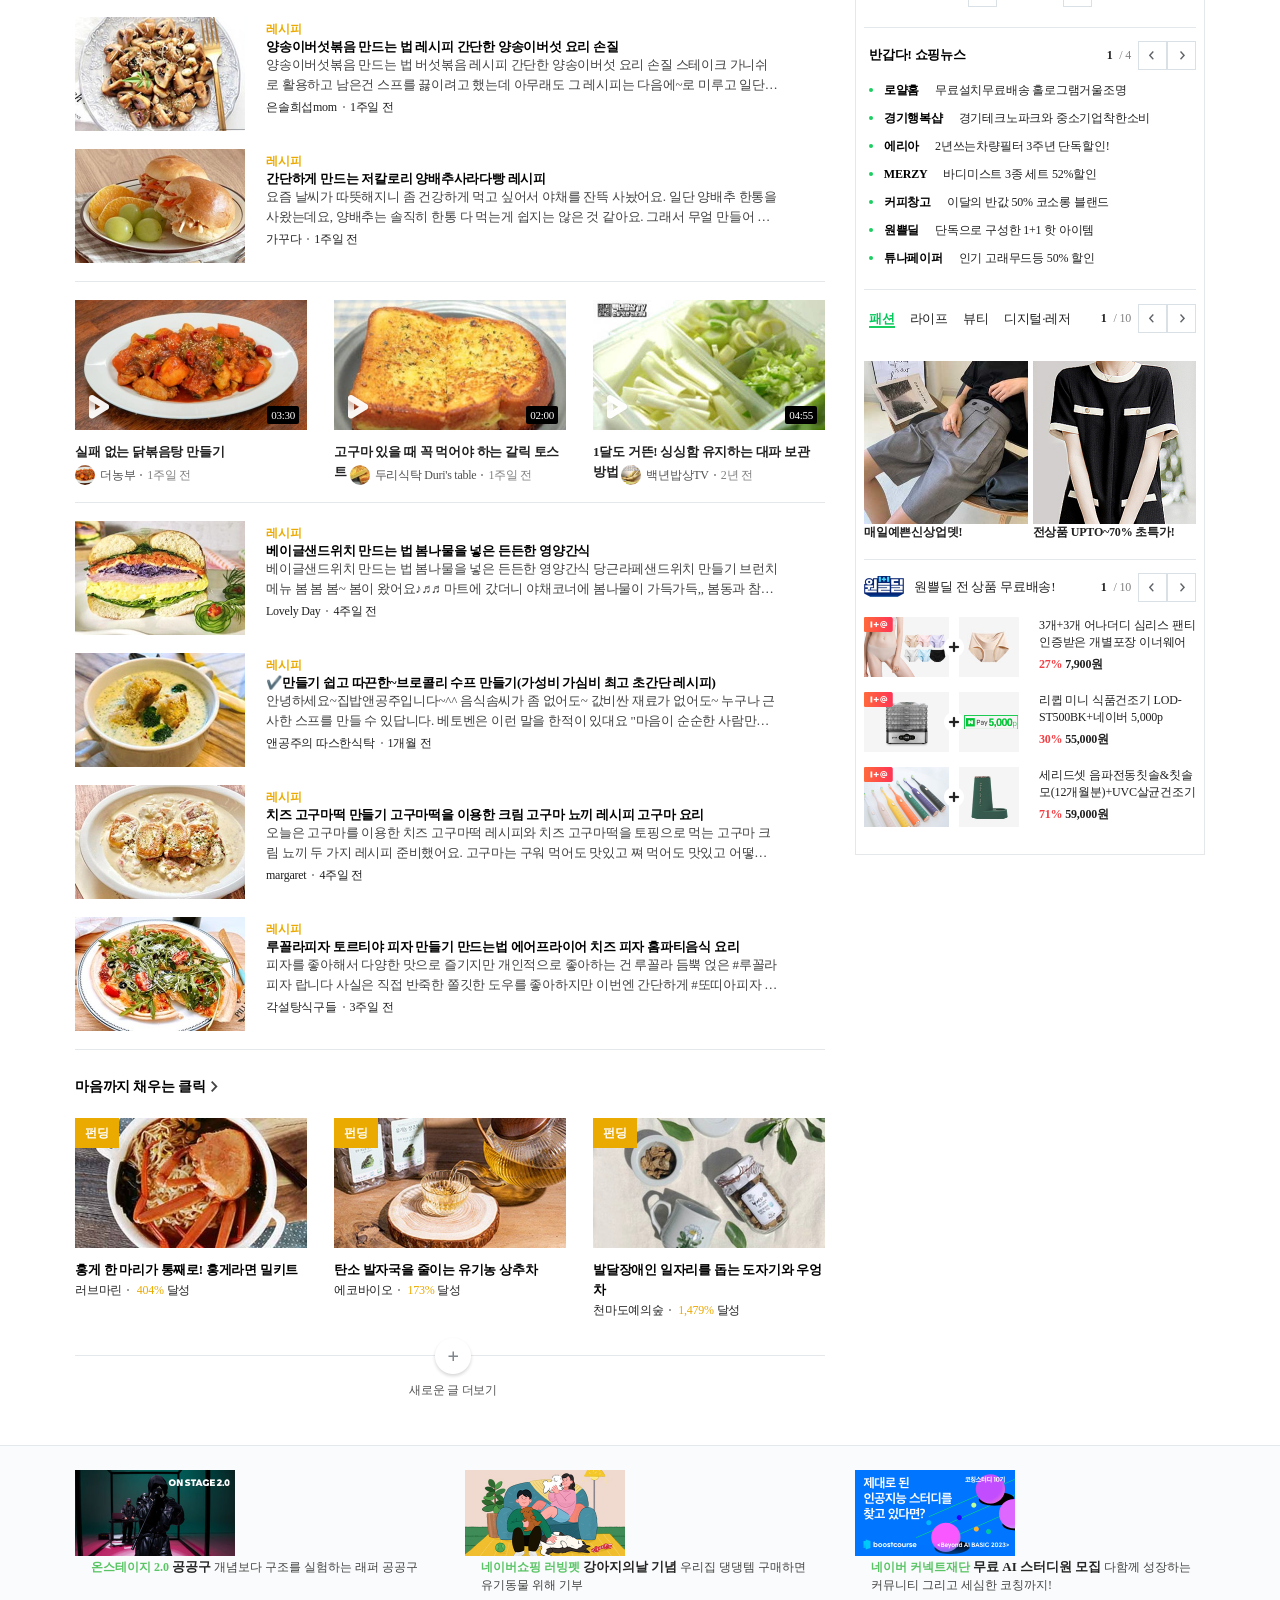
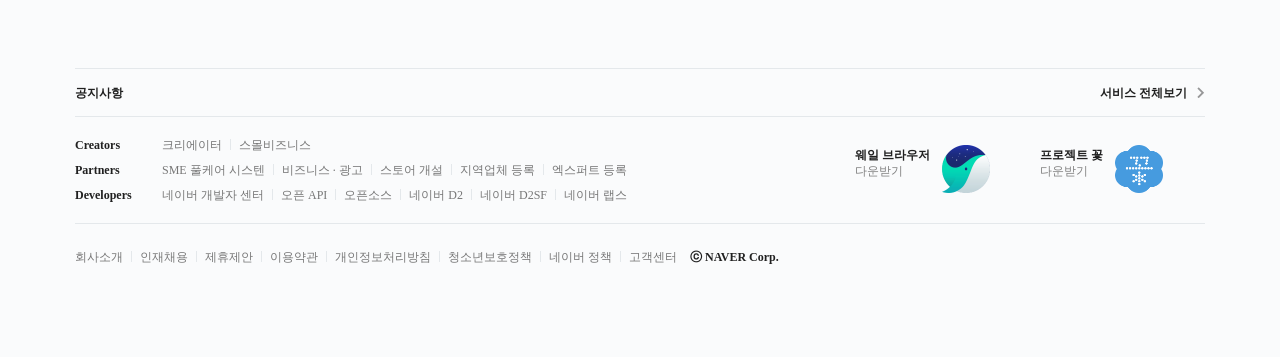
==== commit d530bdfe: "Update index.html" ====
--- a/index.html
+++ b/index.html
@@ -227,7 +227,7 @@
                                         <a href="javascript:void(0);" class="top_ad">
                                             <img src="./asset/image/left_theme_top_ad.jpg" alt="">
                                             <div class="theme_info">
-                                                <spanp class="company">가연결혼정보</span> 
+                                                <span class="company">가연결혼정보</span> 
                                                 <span class="title">나와 최악의 mbti 연애 궁합은?</span>
                                                 <span class="desc">누가 최악일까..?<br />TEST 해보기</span>
                                             </div>
--- a/asset/css/layout.css
+++ b/asset/css/layout.css
@@ -1,7 +1,7 @@
 @import './reset.css';
 @import './common.css';
 
-
+/************** header  *************/
 .header .content{ border-bottom: 1px solid #e4e8eb; }
 .header .content .inner{ position: relative; height: 160px; }
 .inner .logo{ width: 222px; height: 52px; background-position: 0 -158px; position: absolute; top: 50%; left: -9px; margin-top: -32px; }
@@ -14,7 +14,6 @@
 .header .search-area .icon_keyboard{ position: absolute; top: 50%; left: 50%; display: inline-block; width: 20px; height: 12px; background-position: -420px -402px; background-repeat: no-repeat; vertical-align: top; margin: -6px 0 0 -10px; content: ''; }
 .header .search-area .btn_fold{ position: absolute; top: 0; right: 64px; bottom: 0; width: 22px; }
 .header .search-area .icon_fold{ position: absolute; top: 50%; left: 50%; transform: translate(-50%, -50%); display: inline-block; width: 10px; height: 5px; background-position: -408px -100px; vertical-align: top; content: ''; }
-
 .header .service_area{ position: absolute; top: 12px; right: 27px; overflow: hidden;}
 .header .service_area .link_start{ float: left; }
 .header .service_area .link_start::after{ display: inline-block; width: 26px; height: 26px; background-position: -308px -345px; vertical-align: top; content: ''; margin: -3px 0 0 3px; }
@@ -23,7 +22,6 @@
 .header .service_area .link_junior::after{ content: ''; display: inline-block; width: 60px; height: 10px; background-position: -262px -330px; vertical-align: top; margin: 3px; }
 .header .service_area .link_bin{ float: left; }
 .header .service_area .link_bin::after{ content: ''; display: inline-block; width: 34px; height: 11px; background-position: -369px -299px; vertical-align: top; margin: 3px 3px 2px; }
-
 .header .navigation{ box-shadow: 0 1px 3px 0 rgb(0 0 0 / 12%); }
 .header .navigation .inner::after{ content: ''; clear: both; display: block; }
 .header .ncurrentavigation .gnb_area{ float: left; height: 52px; }
@@ -39,9 +37,7 @@
 .header .navigation .shopping::before{ display: inline-block; width: 24px; height: 20px; background-position: -154px -389px; content: ''; display: block; margin-top: 16px; }
 .header .navigation .live::before{ display: inline-block; width: 54px; height: 20px; background-position: -202px -299px; content: ''; margin-top: 16px; }
 .header .navigation .tv::before{ display: inline-block; width: 12px; height: 14px; background-position: -444px -49px; margin: 9px 2px 0 0; content: ''; }
-
-.header .weather_area{ float: right; display: inline-block; max-width: 100%; padding: 12px 0 11px; font-size: 13px; line-height: 29px; vertical-align: top; }
-
+.header .weather_area{ float: right; display: block; max-width: 100%; padding: 12px 0 11px; font-size: 13px; line-height: 29px;}
 .header .weather_area .current_box::before{ display: inline-block; width: 29px; height: 29px; background-position: -62px -31px; vertical-align: top; content: ''; margin-right: 9px;}
 .header .weather_area .current_box{ float: left; }
 .header .weather_area .current{ font-size: 15px; vertical-align: top; font-weight: bold; }
@@ -52,14 +48,13 @@
 .header .weather_area .max::before{ display: inline-block; width: 5px; height: 11px; background-position: -444px -392px; background-repeat: no-repeat; vertical-align: top; content: ''; margin: 0 3px; vertical-align: -1px; }
 .header .weather_area .location{ padding-left: 9px; font-size: 12px; color: grey; text-align: right; }
 
+/************** footer  *************/
 .footer{ background-color: #fafbfc; border-top: 1px solid #e4e8eb; width: 100%; }
 .footer .footer_inner{ width: 1130px; padding: 0 30px 92px; margin: 0 auto; }
 .footer .group_ad{ padding: 24px 0; border-bottom: 1px solid #e4e8eb; }
 .footer .group_ad .ad_list::after{content: '';clear: both;display: block;}
-
 .footer .group_ad .ad_item{ width: 350px; float: left;  }
 .footer .group_ad .ad_item+.ad_item{ margin-left: 40px; }
-
 .footer .group_ad .ad_item::after{content: '';clear: both;display: block;}
 .footer .group_ad .ad_item img{ width: 160px; height: 86px; float: left; }
 .footer .group_ad .info_area{ float: left; height: 86px; padding: 2px 2px 0 16px; font-size: 12px; }
@@ -67,13 +62,11 @@
 .footer .group_ad .info_area .sub_title{ color: #242424; font-weight: bold; margin-top: 6px; font-size: 13px; }
 .footer .group_ad .info_area .desc1{ color: #424242; line-height: 18px; margin-top: 8px; }
 .footer .group_ad .info_area .desc2{ line-height: 18px; color: #424242; }
-
 .footer .group_notice{ padding: 16px 0 15px; border-bottom: 1px solid #e4e8eb; }
 .footer .group_notice::after{content: '';clear: both;display: block;}
 .footer .group_notice .notice{ float: left; margin-right: 13px; color: #202020; font-weight: bold; }
 .footer .group_notice .link_allservice{ float: right; font-weight: 700; color: #202020; }
 .footer .group_notice .link_allservice::after{ display: inline-block; width: 8px; height: 12px; background-position: -444px -268px; background-repeat: no-repeat; vertical-align: top; content: ''; margin-left: 10px; vertical-align: -2px; }
-
 .footer .group_partners{ border-bottom: 1px solid #e4e8eb; }
 .footer .group_partners::after{content: '';clear: both;display: block;}
 .footer .group_partners .left_area{ float: left; width: 780px; padding: 20px 0; }
@@ -81,7 +74,6 @@
 .footer .group_partners .left_area .title{ float: left; width: 87px; font-weight: bold; }
 .footer .group_partners .left_area .link_creators{ float: left; color: #777; }
 .footer .group_partners .left_area .link_creators+.link_creators::before{ content: ""; display: inline-block; width: 1px; height: 11px; background-color: #e4e8eb; vertical-align: -1px; margin: 0 8px; }
-
 .footer .group_partners .left_area .partners_box{ margin-top: 9px; }
 .footer .group_partners .left_area .partners_box::after{content: '';clear: both;display: block;}
 .footer .group_partners .left_area .title{ float: left; width: 87px; font-weight: bold; }
@@ -92,23 +84,20 @@
 .footer .group_partners .left_area .title{ float: left; width: 87px; font-weight: bold; }
 .footer .group_partners .left_area .link_developers{ float: left; color: #777; }
 .footer .group_partners .left_area .link_developers+.link_developers::before{ content: ""; display: inline-block; width: 1px; height: 11px; background-color: #e4e8eb; vertical-align: -1px; margin: 0 8px; }
-    
 .footer .group_partners .right_area{ float: right; width: 350px; padding: 28px 0; }
 .footer .group_partners .right_area::after{content: '';clear: both;display: block;}
 .footer .group_partners .right_area .whale_area{ float: left; max-width: 150px; }
 .footer .group_partners .right_area .flower_area{ float: left; margin-left: 50px; max-width: 150px; }
 .footer .group_partners .right_area>div::after{content: '';clear: both;display: block;}
-
 .footer .group_partners .right_area .link_logo{ float: right; margin-left: 12px; }
 .footer .group_partners .right_area .link_logo img{ width: 48px; height: 48px; }
 .footer .group_partners .right_area .info_area{ float: left; font-size: 12px; line-height: 16px; color: #202020; }
 .footer .group_partners .right_area .title{ padding-top: 2px; font-weight: bold; }
 .footer .group_partners .right_area .download{ color: grey; padding-top: 2px; }
-
 .footer .crop_group{ padding-top: 25px; }
 .footer .crop_group::after{content: '';clear: both;display: block;}
 .footer .crop_group .crop_list{ margin-right: 13px; float: left; }
 .footer .crop_group .crop_list::after{content: '';clear: both;display: block;}
 .footer .crop_group .crop_item{ float: left; color: #777; }
 .footer .crop_group .crop_item+.crop_item::before{ content: ""; display: inline-block; width: 1px; height: 11px; margin: 0 8px; background-color: #e4e8eb; vertical-align: -1px; }
-.footer .crop_group .addr{ float: left; color: #202020; font-weight: 700; line-height: 16px; }+.footer .crop_group .addr{ float: left; color: #202020; font-weight: 700; line-height: 16px; }
--- a/asset/css/main.css
+++ b/asset/css/main.css
@@ -1,4 +1,6 @@
+/************** 왼쪽 영역  *************/
 .column_left{ width: 750px; float: left;}
+/********* section : news *********/
 .sc_news{ margin-top: 12px; }
 .sc_news .group_issue{ position: relative; padding: 12px 15px 11px 15px; background-color: #f7f9fa; border: 1px solid #dae1e6; line-height: 24px; font-size: 13px; }
 .sc_news .group_issue::after{ content: '';clear: both;display: block; }
@@ -6,12 +8,10 @@
 .sc_news .group_issue .issue_area .link_media{ font-weight: bold; float: left; margin-right: 7px; }
 .sc_news .group_issue .issue_area .link_media::after{ display: inline-block; width: 7px; height: 11px; background-position: -444px -317px; content: ''; margin-left: 6px; }
 .sc_news .group_issue .issue_area .link_issue{ float: left; }
-
 .sc_news .group_issue .direct_area{ float: right; font-weight: bold; }
 .sc_news .group_issue .direct_area .link_home{ float: left; color: #3565c9; }
 .sc_news .group_issue .direct_area .link_home::after{ display: inline-block; width: 3px; height: 3px; background: #ccc; content: ''; border-radius: 50px; vertical-align: 3px; margin-left: 7px; }
 .sc_news .group_issue .direct_area .link_direct{ float: left; margin: 0 4px 0 7px; }
-
 .sc_news .group_title{ padding: 22px 0 16px; font-size: 14px; line-height: 18px }
 .sc_news .group_title::after{ content: '';clear: both;display: block; }
 .sc_news .group_title .link_title{ float: left; font-weight: bold; }
@@ -20,35 +20,31 @@
 .sc_news .group_title .sort_area{ float: left; margin-left: 10px; }
 .sc_news .group_title .btn_sort+.btn_sort::before{ background-color: #c7ccd1; display: inline-block; width: 4px; height: 4px; border-radius: 50%; content: ''; margin: 0 8px 0 4px; vertical-align: 3px; }
 .sc_news .group_title .active{ font-weight: bold; }
-
 .sc_news .group_title .set_area{ float: right; }
 .sc_news .group_title .set_area::after{ content: '';clear: both;display: block; }
 .sc_news .group_title .set_area a{ float: left; padding: 0 9px; }
 .sc_news .group_title .set_area .btn_list::after{ display: inline-block; width: 14px; height: 13px; background-position: -49px -419px; vertical-align: top; opacity: .7; content: ''; }
 .sc_news .group_title .set_area .btn_thumb::after{ display: inline-block; width: 13px; height: 13px; background-position: -444px -19px; vertical-align: top; content: ''; }
 .sc_news .group_title .set_area .btn_set::after{ display: inline-block; width: 15px; height: 15px; background-position: 0 -419px; vertical-align: top; opacity: .7; filter: alpha(opacity=70); margin: -1px 0 1px; content: ''; }
-
 .sc_news .group_content{ position: relative; height: 260px; border: 1px solid #dae1e6; }
 .sc_news .group_content .icon_prev{ display: inline-block; width: 44px; height: 44px; background-position: 0 -299px; vertical-align: top;  position: absolute; left: -24px; top: 109px; z-index: 3; }
 .sc_news .group_content .icon_next{ display: inline-block; width: 44px; height: 44px; background-position: -224px -158px; vertical-align: top; position: absolute; right: -24px; top: 109px; z-index: 2; }
-
 .sc_news .group_content .media_list::after{ content: '';clear: both;display: block; }
 .sc_news .group_content .media_item{ float: left; width: calc(100% / 6); height: 65px; text-align: center; }
 .sc_news .group_content .link_media{ display: block; padding: 23px 0 22px; }
 .sc_news .group_content .link_media img{ width: 51px; height: 20px; display: inline-block; vertical-align: top; width: 100%; object-fit: contain;  }
-
+/********* section : news - 전체언론사 표(디자인) *********/
 .sc_news .vt-line{ position: absolute; width: 1px; height: 100%; background: #dae1e6; top: 0; }
 .sc_news .vt-line.vt1{ left: 124px; }
 .sc_news .vt-line.vt2{ left: 248px; }
 .sc_news .vt-line.vt3{ left: 372px; }
 .sc_news .vt-line.vt4{ left: 497px; }
 .sc_news .vt-line.vt5{ left: 622px; }
-
 .sc_news .hr-line{ position: absolute; width: 100%; height: 1px; background: #dae1e6; left: 0; }
 .sc_news .hr-line.hr1{top: 65px;}
 .sc_news .hr-line.hr2{top: 130px;}
 .sc_news .hr-line.hr3{top: 195px;}
-
+/********* section : themepost *********/
 .sc_themepost{ padding: 35px 0 27px; letter-spacing: -.25px;}
 .sc_themepost .theme_head .group_title{ padding-bottom: 17px; }
 .sc_themepost .theme_head .group_title::after{ content: '';clear: both;display: block; }
@@ -56,7 +52,6 @@
 .sc_themepost .theme_head .title_area::after{content: '';clear: both;display: block;}
 .sc_themepost .theme_head .title{ float: left; font-size: 14px; color: #000; font-weight: bold; }
 .sc_themepost .theme_head .title_area .desc{ float: left; margin-left: 8px; }
-
 .sc_themepost .theme_head .info_area{ float: right; }
 .sc_themepost .theme_head .info_area::after{content: '';clear: both;display: block;}
 .sc_themepost .theme_head .info{ float: left; }
@@ -65,7 +60,6 @@
 .sc_themepost .theme_head .theme_set_area::before{ float: left; display: block; content: ''; width: 1px; height: 12px; background-color: #e4e8eb; margin: 3px 7px 0; }
 .sc_themepost .theme_head .set{ float: left; color: #505050; }
 .sc_themepost .theme_head .set::before{ display: inline-block; width: 11px; height: 11px; background-position: -444px -194px; background-repeat: no-repeat; vertical-align: top; content: ''; margin-right: 4px; vertical-align: -1px; opacity: .7; }
-
 .sc_themepost .group_navi{ position: relative; border: 1px solid #dae1e6; width: 750px; height: 49px;}
 .sc_themepost .group_navi .btn_prev .icon_prev{ position: absolute; top: 6px; left: -22px; display: inline-block; width: 40px; height: 40px; background-position: -128px -345px; background-repeat: no-repeat; vertical-align: top; }
 .sc_themepost .group_navi .btn_next .icon_next{ position: absolute; top: 6px; right: -22px; display: inline-block; width: 40px; height: 40px; background-position: -86px -345px; background-repeat: no-repeat; vertical-align: top; }
@@ -74,22 +68,19 @@
 .sc_themepost .group_navi .theme_item:last-child{ border-right: none; }
 .sc_themepost .group_navi a{ display: block; height: 100%; }
 .sc_themepost .group_navi .theme_list .active{ background-color: #ebaa00; color: #fff; }
-
 .sc_themepost .group_content{ padding-top: 4px; }
 .sc_themepost .group_content .group_topstory{ padding: 18px 0; }
 .sc_themepost .group_content .group_topstory::after{ content: '';clear: both;display: block; }
 .sc_themepost .group_content .topstory_area{ float: left; width: 364px; }
 .sc_themepost .group_content .topstory_area+.topstory_area{ margin-left: 22px; }
 .sc_themepost .group_content .topstory_view{ position: relative; }
-.sc_themepost .group_content .topstory_view .play_icon{ position: absolute; bottom: 9px; left: 12px; display: inline-block; width: 24px; height: 28px; background-position: 0 -389px; background-repeat: no-repeat; vertical-align: top; content: ''; }
 .sc_themepost .group_content .topstory_view .runtime{ position: absolute; bottom: 8px; right: 10px; padding: 3px 6px; font-size: 12px; line-height: 14px; background-color: #000; color: #fff; }
-
+.play_icon{ position: absolute; bottom: 9px; left: 12px; display: inline-block; width: 24px; height: 28px; background-position: 0 -389px; background-repeat: no-repeat; vertical-align: top; content: ''; }
 .sc_themepost .group_content .topstory_info{ display: block; padding: 16px 18px 0 0; }
-.sc_themepost .group_content .topstory_info .main_title{ color: #ebaa00; font-weight: 700; }
-.sc_themepost .group_content .topstory_info .sub_title{ margin-top: 6px; font-size: 13px; font-weight: bold; }
-.sc_themepost .group_content .topstory_info .desc{ margin-top: 5px; font-size: 13px; color: #404040; }
+.sc_themepost .group_content .topstory_info .main_title{ display: block; color: #ebaa00; font-weight: 700; }
+.sc_themepost .group_content .topstory_info .sub_title{ display: block; margin-top: 6px; font-size: 13px; font-weight: bold; }
+.sc_themepost .group_content .topstory_info .desc{ display: block; margin-top: 5px; font-size: 13px; color: #404040; }
 .sc_themepost .group_content .topstory_info .source{ display: inline-block; margin-top: 4px; }
-
 .theme_list_wrap{ padding: 18px 0; border-top : 1px solid #e4e8eb; }
 .theme_list_wrap .theme_list .top_ad::after{content: '';clear: both;display: block;}
 .theme_list_wrap .theme_list .top_ad img{ float: left; width: 170px; height: 114px; margin-right: 21px; }
@@ -111,12 +102,10 @@
 .theme_list_wrap .theme_list .theme_info .source{ float: left; }
 .theme_list_wrap .theme_list .theme_info .date{ float: right; }
 .theme_list_wrap .theme_list .theme_info .date::before{ background-color: grey; display: inline-block; width: 2px; height: 2px; border-radius: 50%; vertical-align: top; content: ''; margin: 0 5px 0 6px; vertical-align: 3px; }
-
 .theme_media_wrap{ border-top: 1px solid #e4e8eb; padding: 18px 0 17px; }
 .theme_media_wrap .media_view_area::after{content: '';clear: both;display: block;}
 .theme_media_wrap .media_view_area .media_view{ display: block; float: left; width: 232px; font-size: 12px; line-height: 20px; text-decoration: none; }
 .theme_media_wrap .media_view_area .media_view+.media_view{ margin-left: 27px; }
-
 .theme_media_wrap .media_view_area .media_thumb{ width: 232px; height: 130px; overflow: hidden; display: block; position: relative; }
 .theme_media_wrap .media_view_area .media_thumb .badge{ position: absolute; top: 0; left: 0; background-color: #ebaa00; padding: 0 10px; display: inline-block; width: 24px; height: 30px; line-height: 30px; color: #fff; font-size: 12px; font-weight: bold; }
 .theme_media_wrap .media_view_area .media_thumb .runtime{ position: absolute; right: 8px; bottom: 6px; padding: 2px 4px; border-radius: 2px; font-size: 11px; line-height: 14px; color: #fff; background-color: #000; }
@@ -129,7 +118,6 @@
 .theme_media_wrap .media_view_area .media_info .source{ float: left; color: #505050; }
 .theme_media_wrap .media_view_area .media_info .date{ float: right; color: grey; font-size: 12px; }
 .theme_media_wrap .media_view_area .media_info .date::before{ background-color: grey; display: inline-block; width: 2px; height: 2px; border-radius: 50%; vertical-align: top; content: ''; margin: 0 5px; vertical-align: 3px; }
-
 .theme_media_wrap .theme_head{ padding-top: 6px; line-height: 25px; padding-bottom: 18px; }
 .theme_media_wrap .theme_head .head_title{ font-weight: 700; font-size: 14px; color: #000; }
 .theme_media_wrap .theme_head .head_title::after{ display: inline-block; width: 7px; height: 11px; background-position: -444px -304px; vertical-align: top; content: ''; margin-left: 6px; vertical-align: -0.5px; }
@@ -140,12 +128,13 @@
 .theme_media_wrap .media_info_area .source_area .sum_area{ float: left; }
 .theme_media_wrap .media_info_area .source_area .sum_area::before{ background-color: grey; display: inline-block; width: 2px; height: 2px; -webkit-border-radius: 50%; border-radius: 50%; vertical-align: top; content: ''; margin: 0 5px; vertical-align: 3px; }
 .theme_media_wrap .media_info_area .source_area .sum{ color: #ebaa00; }
-
 .sc_themepost .btn_more_wrap{ position: relative; padding-top: 18px; margin-bottom: 42px; border-bottom: 1px solid #e4e8eb; }
 .sc_themepost .btn_more_wrap .more_btn{ position: absolute; top: 0; left: 334px; color: #505050; cursor: pointer; }
 .sc_themepost .btn_more_wrap .icon_more{ width: 42px; height: 42px; background-position: 0 -345px; background-repeat: no-repeat; display: block; margin: 0 auto 3px; }
 
+/************** 오른쪽 영역  *************/
 .column_right{ width: 350px; float: right; }
+/********* section : login *********/
 .sc_login{ padding: 16px 16px 12px 17px; background-color: #f7f9fa; border: 1px solid #dae1e6; }
 .sc_login .login_msg{ padding-left: 3px; color: grey; }
 .sc_login .link_login{ display: block; padding: 15px 0; margin-top: 11px; background-color: #19ce60; border: 1px solid #15c654; -webkit-border-radius: 2px; border-radius: 2px; font-size: 13px; color: #fff; font-weight: 700; text-align: center; text-decoration: none; }
@@ -157,22 +146,21 @@
 .sc_login .sub_area .link_id{ float: left; }
 .sc_login .sub_area .link_find{ float: left; }
 .sc_login .sub_area .link_join{ float: right; }
-
+/********* section : sidenews *********/
 .sc_sidenews{ position: relative; height: 47px; margin: 12px 0; border: 1px solid #dae1e6; padding-right: 67px; }
 .sc_sidenews .link_news{ display: block; height: 100%; padding: 14px 0 13px 16px; box-sizing: border-box; }
 .sc_sidenews .link_news::after{content: '';clear: both;display: block;}
 .sc_sidenews .link_news .badge{ float: left; height: 18px; padding: 0 7px; margin-right: 8px; border: 1px solid #202020; border-radius: 10px; font-size: 11px; line-height: 18px; color: #202020; font-weight: 700; vertical-align: top; }
 .sc_sidenews .link_news .text{ display: block; font-size: 13px; line-height: 20px; color: #404040; }
-
 .sc_sidenews .navi{ position: absolute; top: 11px; right: 10px; }
 .sc_sidenews .navi a{ float: left; border: 1px solid #e4e8eb; }
 .sc_sidenews .navi a.prev::after{ display: inline-block; width: 6px; height: 9px; background-position: -408px -74px; vertical-align: top; content: ''; margin: 7px 8px 6px; }
 .sc_sidenews .navi a.next::after{ display: inline-block; width: 6px; height: 9px; background-position: -451px -392px; vertical-align: top; content: ''; margin: 7px 8px 6px; }
 .sc_sidenews .navi a.next{ margin-right: -1px; }
-
+/********* 광고베너 *********/
 .ad_right a{ cursor: pointer; }
 .ad_right img{ width: 350px; height: 200px; }
-
+/********* section : shop *********/
 .sc_shop .group_title{ padding: 12px 0 13px; line-height: 17px; }
 .sc_shop .group_title::after{content: '';clear: both;display: block;}
 .sc_shop .group_title .link_title{ float: left; margin: 2px 0 0 1px; font-size: 13px; line-height: 17px; color: #000; font-weight: bold; }
@@ -189,28 +177,24 @@
 .sc_shop .group_content .mall_list1::after{content: '';clear: both;display: block;}
 .sc_shop .group_content .mall_list2::after{content: '';clear: both;display: block;}
 .sc_shop .group_content .mall_item{ float: left; line-height: 23px; color: #404040; font-weight: bold; }
-.sc_shop .group_content .mall_list1 .dot_12{ margin: 10px 12px 0; background-color: #c9cccf; display: inline-block; width: 3px; height: 3px; -webkit-border-radius: 50%; border-radius: 50%; vertical-align: top; float: left; }
-.sc_shop .group_content .mall_list1 .dot_13{ margin: 10px 13px 0; background-color: #c9cccf; display: inline-block; width: 3px; height: 3px; -webkit-border-radius: 50%; border-radius: 50%; vertical-align: top; float: left; }
-.sc_shop .group_content .mall_list2 .dot_10{ margin: 10px 10px 0; background-color: #c9cccf; display: inline-block; width: 3px; height: 3px; -webkit-border-radius: 50%; border-radius: 50%; vertical-align: top; float: left; }
-.sc_shop .group_content .mall_list2 .dot_11{ margin: 10px 11px 0; background-color: #c9cccf; display: inline-block; width: 3px; height: 3px; -webkit-border-radius: 50%; border-radius: 50%; vertical-align: top; float: left; }
-
+.sc_shop .group_content .mall_list1 .dot_12{ margin: 10px 12px 0; background-color: #c9cccf; display: block; width: 3px; height: 3px; -webkit-border-radius: 50%; border-radius: 50%; float: left; }
+.sc_shop .group_content .mall_list1 .dot_13{ margin: 10px 13px 0; background-color: #c9cccf; display: block; width: 3px; height: 3px; -webkit-border-radius: 50%; border-radius: 50%; float: left; }
+.sc_shop .group_content .mall_list2 .dot_10{ margin: 10px 10px 0; background-color: #c9cccf; display: block; width: 3px; height: 3px; -webkit-border-radius: 50%; border-radius: 50%; float: left; }
+.sc_shop .group_content .mall_list2 .dot_11{ margin: 10px 11px 0; background-color: #c9cccf; display: block; width: 3px; height: 3px; -webkit-border-radius: 50%; border-radius: 50%; float: left; }
 .sc_shop .group_content .group_product{ padding: 55px 8px 20px; position: relative; }
 .sc_shop .group_content .group_product .control_btn{ position: absolute; top: 13px; right: 8px; }
 .sc_shop .group_content .group_product .control_btn::after{content: '';clear: both;display: block;}
 .sc_shop .group_content .group_product .num-box{ float: left; line-height: 29px; }
 .sc_shop .group_content .group_product .num-box .current{ display: inline-block; margin-right: 4px; color: #202020; font-weight: 700; }
-
 .sc_shop .group_content .group_product .btn-box{ float: left; margin-left: 7px; }
 .sc_shop .group_content .group_product .btn-box::after{content: '';clear: both;display: block;}
 .sc_shop .group_content .group_product .btn{ float: left; background-color: #fff; border: 1px solid #dae1e6; }
 .sc_shop .group_content .group_product .prev::before{ display: inline-block; width: 5px; height: 9px; background-position: -93px -77px; background-repeat: no-repeat; vertical-align: top; content: ''; margin: 9px 12px 9px 10px; }
 .sc_shop .group_content .group_product .next::before{ display: inline-block; width: 5px; height: 9px; background-position: -79px -77px; background-repeat: no-repeat; vertical-align: top; content: ''; margin: 9px 10px 9px 12px; }
-
 .sc_shop .group_product .product_wrap::after{content: '';clear: both;display: block;}
 .sc_shop .group_product .product_wrap .product_list{ margin-top: -10px; margin-right: -5px; }
 .sc_shop .group_product .product_wrap .product_item{ float: left; width: calc(100% / 3); }
 .sc_shop .group_product .link_product{ display: block; margin-top: 10px; margin-right: 5px;  }
-
 .sc_shop .group_product .link_product .product_info{ margin-top: 5px; }
 .sc_shop .group_product .link_product .title{ font-weight: 700; overflow: hidden; text-overflow: ellipsis; white-space: nowrap; display: block; line-height: 16px; text-align: center; }
 .sc_shop .group_product .link_product .desc{ overflow: hidden; text-overflow: ellipsis; white-space: nowrap; display: block; line-height: 16px; text-align: center; }
@@ -220,7 +204,6 @@
 .sc_shop .group_product .shop_page .current{ display: inline-block; margin-right: 4px; color: #202020; font-weight: 700; }
 .sc_shop .group_product .shop_page.prev::before{ display: inline-block; width: 5px; height: 9px; background-position: -93px -77px; background-repeat: no-repeat; vertical-align: top; content: ''; margin: 9px 12px 9px 10px; }
 .sc_shop .group_product .shop_page.next::before{ display: inline-block; width: 5px; height: 9px; background-position: -79px -77px; background-repeat: no-repeat; vertical-align: top; content: ''; margin: 9px 10px 9px 12px; }
-
 .sc_shop .group_news{ margin: 0 8px; padding: 19px 0 17px; border-top: 1px solid #e4e8eb; }
 .sc_shop .group_news .title_wrap{ position: relative; padding-left: 5px; }
 .sc_shop .group_news .title_wrap .title{ font-size: 13px; font-weight: bold; }
@@ -232,18 +215,15 @@
 .sc_shop .group_news .title_wrap .btn{ float: left; background-color: #fff; border: 1px solid #dae1e6; }
 .sc_shop .group_news .title_wrap .prev::before{ display: inline-block; width: 5px; height: 9px; background-position: -93px -77px; background-repeat: no-repeat; vertical-align: top; content: ''; margin: 9px 12px 9px 10px; }
 .sc_shop .group_news .title_wrap .next::before{ display: inline-block; width: 5px; height: 9px; background-position: -79px -77px; background-repeat: no-repeat; vertical-align: top; content: ''; margin: 9px 10px 9px 12px; }
-
 .sc_shop .group_news .news_list{ margin: 13px 5px 0; line-height: 28px; }
 .sc_shop .group_news .link_news{ width: 100%; display: block; color: #202020; text-overflow: ellipsis; overflow: hidden; white-space: nowrap;}
 .sc_shop .group_news .link_news::before{ background-color: #1ace61; display: inline-block; width: 4px; height: 4px; -webkit-border-radius: 50%; border-radius: 50%; vertical-align: top; content: ''; margin-right: 8px; vertical-align: 2px; }
 .sc_shop .group_news .title{ margin-right: 13px; color: #000; font-weight: 700; }
 .sc_shop .group_news .desc{ color: #202020; }
-
 .sc_shop .group_event{ position: relative; padding: 55px 0 19px; margin: 0 8px; border-top: 1px solid #e4e8eb; }
 .sc_shop .group_event .title_wrap{ position: absolute; top: 20px; left: 5px; font-size: 13px; line-height: 17px; }
 .sc_shop .group_event .link_event_title+.link_event_title{ margin-left: 12px; }
 .sc_shop .group_event .active{ color: #03c75a; font-weight: 700; border-bottom: 2px solid #19ce60; }
-
 .sc_shop .group_event .control_box{ position: absolute; top: 14px; right: 0; text-align: right; }
 .sc_shop .group_event .num-box{ float: left; line-height: 29px; color: grey; }
 .sc_shop .group_event .current{ margin-right: 4px; color: #202020; font-weight: 700; }
@@ -252,20 +232,16 @@
 .sc_shop .group_event .btn{ float: left; background-color: #fff; border: 1px solid #dae1e6; }
 .sc_shop .group_event .prev::before{ display: inline-block; width: 5px; height: 9px; background-position: -93px -77px; background-repeat: no-repeat; vertical-align: top; content: ''; margin: 9px 12px 9px 10px; }
 .sc_shop .group_event .next::before{ display: inline-block; width: 5px; height: 9px; background-position: -79px -77px; background-repeat: no-repeat; vertical-align: top; content: ''; margin: 9px 10px 9px 12px; }
-
 .sc_shop .group_event .event_area{ margin-top: 16px; }
 .sc_shop .group_event .event_list::after{content: '';clear: both;display: block;}
 .sc_shop .group_event .event_item{ float: left; width: calc((100% - 5px) / 2); }
 .sc_shop .group_event .event_item+.event_item{ margin-left: 5px; }
 .sc_shop .group_event .event_item .title{ margin-top: 9px; font-weight: 700; text-align: center; text-overflow: ellipsis; white-space: nowrap; line-height: 16px; }
-
 .sc_shop .group_plus{ padding-top: 16px; margin: 0 8px; border-top: 1px solid #e4e8eb; }
 .sc_shop .group_plus .title_wrap{ position: relative; }
 .sc_shop .group_plus .title_wrap .title{ font-size: 13px; font-weight: 500; line-height: 21px; }
 .sc_shop .group_plus .title_wrap .plus_icon{ display: inline-block; vertical-align: top; }
-
 .sc_shop .group_plus .title_wrap .plus_icon::before{ display: inline-block; width: 40px; height: 21px; background-position: 0 -54px; background-repeat: no-repeat; vertical-align: top; content: ''; margin-right: 7px; }
-
 .sc_shop .group_plus .title_wrap .control_box{ position: absolute; top: -3px; right: 0; text-align: right; }
 .sc_shop .group_plus .title_wrap .control_box::after{content: '';clear: both;display: block;}
 .sc_shop .group_plus .title_wrap .num-box{ float: left; line-height: 29px; color: grey; }
@@ -275,7 +251,6 @@
 .sc_shop .group_plus .title_wrap .btn{ float: left; background-color: #fff; border: 1px solid #dae1e6; }
 .sc_shop .group_plus .title_wrap .prev::before{ display: inline-block; width: 5px; height: 9px; background-position: -93px -77px; background-repeat: no-repeat; vertical-align: top; content: ''; margin: 9px 12px 9px 10px; }
 .sc_shop .group_plus .title_wrap .next::before{ display: inline-block; width: 5px; height: 9px; background-position: -79px -77px; background-repeat: no-repeat; vertical-align: top; content: ''; margin: 9px 10px 9px 12px; }   
-
 .sc_shop .group_plus .plus_list{ margin-top: 20px; }
 .sc_shop .group_plus .plus_item+.plus_item{ margin-top: 15px; }
 .sc_shop .group_plus .link_plus_item{ display: block; }
@@ -290,4 +265,4 @@
 .sc_shop .group_plus .link_plus_item .price_wrap{ margin-top: 5px; font-weight: 700; }
 .sc_shop .group_plus .link_plus_item .discount{ color: #f04045; }
 .sc_shop .group_plus .link_plus_item .price{ font-weight: 700; }
-.sc_shop .group_plus .plus_thumb_area .plus_icon{ position: absolute; top: 0; left: 0; display: inline-block; width: 30px; height: 15px; background-position: -74px -54px; background-repeat: no-repeat; vertical-align: top; content: ''; }+.sc_shop .group_plus .plus_thumb_area .plus_icon{ position: absolute; top: 0; left: 0; display: inline-block; width: 30px; height: 15px; background-position: -74px -54px; background-repeat: no-repeat; vertical-align: top; content: ''; }
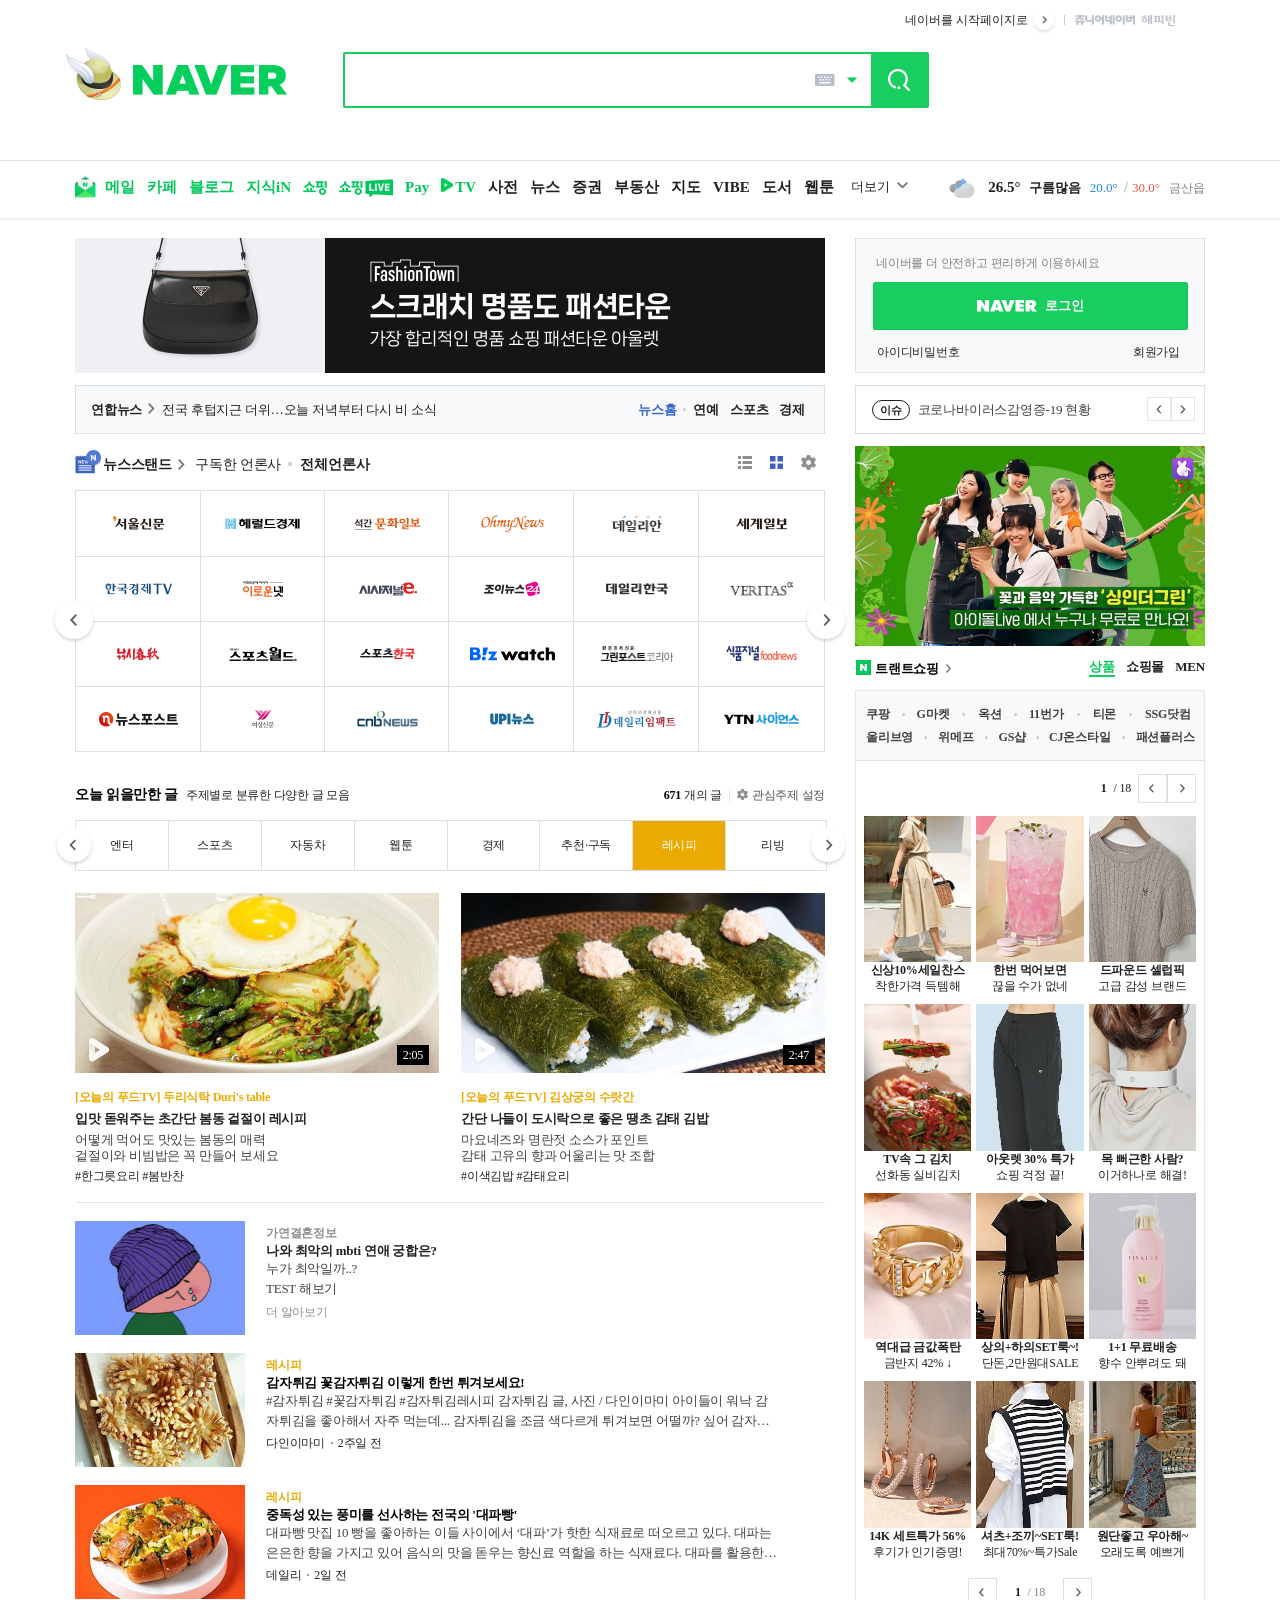
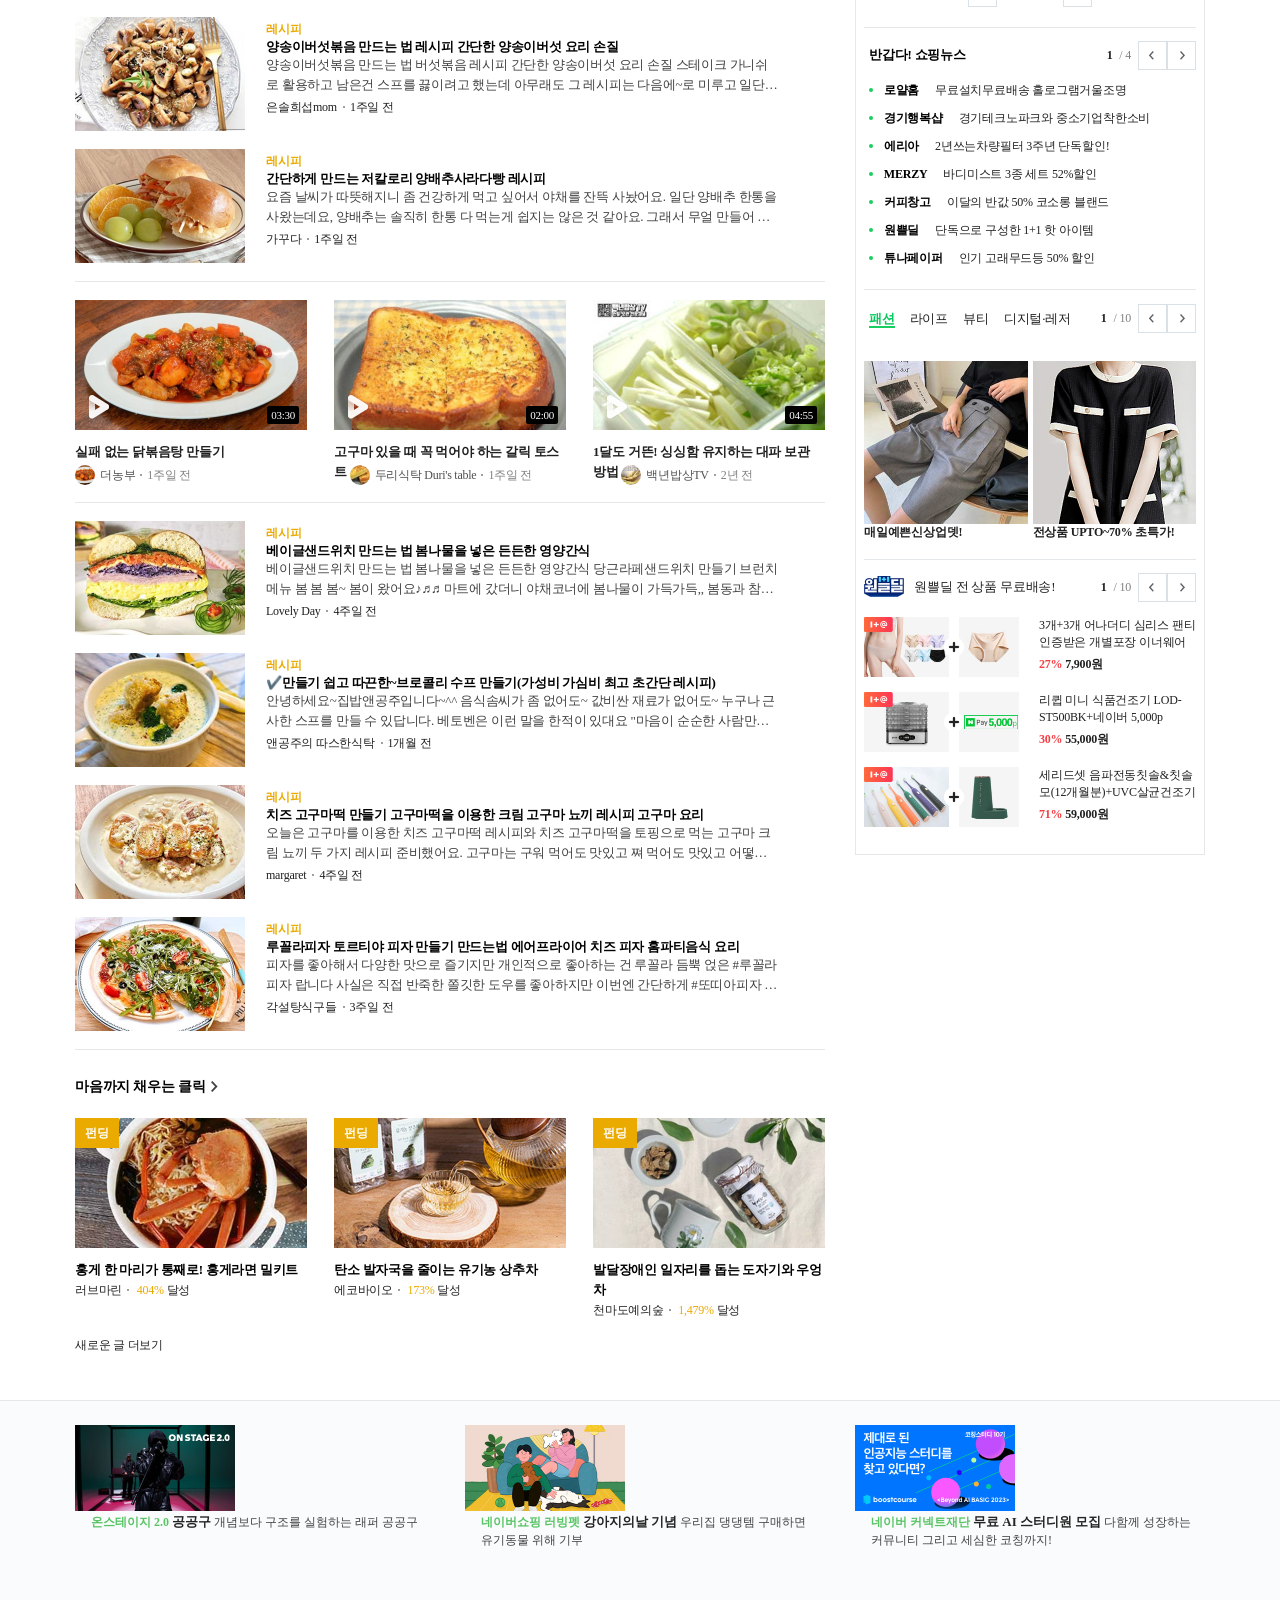
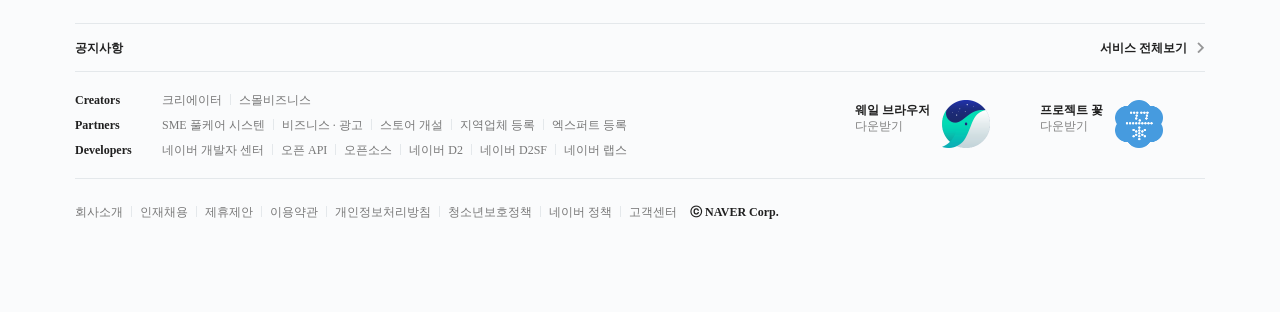
==== commit f27ed7c0: "Update index.html" ====
--- a/index.html
+++ b/index.html
@@ -18,7 +18,7 @@
                 <div class="inner">
                     <h1 class="logo"><a href=""><span class="blind">네이버</span></a></h1>
                     <div class="search-area">
-                        <form action="" method="get">
+                        <form action="#" method="get">
                             <fieldset>
                                 <legend class="blind">검색</legend>
                                 <input type="text" class="input_text">
@@ -468,12 +468,10 @@
                                 </div>
                             </div>
                         </div>
-                        <div class="btn_more_wrap">
-                            <buttom class="more_btn">
-                                <i class="icon_more"></i>
-                                새로운 글 더보기
-                            </buttom>
-                        </div>
+                        <buttom class="more_btn">
+                            <i class="icon_more"></i>
+                            새로운 글 더보기
+                        </buttom>
                     </div>
                 </section>
             </div>
@@ -964,9 +962,9 @@
                         <li class="crop_item"><a href="javascript:void(0);" class="link_item">네이버 정책</a></li>
                         <li class="crop_item"><a href="javascript:void(0);" class="link_item">고객센터</a></li>
                     </ul>
-                    <add class="addr">
+                    <div class="addr">
                         <a href="javascript:void(0);" class="link_addr">ⓒ NAVER Corp.</a>
-                    </add>
+                    </div>
                 </div>
             </div>
         </footer>
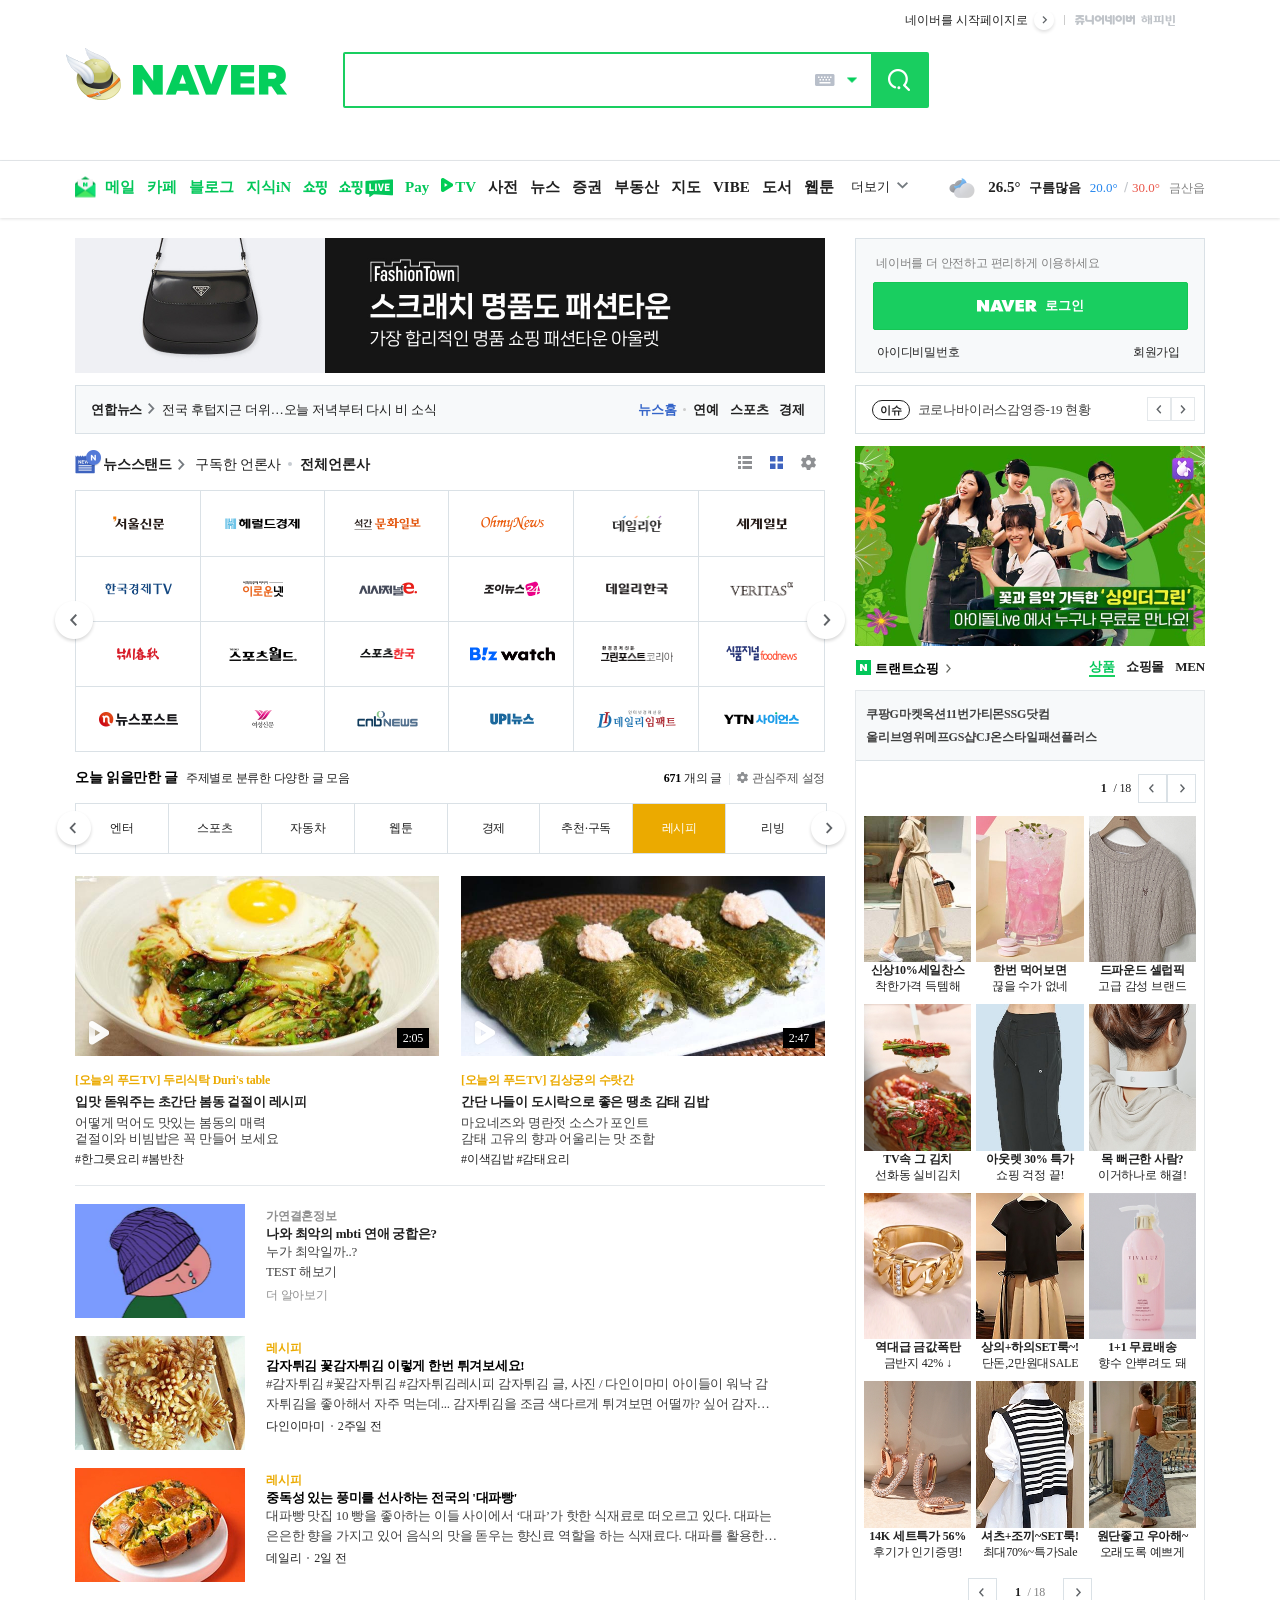
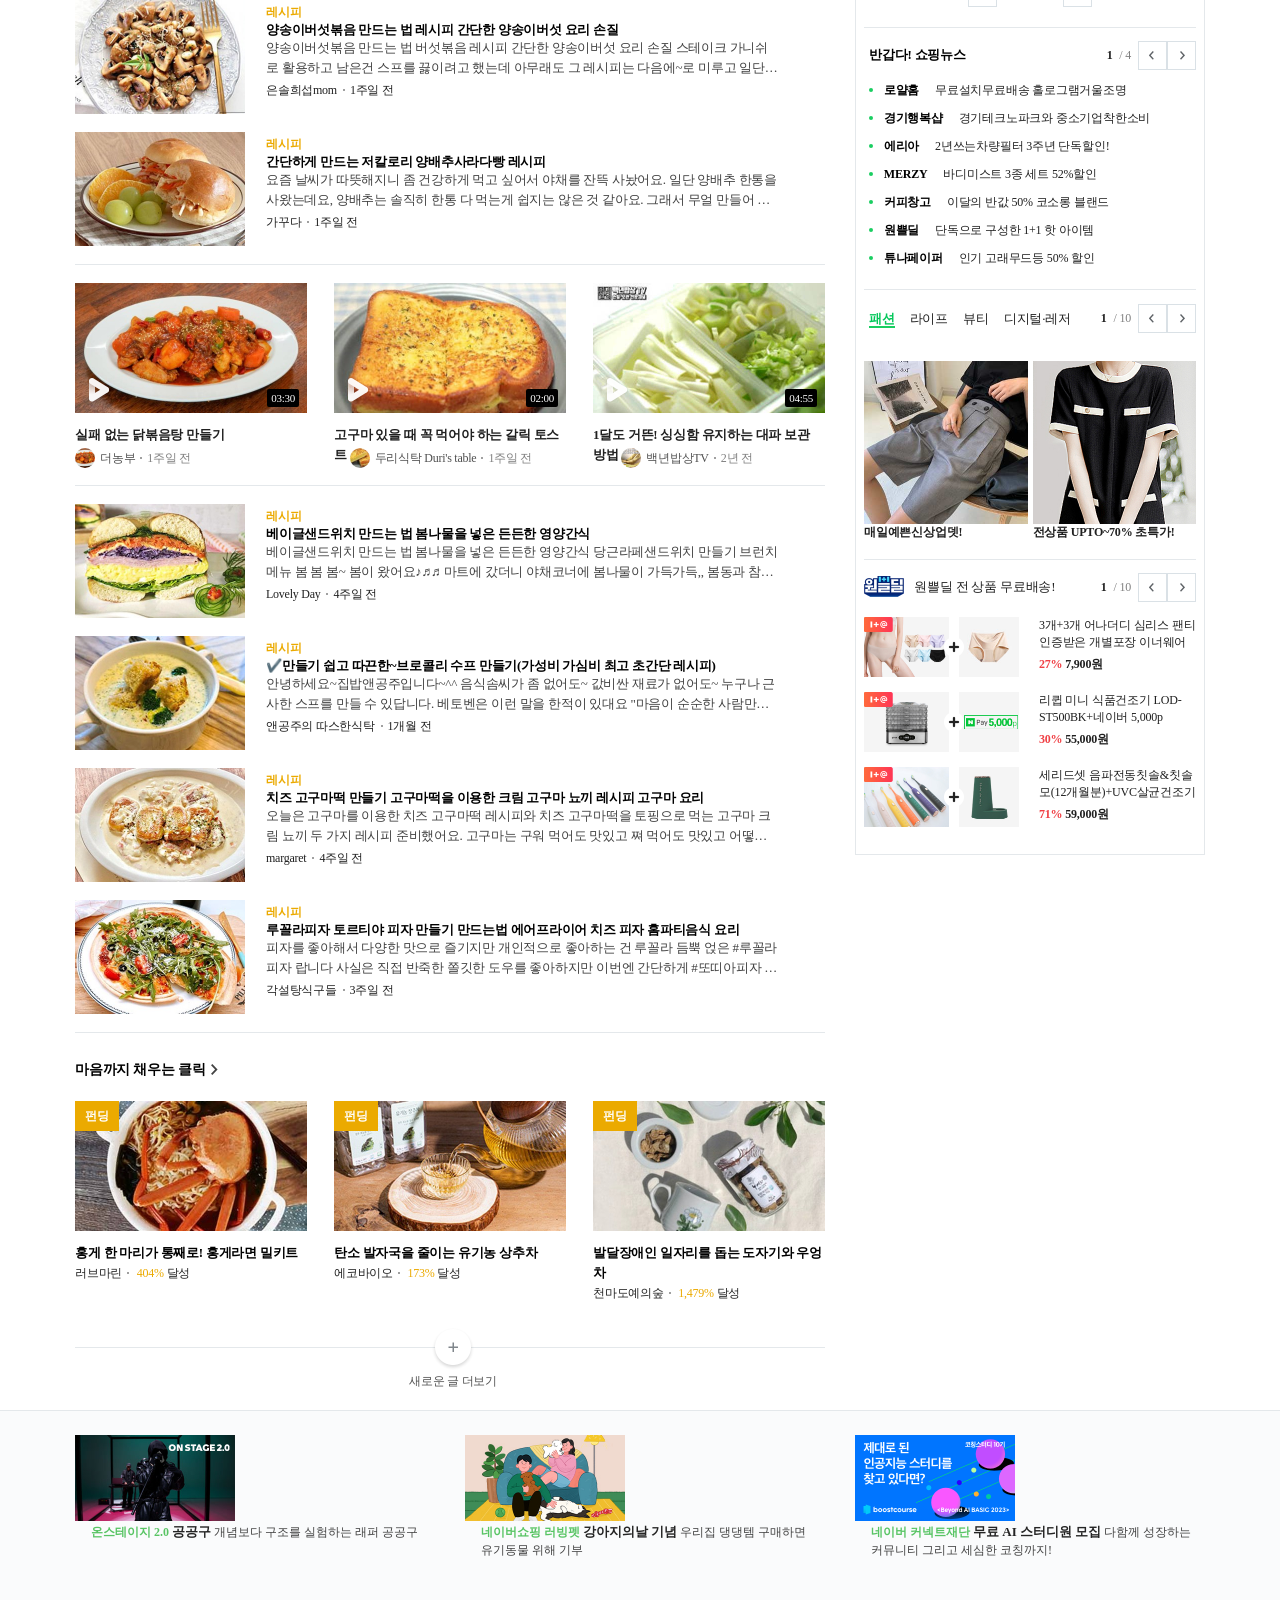
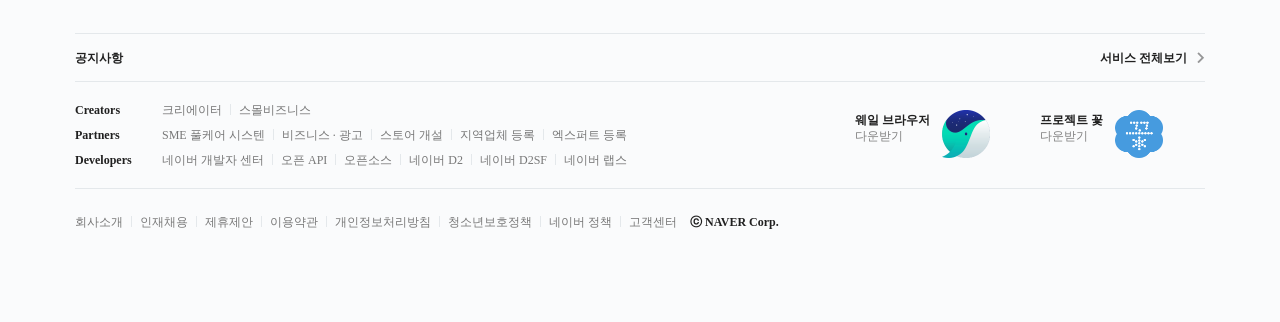
==== commit eacd657d: "Update index.html" ====
--- a/index.html
+++ b/index.html
@@ -523,30 +523,34 @@
                     </div>
                     <div class="group_content">
                         <div class="group_mall">
+                            <div class="list1_box">
                                 <ul class="mall_list1">
                                     <li class="mall_item"><a href="javascript:void(0);" class="link_mall">쿠팡</a></li>
-                                    <span class="dot_12"></span>
                                     <li class="mall_item"><a href="javascript:void(0);" class="link_mall">G마켓</a></li>
-                                    <span class="dot_13"></span>
                                     <li class="mall_item"><a href="javascript:void(0);" class="link_mall">옥션</a></li>
-                                    <span class="dot_12"></span>
                                     <li class="mall_item"><a href="javascript:void(0);" class="link_mall">11번가</a></li>
-                                    <span class="dot_13"></span>
                                     <li class="mall_item"><a href="javascript:void(0);" class="link_mall">티몬</a></li>
-                                    <span class="dot_13"></span>
                                     <li class="mall_item"><a href="javascript:void(0);" class="link_mall">SSG닷컴</a></li>
                                 </ul>
+                                <span class="dot dot_1"></span>
+                                <span class="dot dot_2"></span>
+                                <span class="dot dot_3"></span>
+                                <span class="dot dot_4"></span>
+                                <span class="dot dot_5"></span>
+                            </div>
+                            <div class="list2_box">
                                 <ul class="mall_list2">
                                     <li class="mall_item"><a href="javascript:void(0);" class="link_mall">올리브영</a></li>
-                                    <span class="dot_11"></span>
                                     <li class="mall_item"><a href="javascript:void(0);" class="link_mall">위메프</a></li>
-                                    <span class="dot_11"></span>
                                     <li class="mall_item"><a href="javascript:void(0);" class="link_mall">GS샵</a></li>
-                                    <span class="dot_10"></span>
                                     <li class="mall_item"><a href="javascript:void(0);" class="link_mall">CJ온스타일</a></li>
-                                    <span class="dot_11"></span>
                                     <li class="mall_item"><a href="javascript:void(0);" class="link_mall">패션플러스</a></li>
                                 </ul>
+                                <span class="dot dot_6"></span>
+                                <span class="dot dot_7"></span>
+                                <span class="dot dot_8"></span>
+                                <span class="dot dot_9"></span>
+                            </div>
                         </div>
                         <div class="group_product">
                             <div class="control_btn">
--- a/asset/css/main.css
+++ b/asset/css/main.css
@@ -128,9 +128,9 @@
 .theme_media_wrap .media_info_area .source_area .sum_area{ float: left; }
 .theme_media_wrap .media_info_area .source_area .sum_area::before{ background-color: grey; display: inline-block; width: 2px; height: 2px; -webkit-border-radius: 50%; border-radius: 50%; vertical-align: top; content: ''; margin: 0 5px; vertical-align: 3px; }
 .theme_media_wrap .media_info_area .source_area .sum{ color: #ebaa00; }
-.sc_themepost .btn_more_wrap{ position: relative; padding-top: 18px; margin-bottom: 42px; border-bottom: 1px solid #e4e8eb; }
-.sc_themepost .btn_more_wrap .more_btn{ position: absolute; top: 0; left: 334px; color: #505050; cursor: pointer; }
-.sc_themepost .btn_more_wrap .icon_more{ width: 42px; height: 42px; background-position: 0 -345px; background-repeat: no-repeat; display: block; margin: 0 auto 3px; }
+.sc_themepost { position: relative; padding-top: 18px; margin-bottom: 42px; border-bottom: 1px solid #e4e8eb; }
+.sc_themepost .more_btn{ display: block; position: absolute; bottom: -42px; left: 334px; color: #505050; cursor: pointer; }
+.sc_themepost .icon_more{  width: 42px; height: 42px; background-position: 0 -345px; background-repeat: no-repeat; display: block; margin: 0 auto 3px; }
 
 /************** 오른쪽 영역  *************/
 .column_right{ width: 350px; float: right; }
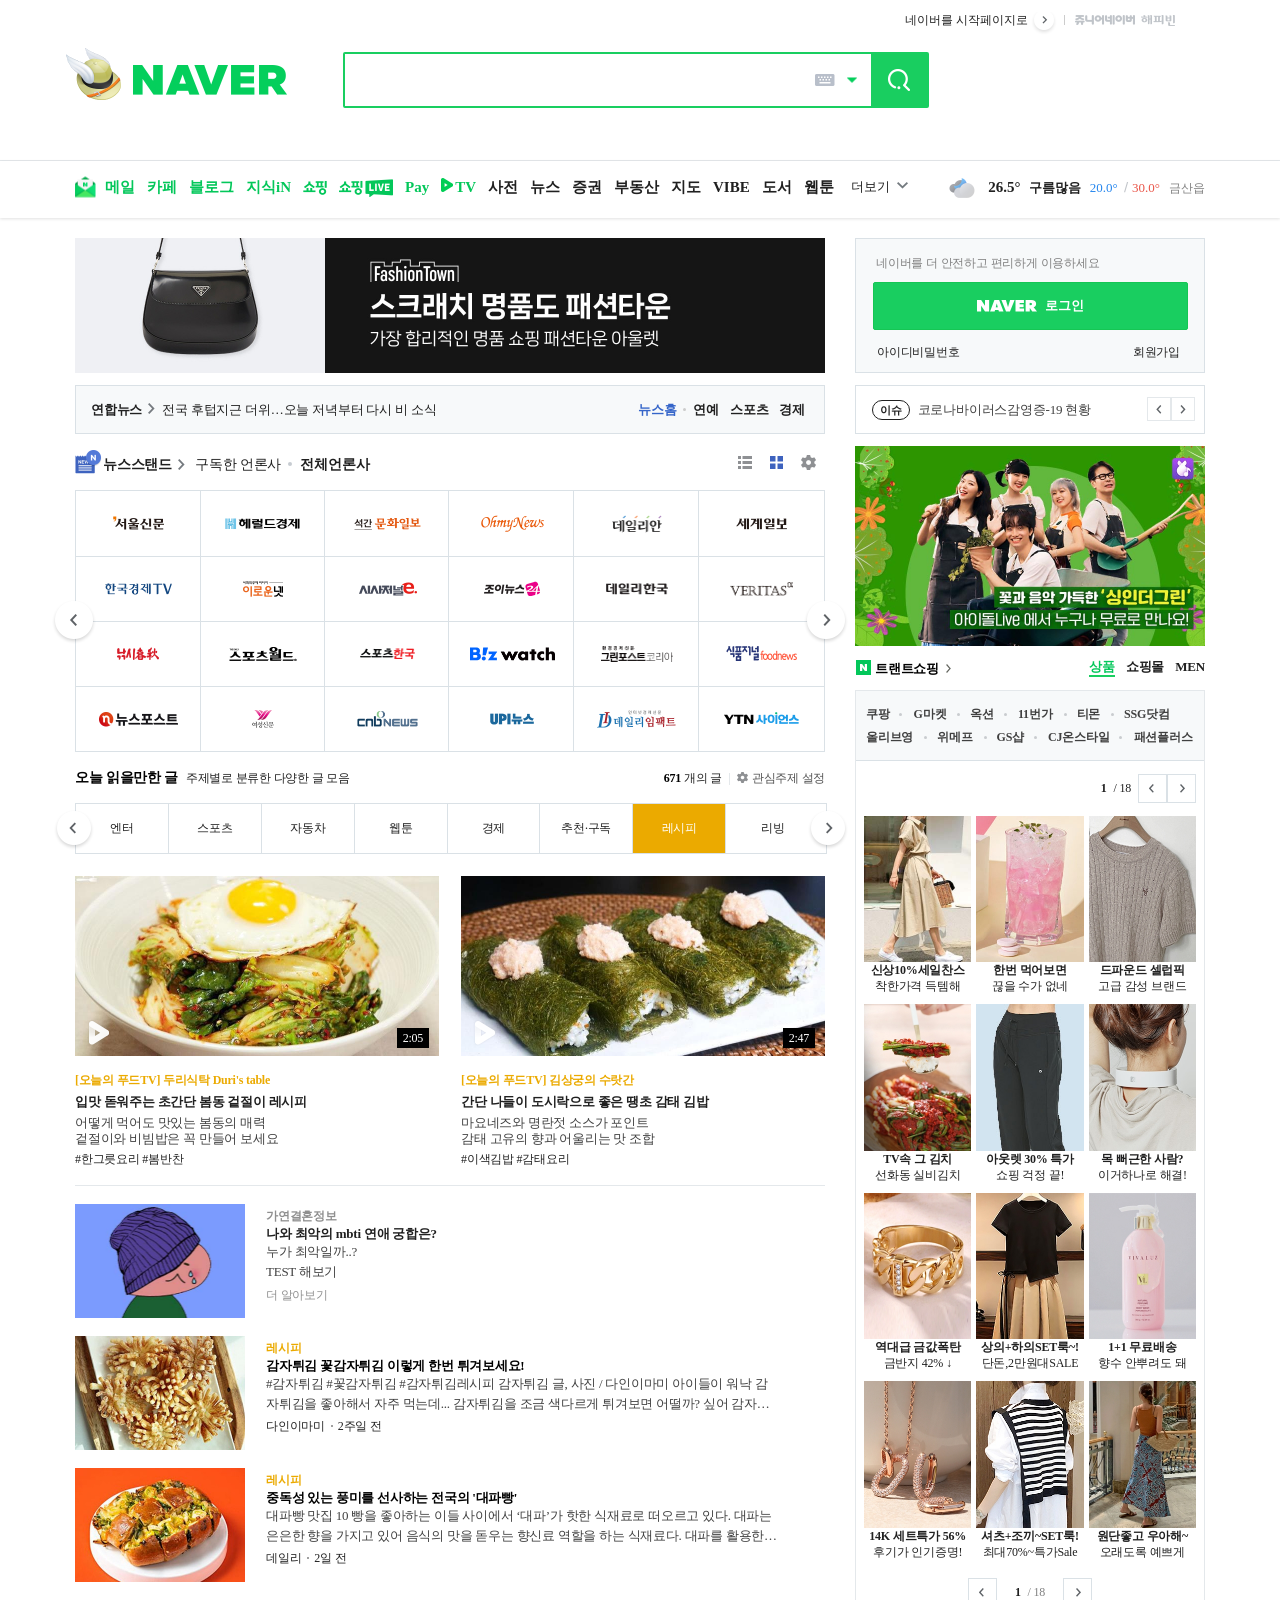
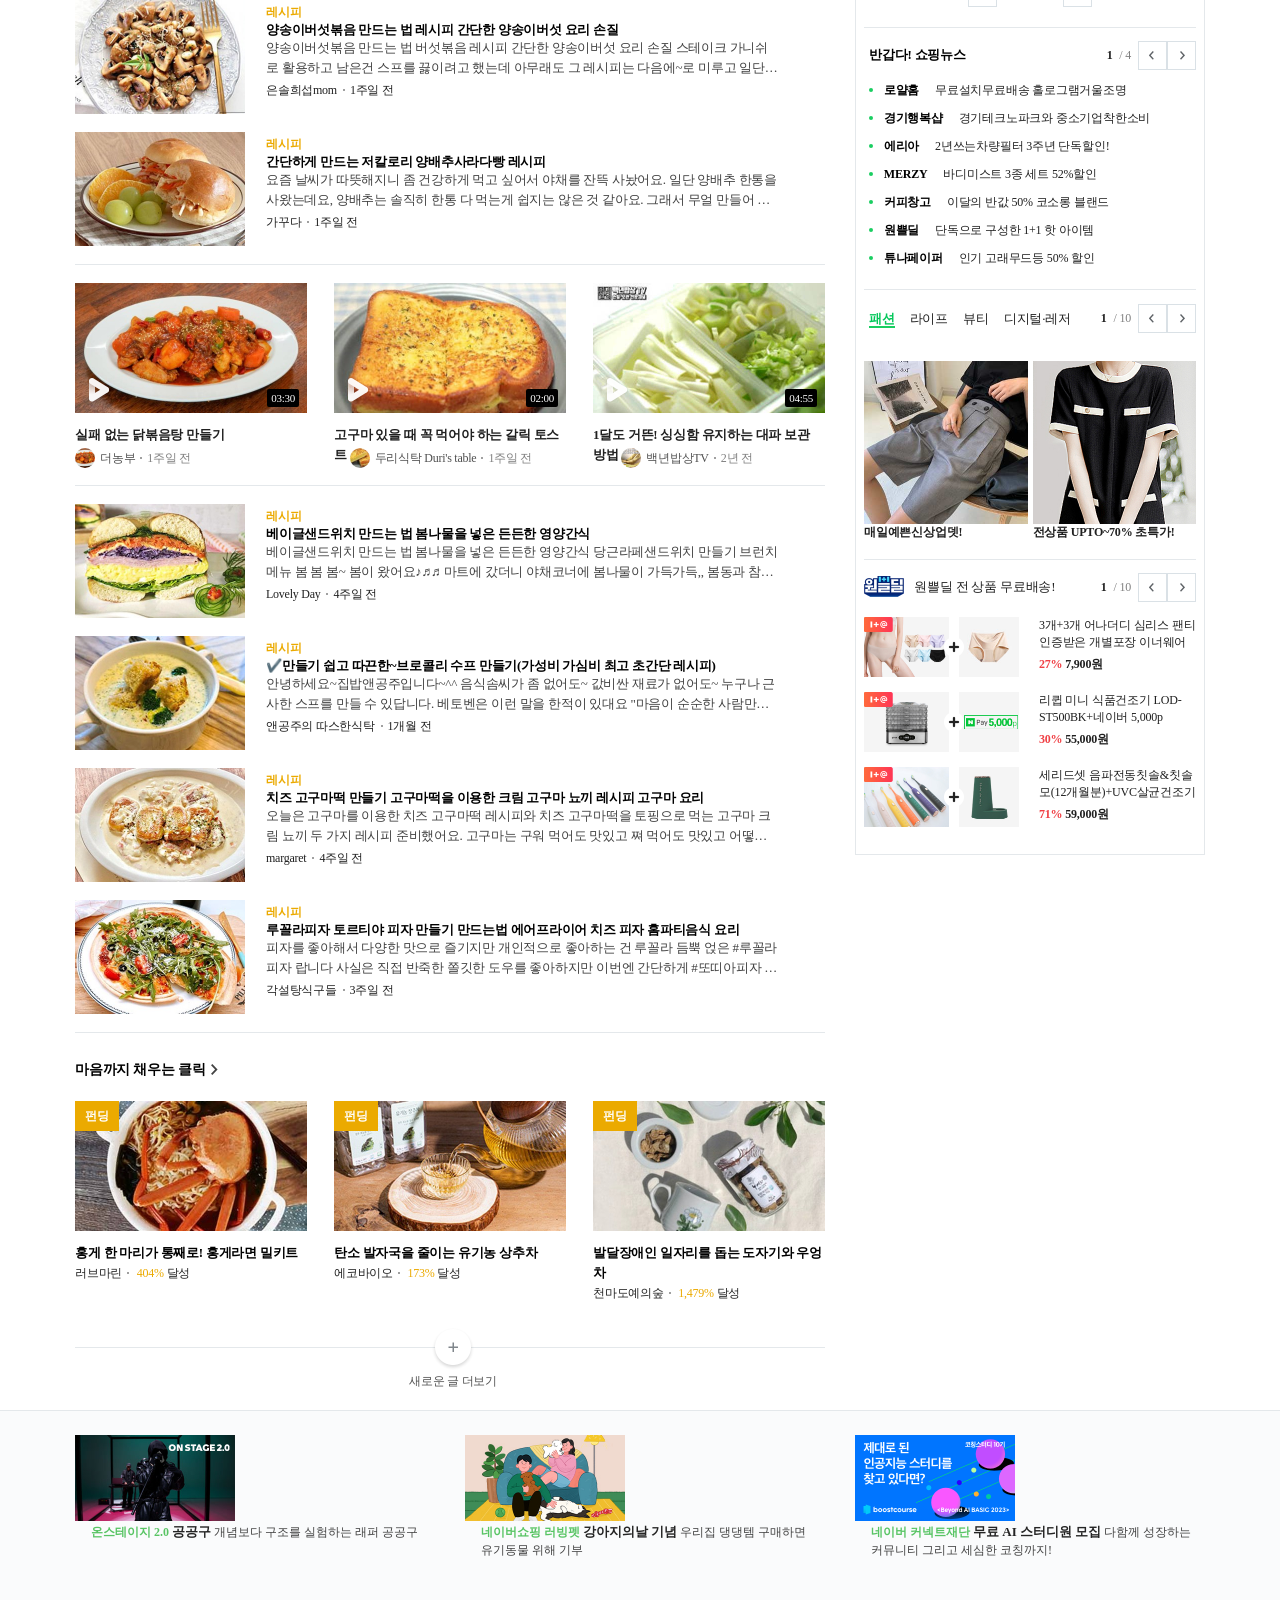
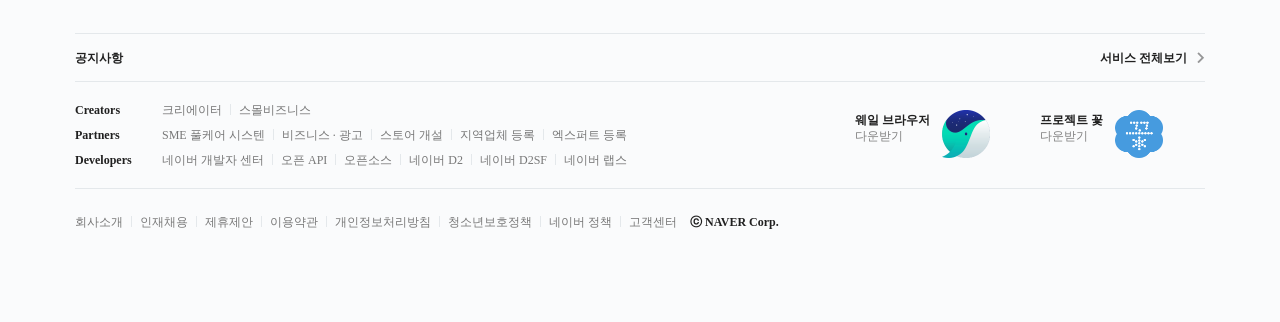
==== commit 8479212d: "Update index.html" ====
--- a/index.html
+++ b/index.html
@@ -468,7 +468,7 @@
                                 </div>
                             </div>
                         </div>
-                        <buttom class="more_btn">
+                        <buttom class="more_btn" type="button">
                             <i class="icon_more"></i>
                             새로운 글 더보기
                         </buttom>
--- a/asset/css/main.css
+++ b/asset/css/main.css
@@ -176,11 +176,20 @@
 .sc_shop .group_content .group_mall{ padding: 12px 4px 11px 10px; background-color: #f7f9fa; border-bottom: 1px solid #dae1e6; }
 .sc_shop .group_content .mall_list1::after{content: '';clear: both;display: block;}
 .sc_shop .group_content .mall_list2::after{content: '';clear: both;display: block;}
-.sc_shop .group_content .mall_item{ float: left; line-height: 23px; color: #404040; font-weight: bold; }
-.sc_shop .group_content .mall_list1 .dot_12{ margin: 10px 12px 0; background-color: #c9cccf; display: block; width: 3px; height: 3px; -webkit-border-radius: 50%; border-radius: 50%; float: left; }
-.sc_shop .group_content .mall_list1 .dot_13{ margin: 10px 13px 0; background-color: #c9cccf; display: block; width: 3px; height: 3px; -webkit-border-radius: 50%; border-radius: 50%; float: left; }
-.sc_shop .group_content .mall_list2 .dot_10{ margin: 10px 10px 0; background-color: #c9cccf; display: block; width: 3px; height: 3px; -webkit-border-radius: 50%; border-radius: 50%; float: left; }
-.sc_shop .group_content .mall_list2 .dot_11{ margin: 10px 11px 0; background-color: #c9cccf; display: block; width: 3px; height: 3px; -webkit-border-radius: 50%; border-radius: 50%; float: left; }
+.sc_shop .group_content .mall_item{ float: left; line-height: 23px; color: #404040; font-weight: bold; padding-right: 24px; }
+.sc_shop .group_content .mall_list2 .mall_item:last-child{ padding-right: 0; }
+.sc_shop .group_content .list1_box{ position: relative; }
+.sc_shop .group_content .list2_box{ position: relative; }
+.sc_shop .group_mall .dot{ position: absolute; margin: 10px 13px 0; background-color: #c9cccf; display: block; width: 3px; height: 3px; -webkit-border-radius: 50%; border-radius: 50%; float: left; top: 0; }
+.sc_shop .group_mall .dot.dot_1{ left: 20px; }
+.sc_shop .group_mall .dot.dot_2{ left: 78px; }
+.sc_shop .group_mall .dot.dot_3{ left: 125px; }
+.sc_shop .group_mall .dot.dot_4{ left: 185px; }
+.sc_shop .group_mall .dot.dot_5{ left: 232px; }
+.sc_shop .group_mall .dot.dot_6{ left: 45px; }
+.sc_shop .group_mall .dot.dot_7{ left: 105px; }
+.sc_shop .group_mall .dot.dot_8{ left: 155px; } 
+.sc_shop .group_mall .dot.dot_9{ left: 240px; }
 .sc_shop .group_content .group_product{ padding: 55px 8px 20px; position: relative; }
 .sc_shop .group_content .group_product .control_btn{ position: absolute; top: 13px; right: 8px; }
 .sc_shop .group_content .group_product .control_btn::after{content: '';clear: both;display: block;}
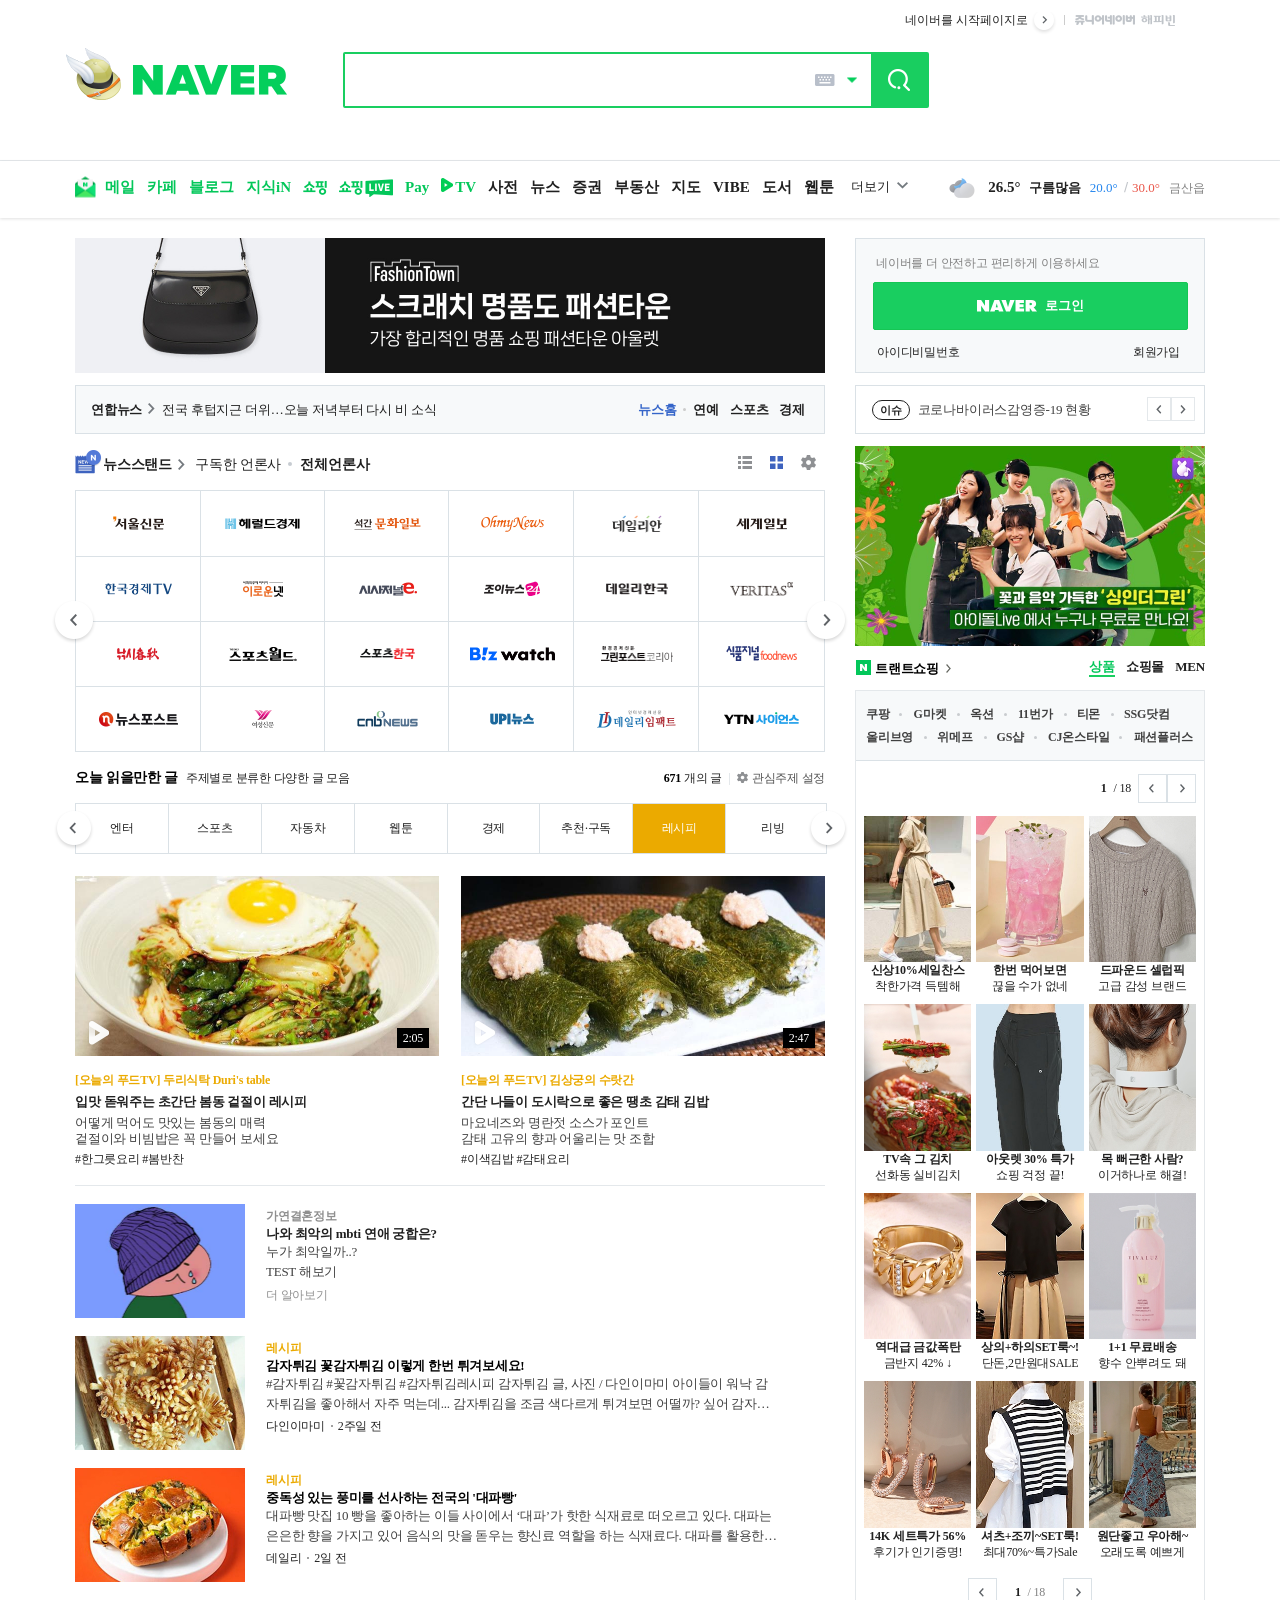
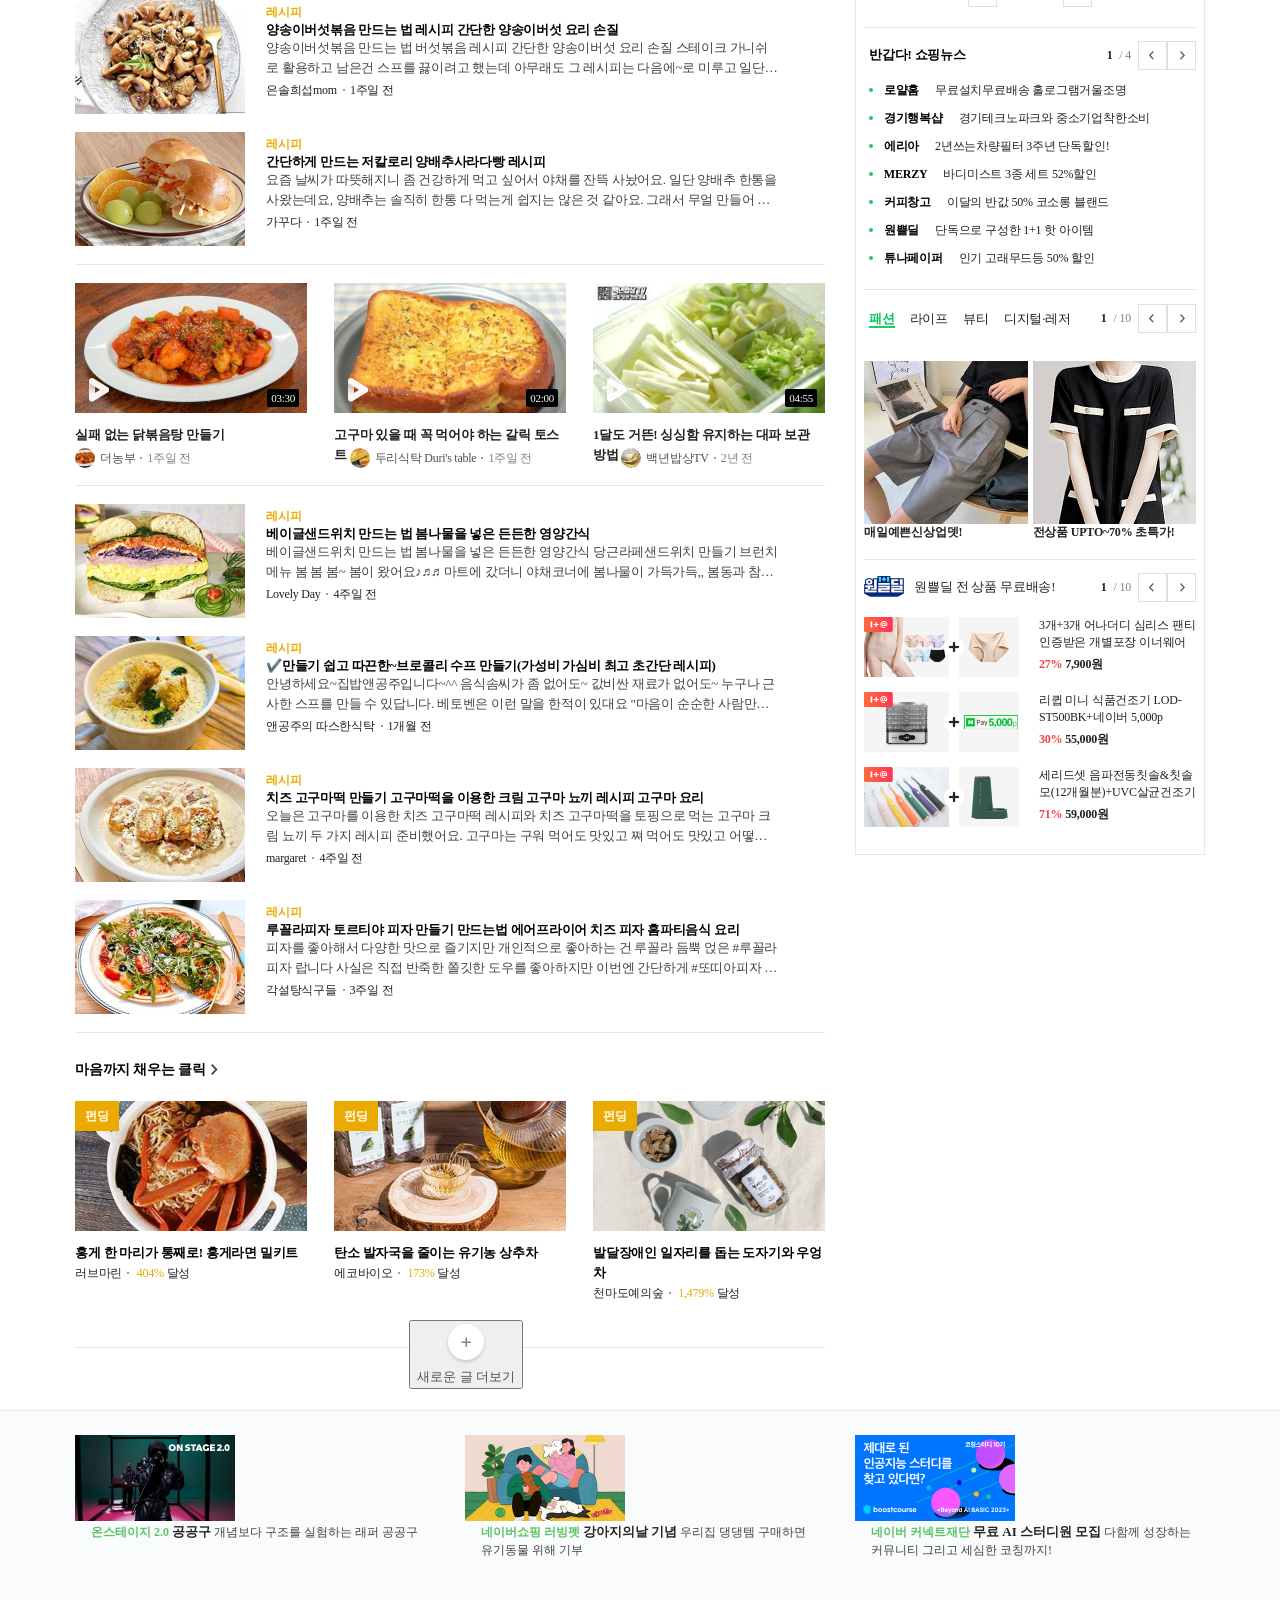
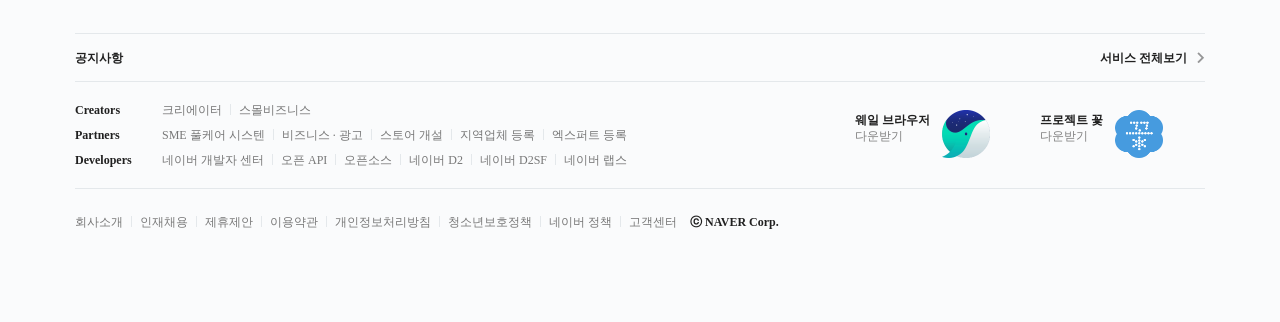
==== commit 72968032: "Update index.html" ====
--- a/index.html
+++ b/index.html
@@ -468,10 +468,10 @@
                                 </div>
                             </div>
                         </div>
-                        <buttom class="more_btn" type="button">
+                        <button class="more_btn" type="button">
                             <i class="icon_more"></i>
                             새로운 글 더보기
-                        </buttom>
+                        </button>
                     </div>
                 </section>
             </div>
@@ -493,7 +493,6 @@
                         </div>
                         <a href="javascript:void(0);" class="link_join">회원가입</a>
                     </div>
-
                 </section>
 
                 <section class="sc_sidenews">
